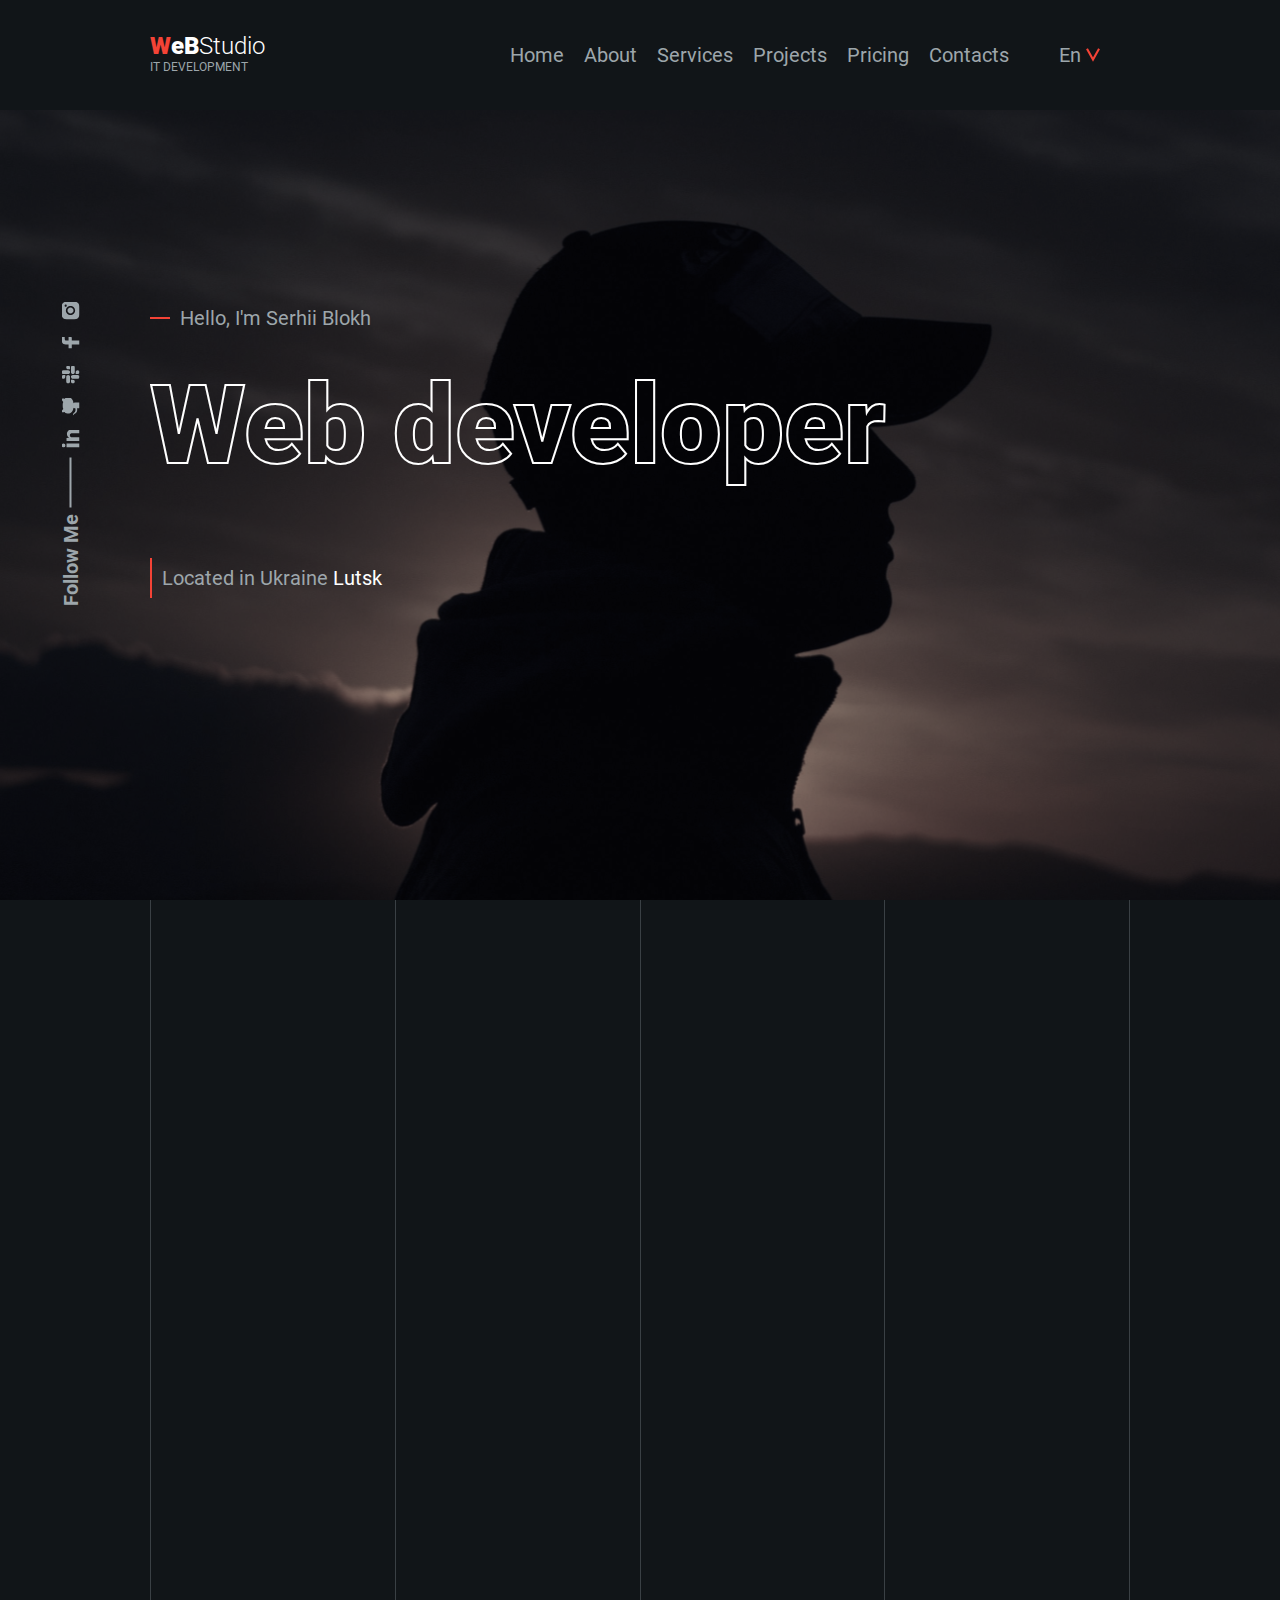
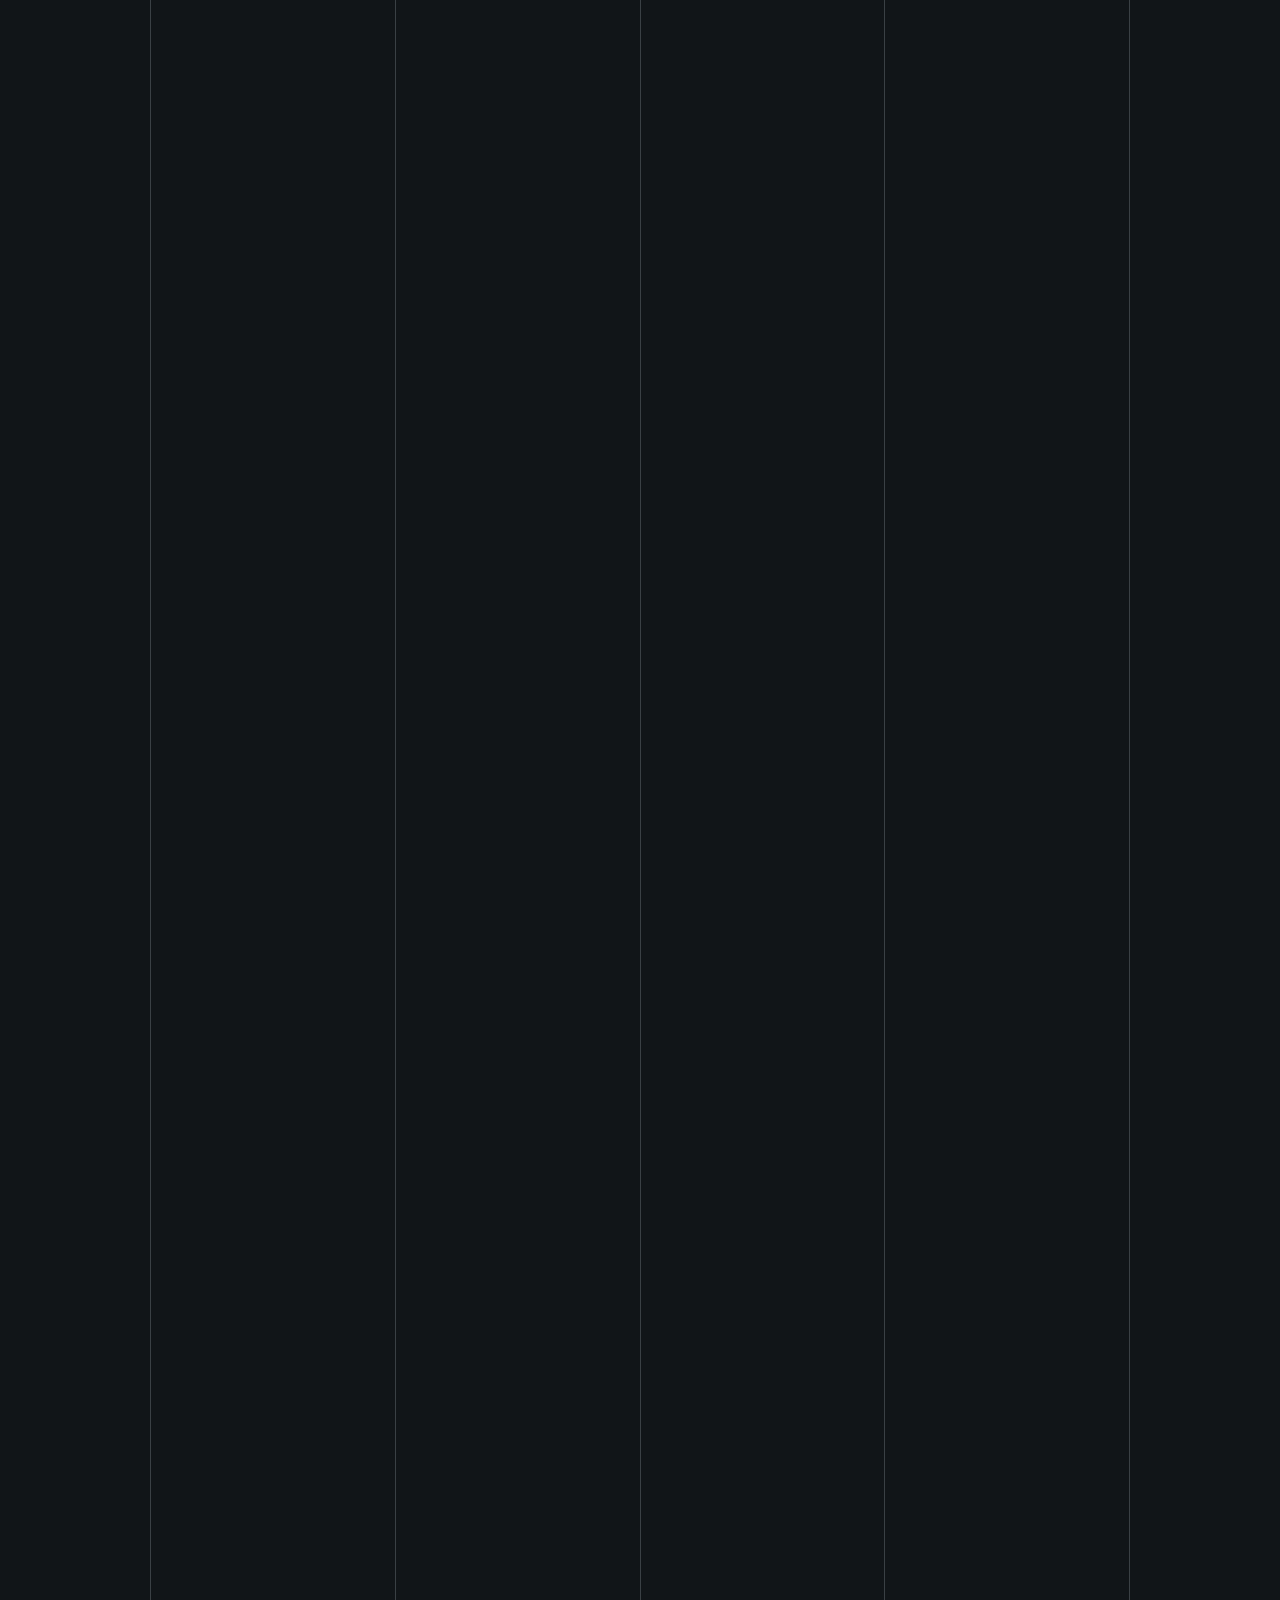
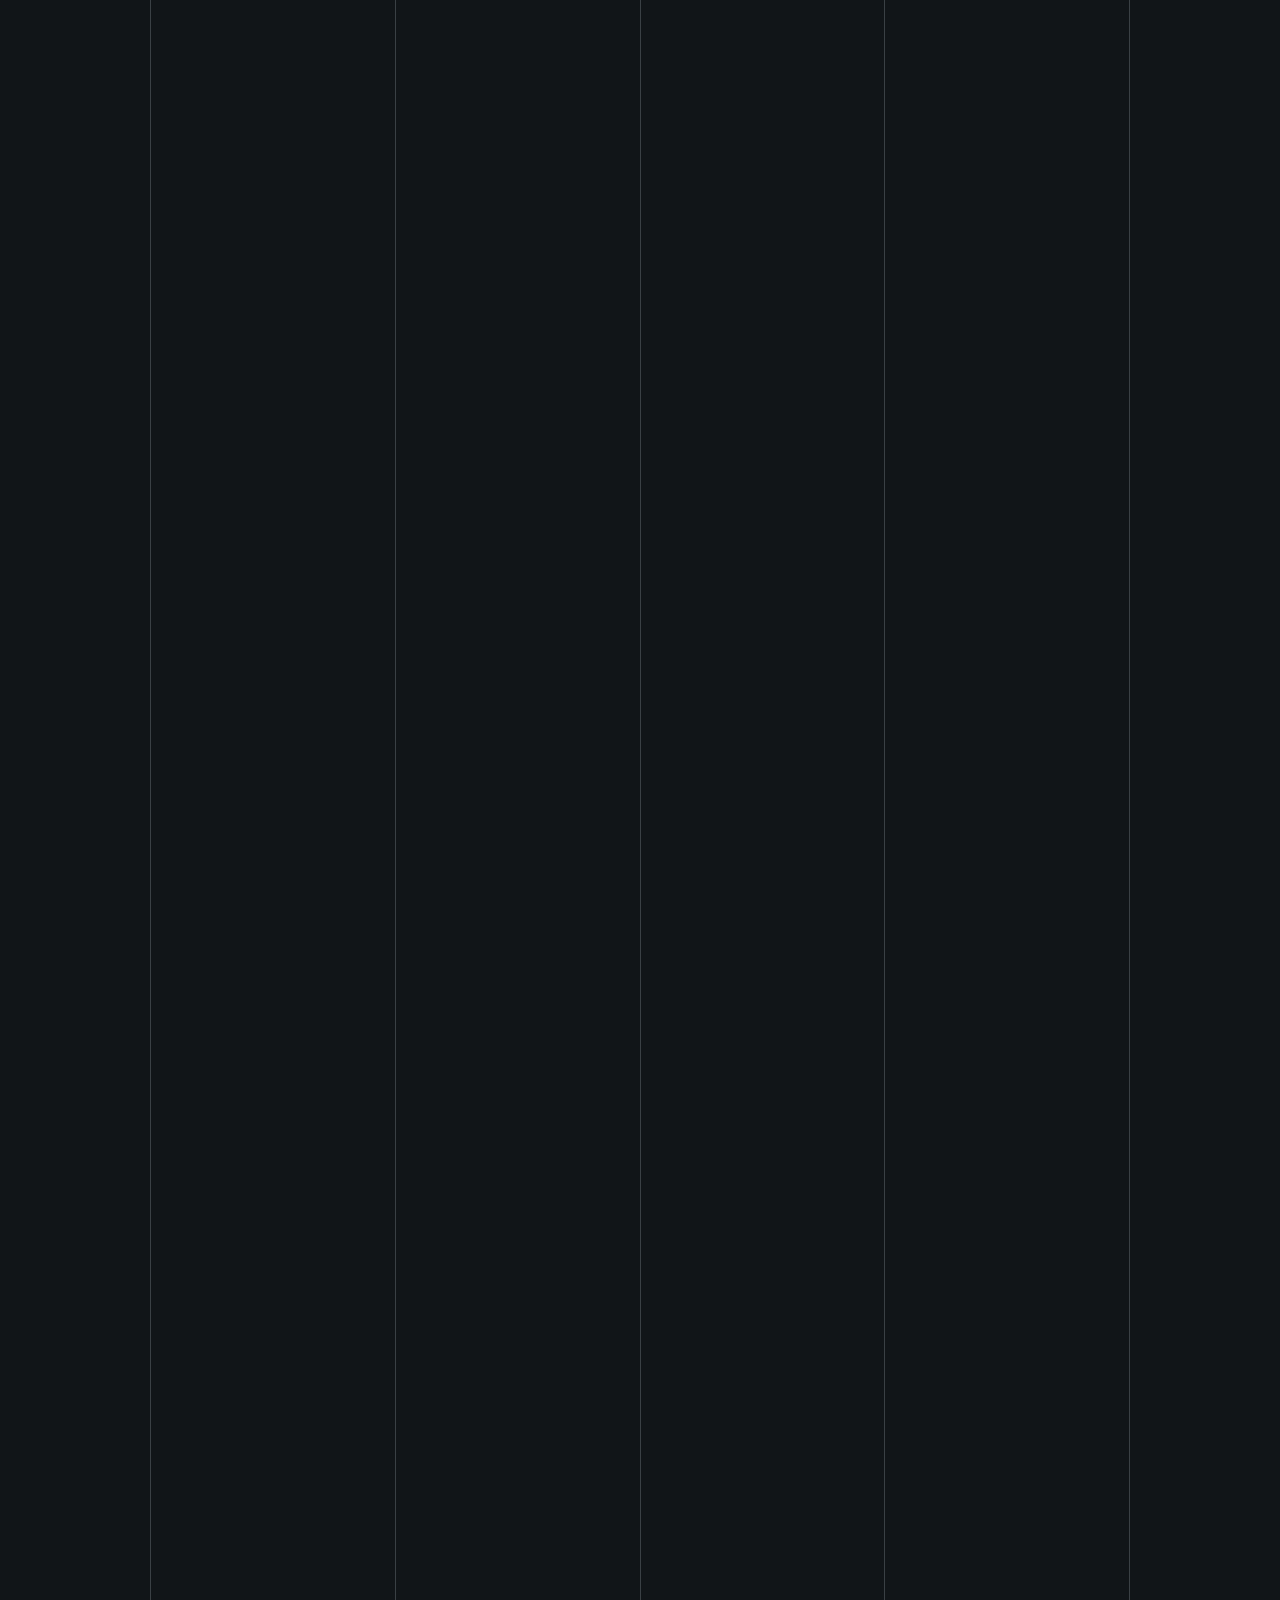
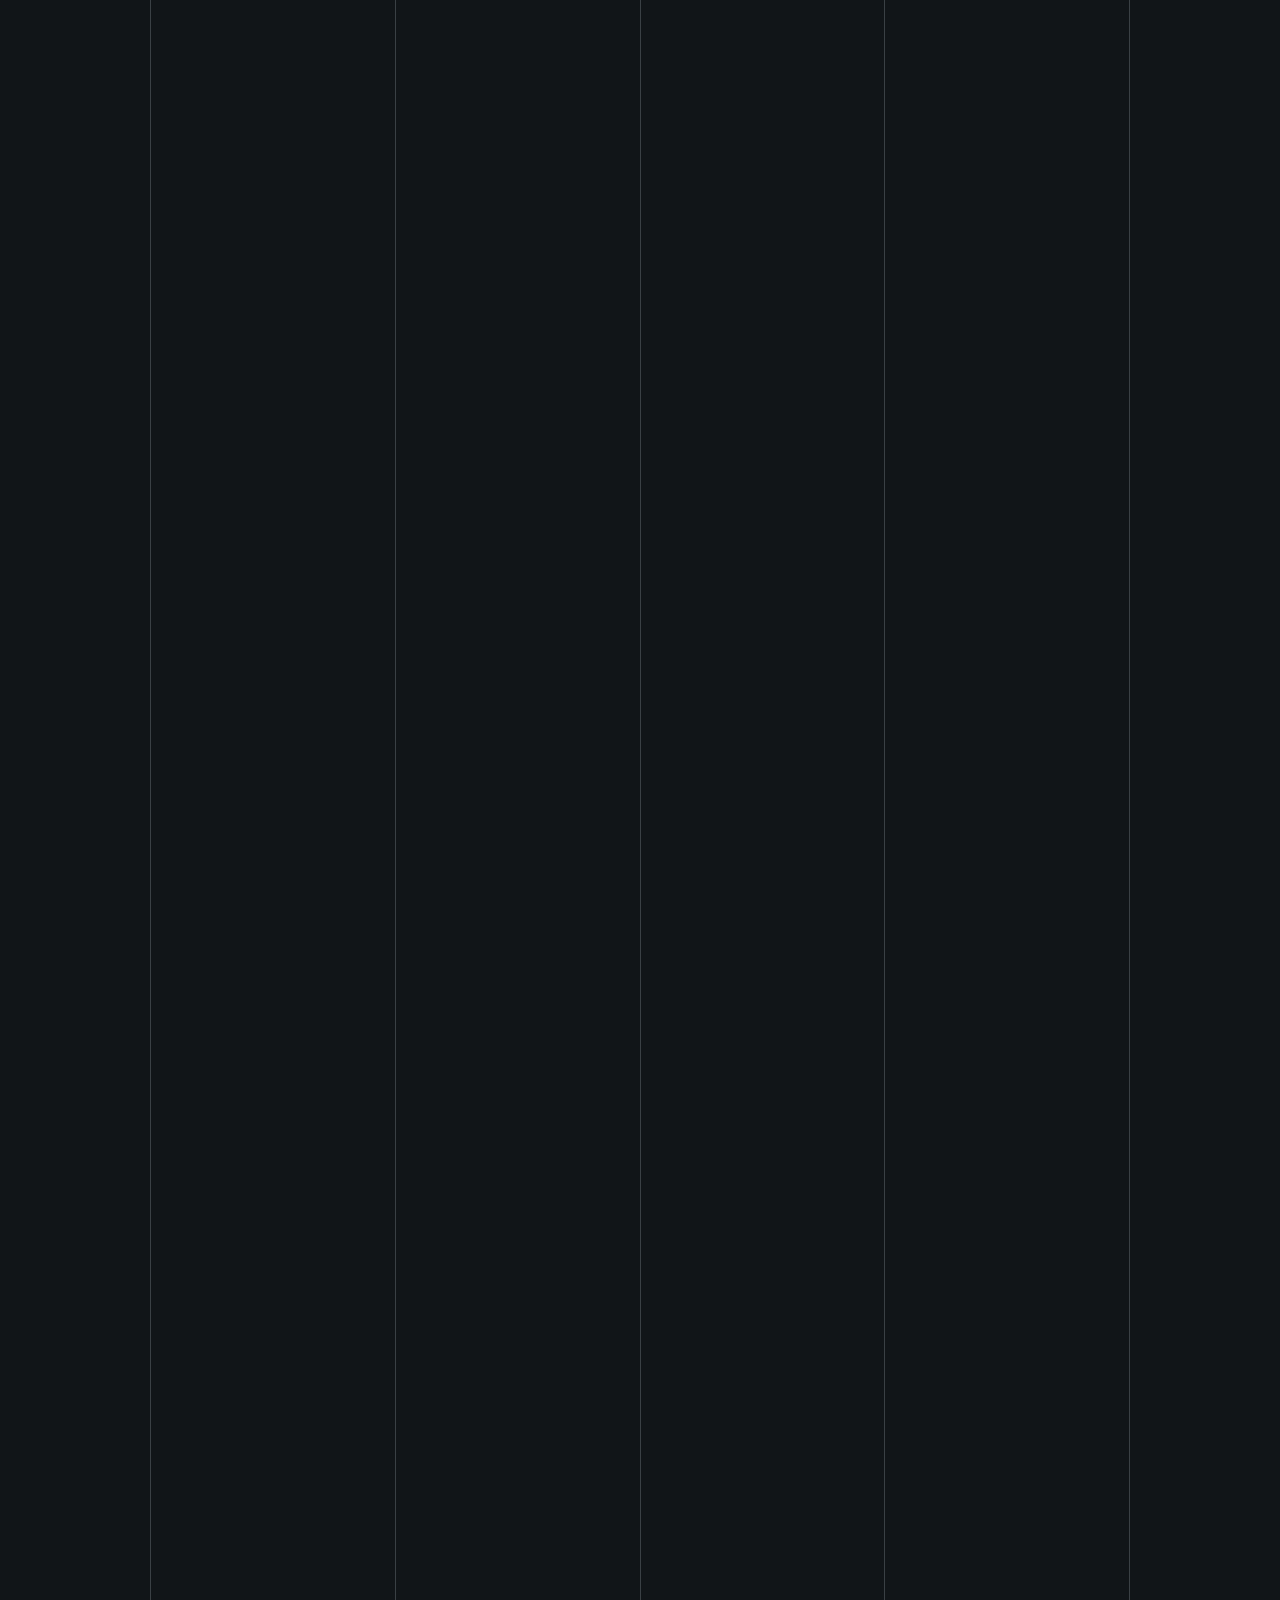
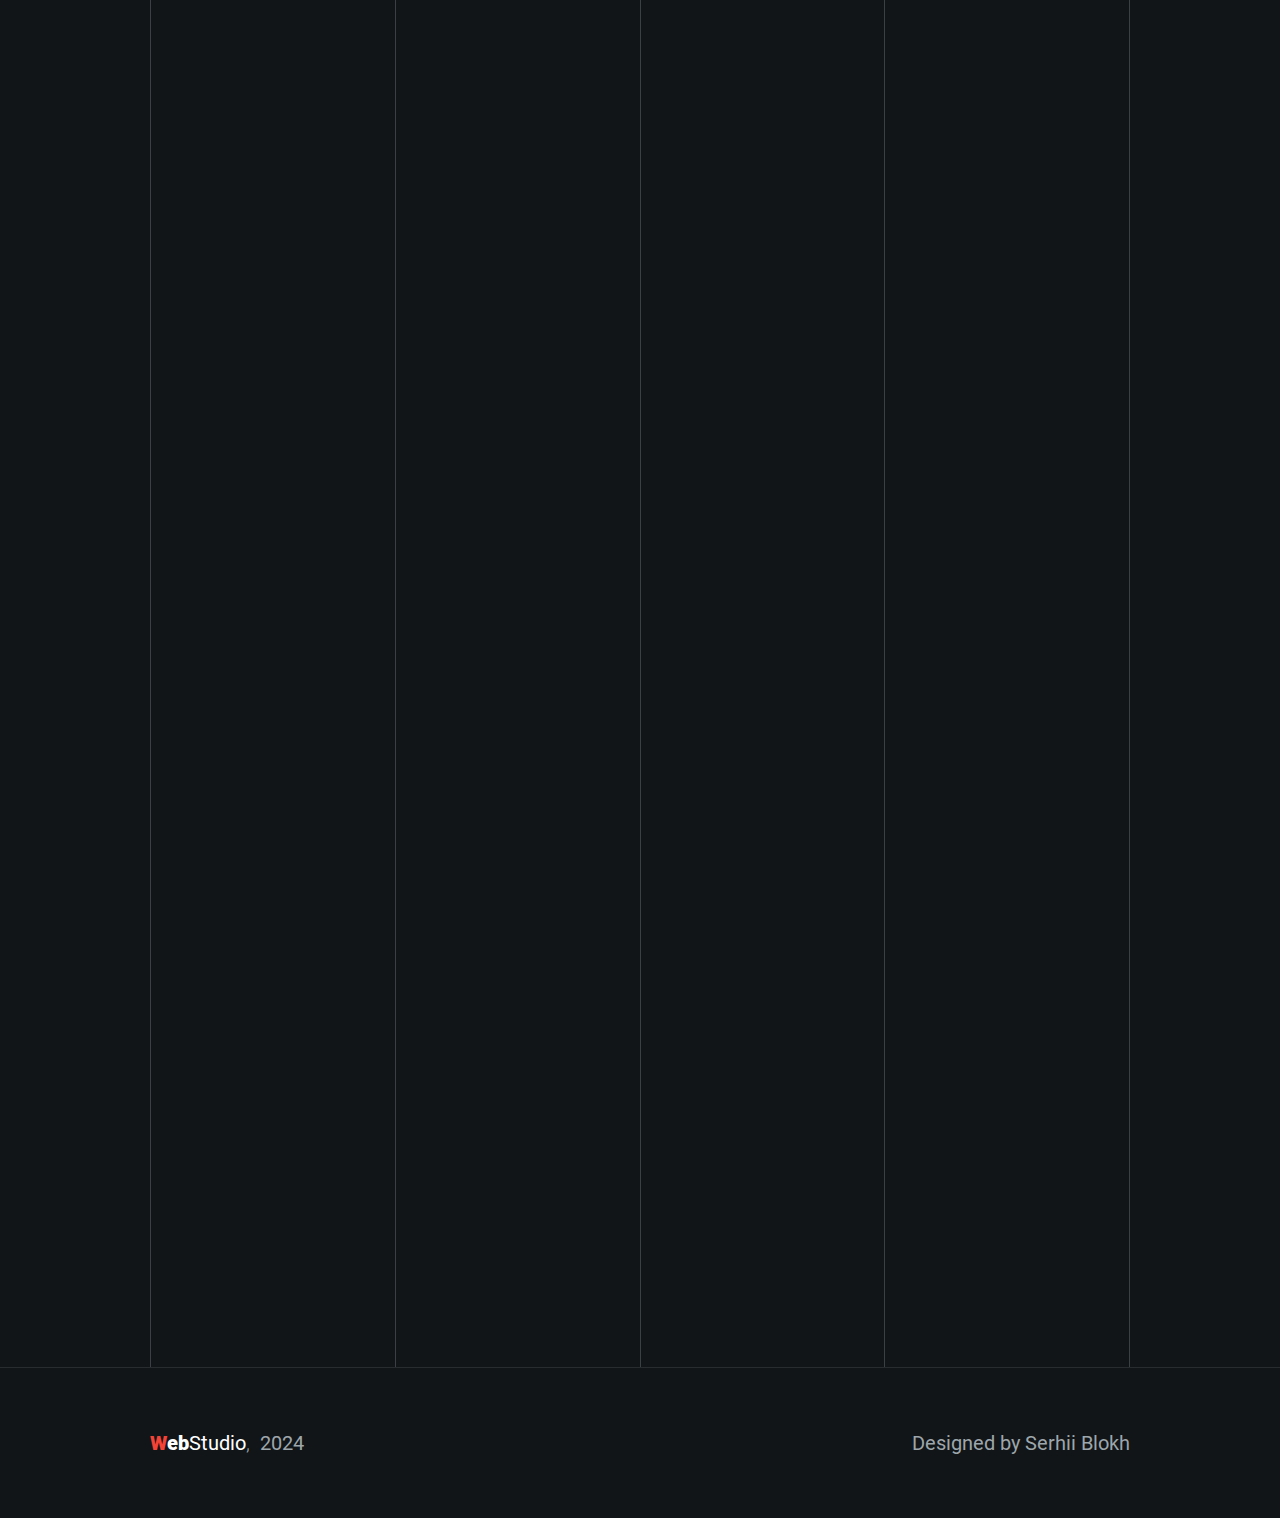
==== index.html @ ed9e8fba "First commit" ====
<!DOCTYPE html>
<html lang="en">
<head>
    <meta charset="UTF-8">
    <meta http-equiv="Content-Security-Policy" content="font-src 'self' data:">
    <meta name="viewport" content="width=device-width, initial-scale=1.0">
    <link rel="stylesheet" href="css/main.css">
    <link id="favicon" rel="icon" href="img/favicon.png" type="image/png">
    <title>WeBStudio</title>
</head>
<body>
    <div class="wrapper">
        <div id="rectangle"></div>
        <div class="back-lines">
            <div class="inner">
                <div class="back-lines__line"></div>
                <div class="back-lines__line"></div>
                <div class="back-lines__line"></div>
                <div class="back-lines__line"></div>
                <div class="back-lines__line"></div>
            </div>
        </div>
        <div class="back-squares">
            <i class="square"></i>
            <div class="square"></div>
            <div class="square"></div>
            <div class="square"></div>
            <div class="square"></div>
            <div class="square"></div>
            <div class="square"></div>
            <div class="square"></div>
            <div class="square"></div>
            <div class="square"></div>	
        </div>
        <nav class="navbar">
            <div class="inner">
                <div class="navbar__logo">
                    <div class="navbar__logo_icon">
                        <img src="./img/logo-icon.svg" alt="Logo">
                    </div>
                    <div class="navbar__logo_caption">
                        <p class="navbar__logo_title"><span>W</span><span>eB</span>Studio</p>
                        <p class="navbar__logo_text">IT Development</p>
                    </div>
                </div>
                <div class="menubar">
                    <div class="menubar__container">
                        <ul class="menubar__list">
                            <li class="menubar__item"><a class="menubar__link menubar-active" href="#home">Home</a></li>
                            <li class="menubar__item"><a class="menubar__link" href="#about">About</a></li>
                            <li class="menubar__item"><a class="menubar__link" href="#services">Services</a></li>
                            <li class="menubar__item"><a class="menubar__link" href="#projects">Projects</a></li>
                            <li class="menubar__item"><a class="menubar__link" href="#pricing">Pricing</a></li>
                            <li class="menubar__item"><a class="menubar__link" href="#contacts">Contacts</a></li>
                            <li class="menubar__lang">
                                <div class="select-lang toggle-lang">
                                    <div class="select-lang__option">
                                        En
                                        <div class="select-lang__thumb">
                                            <img src="./img/arrow-down.svg" alt="thumb">
                                        </div>
                                    </div>
                                    <div class="select-lang__list">
                                      <div class="select-lang__item"><a class="select-lang__link" href="./index-ua.html">Ua</a></div>
                                    </div>
                                  </div>
                            </li>
                            <li class="menubar__burger">
                                <div class="burger toggle-burger">
                                    <span class="top"></span>
                                    <span class="middle"></span>
                                    <span class="bottom"></span>
                                </div>
                            </li>
                        </ul>
                    </div>
                </div>
                
            </div>
        </nav>
        
        <div class="overlay">
            <div class="overlay__container">
                <div class="overlay__item">
                    <ul class="overlay-menu">
                        <li class="overlay-menu__item"><a class="overlay-menu__link" href="#home">Home</a></li>
                        <li class="overlay-menu__item"><a class="overlay-menu__link" href="#about">About</a></li>
                        <li class="overlay-menu__item"><a class="overlay-menu__link" href="#services">Services</a></li>
                        <li class="overlay-menu__item"><a class="overlay-menu__link" href="#projects">Projects</a></li>
                        <li class="overlay-menu__item"><a class="overlay-menu__link" href="#pricing">Pricing</a></li>
                        <li class="overlay-menu__item"><a class="overlay-menu__link" href="#contacts">Contacts</a></li> 
                    </ul>
                </div> 
                <div class="overlay__item">
                    <ul class="overlay-socials">
                        <li class="overlay-socials__item">
                            <a href="https://www.linkedin.com/in/serhii-blokh-9b2a452a5">
                                <div class="overlay-socials__icon">
                                    <img src="./img/socials/linkedin.svg" alt="">
                                </div>
                            </a>
                        </li>
                        <li class="overlay-socials__item">
                            <a href="https://t.me/@SerhiiBlokh">
                                <div class="overlay-socials__icon">
                                    <img src="./img/socials/telegram.svg" alt="">
                                </div>
                            </a>
                        </li>
                        <li class="overlay-socials__item">
                            <a href="https://api.whatsapp.com/send?phone=380930306522">
                                <div class="overlay-socials__icon">
                                    <img src="./img/socials/whatsApp.svg" alt="">
                                </div>
                            </a>
                        </li>
                        <li class="overlay-socials__item">
                            <a href="mailto:0967831428blokh@gmail.com">
                                <div class="overlay-socials__icon">
                                    <img src="./img/socials/google.svg" alt="">
                                </div>
                            </a>
                        </li>
                    </ul>
                </div> 
            </div>
        </div>

        <header id="home" class="header page">
            <div class="header__container">
                <div class="inner">
                    <div class="header__item">
                        <div class="header-title">
                            <h2 class="header-title__subtitle">Hello, I'm Serhii Blokh</h2>
                            <h1 class="header-title__headline">Web developer
                                <span class="headLine">Freelancer</span>
                                <span class="headLine">Web developer</span> 
                            </h1>
                            <p class="header-title__location">Located in Ukraine <span>Lutsk</span></p>
                        </div>
                    </div>
                </div>
            </div>
            <div class="header-socials">
                <p class="header-socials__text">Follow me</p>
                <div class="header-socials__line"></div>
                <ul class="header-socials__list">
                    <li class="header-socials__item">
                        <a href="https://www.linkedin.com/in/serhii-blokh-9b2a452a5">
                            <div class="header-socials__icon">
                                <img src="./img/socials/linkedin.svg" alt="linkedin">
                            </div>
                        </a>
                    </li>
                    <li class="header-socials__item">
                        <a href="https://github.com/BlokhSerhii">
                            <div class="header-socials__icon">
                                <img src="./img/socials/gitHub.svg" alt="gitHub">
                            </div>
                        </a>
                    </li>
                    <li class="header-socials__item">
                        <a href="https://webstudio-talk.slack.com/team/U067WH9LB0E">
                            <div class="header-socials__icon">
                                <img src="./img/socials/slack.svg" alt="slack">
                            </div>
                        </a>
                    </li>
                    <li class="header-socials__item">
                        <a href="https://www.facebook.com/SerhiiBlokh">
                            <div class="header-socials__icon">
                                <img src="./img/socials/facebook.svg" alt="facebook">
                            </div>
                        </a>
                    </li>
                    <li class="header-socials__item">
                        <a href="https://www.instagram.com/serhiiblokh">
                            <div class="header-socials__icon">
                                <img src="./img/socials/instagram.svg" alt="instagram">
                            </div>
                        </a>
                    </li>
                </ul>
            </div>
        </header>

        <main> 
            <section id="about" class="about page">
                <div class="inner">
                    <div class="about-caption">
                        <h2 class="about-caption__title">About me</h2>
                        <h3 class="about-caption__subtitle">Short story of me</h3>
                    </div>
                    <div class="about__container">
                        <div class="about__item">
                            <div class="about__frame">
                                <img class="about__foto" src="./img/about/foto.svg" alt="">
                                <div class="about-socials">
                                    <ul class="about-socials__list">
                                        <li class="about-socials__item">
                                            <a href="https://www.facebook.com/SerhiiBlokh">
                                                <div class="about-socials__icon">
                                                    <img src="./img/socials/facebook.svg" alt="">
                                                </div>
                                            </a>
                                        </li>
                                        <li class="about-socials__item">
                                            <a href="https://www.instagram.com/serhiiblokh">
                                                <div class="about-socials__icon">
                                                    <img src="./img/socials/instagram.svg" alt="">
                                                </div>
                                            </a>
                                        </li>
                                    </ul>
                                </div>
                            </div>
                        </div>
                        <div class="about__item">
                            <div class="about__content">
                                <p class="about__content_title">A few words about myself</p>
                                <p class="about__content_text">I am a freelance front-end developer. I am easily inspired by work where the results are tangible and visible. What motivates me the most is the opportunity to find ways to make websites better for users, to bring ideas to life.</p>
                                <p class="about__content_text">I am interested in constantly improving my skills and applying new technologies to achieve the best results in my work.</p>
                                <p class="about__content_text">I am ready to join a team to collaborate on creating impressive web projects together!</p>
                            </div>
                            <div class="about__btn">
                                <a class="about__link" href="./img/resume_en.pdf" target="_blank">Grab my CV</a>
                            </div>
                        </div>
                    </div>
                    <div class="skills__container">
                        <div class="skills__item">
                            <p class="skills__title">What can I do</p>
                            <ul class="skills-list">
                                <li class="skills-list__item">
                                    <p class="skills-list__text">Cross-browser, valid, semantic, adaptive markup</p>
                                </li>
                                <li class="skills-list__item">
                                    <p class="skills-list__text">Familiarity with the BEM methodology, working with preprocessors SASS/LESS</p>
                                </li>
                                <li class="skills-list__item">
                                    <p class="skills-list__text">Experience working with Bootstrap, Materialize frameworks</p>
                                </li>
                                <li class="skills-list__item">
                                    <p class="skills-list__text">Experience working with GitHub, IDEs - WebStorm, VSCode</p>
                                </li>
                                <li class="skills-list__item">
                                    <p class="skills-list__text">Familiarity with Node.js, PHP, and SQL basics </p>
                                </li>
                                <li class="skills-list__item">
                                    <p class="skills-list__text">English language proficiency at the Pre Intermediate level (B2)</p>
                                </li>
                            </ul>
                        </div>
                        <div class="skills__item">
                            <div class="skills__frame">
                                <img class="skills__img" src="./img/skills/icon.svg" alt="">
                            </div>
                        </div>
                    </div>
                    <div class="skills__container">
                        <div class="skills__item">
                            <p class="skills__title">Programming skills</p>
                            <div class="skills-cards">
                                <div class="skill-card">
                                    <div class="skill-card__title">
                                        <p class="skill-card__text">HTML5</p>
                                        <p class="skill-card__desc">90%</p>
                                    </div>
                                    <div class="skill-card__item">
                                        <div class="skill-card__progress html"></div>
                                    </div>
                                </div>
                                <div class="skill-card">
                                    <div class="skill-card__title">
                                        <p class="skill-card__text">CSS3</p>
                                        <p class="skill-card__desc">90%</p>
                                    </div>
                                    <div class="skill-card__item">
                                        <div class="skill-card__progress css"></div>
                                    </div>
                                </div>
                                <div class="skill-card">
                                    <div class="skill-card__title">
                                        <p class="skill-card__text">Java Script</p>
                                        <p class="skill-card__desc">80%</p>
                                    </div>
                                    <div class="skill-card__item">
                                        <div class="skill-card__progress js"></div>
                                    </div>
                                </div>
                                <div class="skill-card">
                                    <div class="skill-card__title">
                                        <p class="skill-card__text">Figma</p>
                                        <p class="skill-card__desc">90%</p>
                                    </div>
                                    <div class="skill-card__item">
                                        <div class="skill-card__progress figma"></div>
                                    </div>
                                </div>
                                <div class="skill-card">
                                    <div class="skill-card__title">
                                        <p class="skill-card__text">Angular</p>
                                        <p class="skill-card__desc">50%</p>
                                    </div>
                                    <div class="skill-card__item">
                                        <div class="skill-card__progress angular"></div>
                                    </div>
                                </div>
                                <div class="skill-card">
                                    <div class="skill-card__title">
                                        <p class="skill-card__text">ReactJS</p>
                                        <p class="skill-card__desc">70%</p>
                                    </div>
                                    <div class="skill-card__item">
                                        <div class="skill-card__progress react"></div>
                                    </div>
                                </div>
                            </div>
                        </div>
                        <div class="skills__item">
                            <p class="skills__title">Education</p>
                            <div class="skills-cards">
                                <div class="education">
                                    <div class="education__date">
                                        <p class="education__date_year">2002</p>
                                        <p class="education__date_year">2005</p>
                                    </div>
                                    <div class="education__line"></div>
                                    <div class="education__content">
                                        <p class="education__content_text">VS №6</p>
                                        <p class="education__content_desc">Computer operation and typesetting</p>
                                    </div>
                                </div>
                                <div class="education">
                                    <div class="education__date">
                                        <p class="education__date_year">2005</p>
                                        <p class="education__date_year">2010</p>
                                    </div>
                                    <div class="education__line"></div>
                                    <div class="education__content">
                                        <p class="education__content_text">LNTU</p>
                                        <p class="education__content_desc">Enterprise economics</p>
                                    </div>
                                </div>
                                <div class="education">
                                    <div class="education__date">
                                        <p class="education__date_year">2022</p>
                                        <p class="education__date_year">2023</p>
                                    </div>
                                    <div class="education__line"></div>
                                    <div class="education__content">
                                        <p class="education__content_text">IT Step School</p>
                                        <p class="education__content_desc">Frontend developer</p>
                                    </div>
                                </div>
                            </div>
                        </div>
                    </div>       
                </div>
            </section>

            <section id="services" class="services page">
                <div class="inner">
                    <div class="services-caption">
                        <h2 class="services-caption__title">Services</h2>
                        <h3 class="services-caption__subtitle">I like to make thinks easy and fun</h3>
                    </div>
                    
                </div>
                <div class="services__container">
                    <div class="services__item">
                        <div class="service-card">
                            <div class="service-card__content">
                                <div class="service-card__caption">
                                    <div class="service-card__thumb" style="background: rgba(0, 232, 240, 1);"></div>
                                    <h3 class="service-card__title">Web development</h3>
                                </div>
                                <ul class="service-card__list">
                                    <li class="service-card__item">Creating the structure and styles for web pages</li>
                                    <li class="service-card__item">Responsive layout for proper display on various devices</li>
                                    <li class="service-card__item">Implementation of interactive elements and event handling</li>
                                    <li class="service-card__item">Performance optimization</li>
                                </ul>
                                <div class="service-card__lines" style="border-color: rgba(0, 232, 240, 1);"></div>
                            </div>
                        </div>
                        <div class="service-thumb">
                            <div class="service-thumb__content">
                                <img src="./img/services/service1.svg" alt="thumb">
                            </div>
                        </div>
                        <div class="service-card">
                            <div class="service-card__content">
                                <div class="service-card__caption">
                                    <div class="service-card__thumb" style="background: rgba(237, 213, 0, 1);"></div>
                                    <h3 class="service-card__title">Interface Design (UI/UX)</h3>
                                </div>
                                <ul class="service-card__list">
                                    <li class="service-card__item">Creating an interface that is easy to perceive and understand</li>
                                    <li class="service-card__item">Developing website components that allow users to easily utilize the functionality of the application or website</li>
                                    <li class="service-card__item">Researching user needs and interface testing</li>
                                </ul>
                                <div class="service-card__lines" style="border-color: rgba(237, 213, 0, 1);">

                                </div>
                            </div>
                        </div>
                        <div class="service-thumb">
                            <div class="service-thumb__content">
                                <img src="./img/services/service2.svg" alt="thumb">
                            </div>
                        </div>
                        <div class="service-card">
                            <div class="service-card__content">
                                <div class="service-card__caption">
                                    <div class="service-card__thumb" style="background: rgba(113, 206, 0, 1);"></div>
                                    <h3 class="service-card__title">Support</h3>
                                </div>
                                <ul class="service-card__list">
                                    <li class="service-card__item">24/7 maintenance</li>
                                    <li class="service-card__item">Creating detailed documentation for support and development</li>
                                </ul>
                                <div class="service-card__lines" style="border-color: rgba(113, 206, 0, 1);">

                                </div>
                            </div>
                        </div>
                        <div class="service-thumb">
                            <div class="service-thumb__content">
                                <img src="./img/services/service3.svg" alt="thumb">
                            </div>
                        </div>
                    </div>
                </div>
            </section>
    
            <section id="projects" class="projects page">
                <div class="inner">
                    <div class="projects-caption">
                        <h2 class="projects-caption__title">Projects</h2>
                        <h3 class="projects-caption__subtitle">My latest works</h3>
                    </div>
                    <div class="projects__container">
                        <div class="projects__item">
                            <div class="projects-content">
                                <p class="projects-content__text">Currently, my portfolio includes the outcomes of my work during courses on HTML/CSS, JavaScript, as well as independently created layouts provided by clients.</p>
                                <p class="projects-content__text">A link to my GitHub page showcases the results of my work.</p>
                                <div class="projects-content__btn">
                                    <a class="projects-content__link" href="https://github.com/BlokhSerhii">GitHub</a>
                                </div>
                            </div>
                            <div class="projects-slider">
                                <div class="projects-slider__container">
                                    <div class="projects-slider__controls projects-controls">
                                        <div class="projects-slider__controls_btn projects-left">
                                            <img class="projects-slider__arrow" src="./img/arrow-left.svg" alt="arrow-left">
                                        </div>
                                        <div class="projects-slider__controls_btn projects-right">
                                            <img class="projects-slider__arrow" src="./img/arrow-right.svg" alt="arrow-right">
                                        </div>
                                    </div>
                                    <div class="projects-slider__loop">
                                        <img src="./img/projects/loop.svg" alt="loop">
                                    </div>
                                    <img src="" alt="Slide" class="active-project__thumb">
                                </div>
                                <div class="projects-slider__indicators"></div>
                                <ul class="projects-data">
                                    <li class="project">
                                        <img src="./img/projects/project-1.svg" alt="" class="project__icon">
                                    </li>
                                    <li class="project">
                                        <img src="./img/projects/project-2.svg" alt="" class="project__icon">
                                    </li>
                                    <li class="project">
                                        <img src="./img/projects/project-3.svg" alt="" class="project__icon">
                                    </li>
                                    <li class="project">
                                        <img src="./img/projects/project-4.svg" alt="" class="project__icon">
                                    </li>
                                    <li class="projects-data__item">
                                        <img src="./img/projects/project-5.svg" alt="" class="project__icon">
                                    </li>
                                    <li class="projects-data__item">
                                        <img src="./img/projects/project-6.svg" alt="" class="project__icon">
                                    </li>
                                    <li class="projects-data__item">
                                        <img src="./img/projects/project-7.svg" alt="" class="project__icon">
                                    </li>
                                    <li class="projects-data__item">
                                        <img src="./img/projects/project-8.svg" alt="" class="project__icon">
                                    </li>
                                </ul>
                            </div>
                        </div>
                        <p class="projects__subtitle">I'm always happy to receive positive feedback from my great clients. Here is a couple of the latest testimonials.</p>
                    </div>
                </div>
                <div class="projects__container">
                    <div class="projects__item">
                        <div class="reviews-slider">
                            <div class="reviews-slider__container">
                                <div class="reviews-slider__header">
                                    <div class="reviews-slider__header_avatar">
                                        <img src="./img/reviews/james.svg" alt="foto">
                                    </div>
                                    <div class="reviews-slider__caption">
                                        <p class="reviews-slider__caption_name"></p>
                                        <p class="reviews-slider__caption_profession"></p>
                                    </div>
                                </div>
                                <div class="reviews-slider__content">
                                    <p class="reviews-slider__content_text"></p>
                                </div>
                            </div>
                            <div class="reviews-slider__indicators"></div>
                        </div>
                        <ul class="reviews-data">
                            <li class="review">
                                <img class="review-foto" src="./img/reviews/iruna.svg" alt="foto">
                                <p class="review-name">Iruna Bogdan</p>
                                <p class="review-profession">Designer</p>
                                <p class="review-text">Lorem ipsum dolor sit, amet consectetur adipisicing elit. Delectus amet, natus tempora cupiditate veniam iusto distinctio. Tempora, ut illo. Saepe a quae veritatis ratione, ab doloremque voluptatum, sunt adipisci, similique fugiat aliquid expedita. Maxime, cumque? Nostrum rem sunt ad illum iste nesciunt aut est modi, nam mollitia odio vitae culpa.</p>
                            </li>
                            <li class="review">
                                <img class="review-foto" src="./img/reviews/talan.svg" alt="foto">
                                <p class="review-name">Talan Botosh</p>
                                <p class="review-profession">Lead designer</p>
                                <p class="review-text">Lorem ipsum dolor sit amet consectetur adipisicing elit. Numquam aliquid dolorum necessitatibus tempora neque exercitationem quas similique, quia ipsa iure fuga consequuntur distinctio quo dicta aperiam doloremque. Libero a vero neque quis quo error veniam vel? Possimus ad velit amet?</p>
                            </li>
                            <li class="review">
                                <img class="review-foto" src="./img/reviews/allison.svg" alt="foto">
                                <p class="review-name">Allison Herwitz</p>
                                <p class="review-profession">Lead designer</p>
                                <p class="review-text right">Lorem ipsum dolor sit amet consectetur adipisicing elit. Voluptatum a perspiciatis ipsa, similique quae officia sequi incidunt nihil animi sit reiciendis ea expedita iste et officiis mollitia molestiae est quod ratione pariatur at facere architecto. Reprehenderit quia, minus illo eos fugiat, corrupti modi quae obcaecati officia maiores incidunt accusamus nobis, ea praesentium? Amet nesciunt molestiae perspiciatis iusto, praesentium accusamus enim?</p>
                            </li>
                            <li class="review">
                                <img class="review-foto" src="./img/reviews/talan.svg" alt="foto">
                                <p class="review-name">Talan Botosh</p>
                                <p class="review-profession">Lead designer</p>
                                <p class="review-text">Lorem ipsum dolor, sit amet consectetur adipisicing elit. Delectus doloribus unde quis, cupiditate reprehenderit nemo nobis error quae quasi placeat harum, odit vel iste culpa molestiae distinctio perferendis necessitatibus quo numquam fuga excepturi. Quod ut doloremque quo cum illo consequatur id ducimus amet facilis inventore minima recusandae, voluptate fugiat exercitationem!</p>
                            </li>
                            <li class="review">
                                <img class="review-foto" src="./img/reviews/james.svg" alt="foto">
                                <p class="review-name">James Aminoff</p>
                                <p class="review-profession">Lead designer</p>
                                <p class="review-text">Lorem ipsum dolor, sit amet consectetur adipisicing elit. Quidem, aperiam quo quaerat minima minus incidunt perferendis velit dolorem qui saepe commodi nulla voluptatibus provident asperiores voluptatum. Dolorum molestias consequuntur exercitationem?</p>
                            </li>
                            <li class="review">
                                <img class="review-foto" src="./img/reviews/talan.svg" alt="foto">
                                <p class="review-name">Talan Botosh</p>
                                <p class="review-profession">Lead designer</p>
                                <p class="review-text">Lorem ipsum dolor sit amet consectetur adipisicing elit. Tempora pariatur iusto animi, eligendi ad cupiditate veritatis velit quaerat ab, asperiores quas saepe dolores tenetur nemo vero, ipsum voluptas rem quos. Iusto quia ex, odio architecto quidem totam inventore dolorum veniam perferendis nulla possimus praesentium ratione vel itaque ullam at alias?</p>
                            </li>
                            <li class="review">
                                <img class="review-foto" src="./img/reviews/allison.svg" alt="foto">
                                <p class="review-name">Allison Herwitz</p>
                                <p class="review-profession">Lead designer</p>
                                <p class="review-text right">Lorem ipsum dolor sit amet, consectetur adipisicing elit. Dolor quasi numquam voluptatibus voluptatem repellendus consequatur tempore saepe, nesciunt obcaecati laboriosam facilis, illum veniam dolores similique omnis totam eum est. Repudiandae laudantium necessitatibus porro adipisci quasi obcaecati quisquam excepturi numquam et accusantium doloremque, fuga, similique veritatis, sit alias eligendi impedit mollitia amet reiciendis. Nostrum voluptates ratione dolore aliquid debitis ad incidunt.</p>
                            </li>
                            <li class="review">
                                <img class="review-foto" src="./img/reviews/james.svg" alt="foto">
                                <p class="review-name">James Aminoff</p>
                                <p class="review-profession">Lead designer</p>
                                <p class="review-text">Lorem ipsum dolor sit amet consectetur adipisicing elit. Excepturi harum nobis rem inventore alias atque quidem minima perspiciatis minus molestias provident dignissimos eius impedit quaerat quod, praesentium eos qui hic, aut voluptates dolores quos. Illo nisi ipsum cupiditate tenetur officia.</p>
                            </li>
                        </ul>
                </div>
                </div>
            </section>

            <section id="pricing" class="pricing page">
                <div class="inner">
                    <div class="pricing-caption">
                        <h2 class="pricing-caption__title">Pricing</h2>
                        <h3 class="projects-caption__subtitle">Latest pricing</h3>
                    </div>
                    <div class="pricing__content">
                        <h3 class="pricing__content_subtitle">I know that design and web developer are a lot of a matter of taste. So you need to know me better, first. For my part, I can offer you:</h3>
                        <ul class="pricing__content_list">
                            <li class="pricing__content_item">Free online consultation</li>
                            <li class="pricing__content_item">Sketches before the final version</li>
                            <li class="pricing__content_item">Up to 3 iterations of edits for free</li>
                        </ul>
                    </div>
                    <div class="pricing__container">
                        <div class="pricing__item">
                            <div class="pricing__cards">
                                <div class="price-card">
                                    <div class="price-card__content">
                                        <div class="price-card__container">
                                            <div class="price-card__caption">
                                                <h3 class="price-card__caption_title">Part-time</h3>
                                                <p class="price-card__caption_price" style="color: rgba(113, 206, 0, 1);">$20/ per hour</p>
                                            </div>
                                            <div class="price-card__contacts">
                                                <div class="price-card-socials">
                                                    <ul class="price-card-socials__list">
                                                        <li class="price-card-socials__item">
                                                            <a href="https://www.linkedin.com/in/serhii-blokh-9b2a452a5">
                                                                <div class="price-card-socials__icon">
                                                                    <img src="./img/socials/linkedin.svg" alt="linkedin">
                                                                </div>
                                                            </a>
                                                        </li>
                                                        <li class="price-card-socials__item">
                                                            <a href="https://t.me/@SerhiiBlokh">
                                                                <div class="price-card-socials__icon">
                                                                    <img src="./img/socials/telegram.svg" alt="telegram">
                                                                </div>
                                                            </a>
                                                        </li>
                                                        <li class="price-card-socials__item">
                                                            <a href="https://api.whatsapp.com/send?phone=380930306522">
                                                                <div class="price-card-socials__icon">
                                                                    <img src="./img/socials/whatsApp.svg" alt="whatsApp">
                                                                </div>
                                                            </a>
                                                        </li>
                                                    </ul>
                                                </div>
                                            </div>
                                        </div>
                                        <ul class="price-card__list">
                                            <li class="price-card__item">Can be a part of your remote team</li>
                                            <li class="price-card__item">Transfer all the materials to you</li>
                                            <li class="price-card__item">In touch during business hours</li>
                                        </ul>
                                    </div>
                                </div>
                                <div class="price-card">
                                    <div class="price-card__content">
                                        <div class="price-card__container">
                                            <div class="price-card__caption">
                                                <h3 class="price-card__caption_title">Fulltime</h3>
                                                <p class="price-card__caption_price" style="color: rgba(237, 213, 0, 1);">$400/ per project</p>
                                            </div>
                                            <div class="price-card__contacts">
                                                <div class="price-card-socials">
                                                    <ul class="price-card-socials__list">
                                                        <li class="price-card-socials__item">
                                                            <a href="https://www.linkedin.com/in/serhii-blokh-9b2a452a5">
                                                                <div class="price-card-socials__icon">
                                                                    <img src="./img/socials/linkedin.svg" alt="linkedin">
                                                                </div>
                                                            </a>
                                                        </li>
                                                        <li class="price-card-socials__item">
                                                            <a href="https://t.me/@SerhiiBlokh">
                                                                <div class="price-card-socials__icon">
                                                                    <img src="./img/socials/telegram.svg" alt="telegram">
                                                                </div>
                                                            </a>
                                                        </li>
                                                        <li class="price-card-socials__item">
                                                            <a href="https://api.whatsapp.com/send?phone=380930306522">
                                                                <div class="price-card-socials__icon">
                                                                    <img src="./img/socials/whatsApp.svg" alt="whatsApp">
                                                                </div>
                                                            </a>
                                                        </li>
                                                    </ul>
                                                </div>
                                            </div>
                                        </div>
                                        <ul class="price-card__list">
                                            <li class="price-card__item">We conclude a contract</li>
                                            <li class="price-card__item">I respect your deadlines</li>
                                            <li class="price-card__item">You get all the materials</li>
                                        </ul>
                                    </div>
                                </div>
                            </div>
                            <div class="price-thumb">
                                <div class="price-thumb__content">
                                    <img src="./img/pricing/pricing.svg" alt="thumb">
                                </div>
                            </div>
                        </div>
                    </div>
                </div>
            </section>

            <section id="contacts" class="contacts page">
                <div class="inner">
                    <div class="contacts-caption">
                        <h2 class="contacts-caption__title">Get In Touch</h2>
                        <h3 class="projects-caption__subtitle">Just say hi</h3>
                    </div>
                    <div class="contacts__content">
                        <h3 class="contacts__content_subtitle">Drop me a line. I would like to hear from you.</h3>
                    </div>
                    <div class="contacts__container">
                        <div class="contacts__item">
                            <div class="contacts-message">
                                <div class="contacts-message__content">
                                    <form id="form" class="contacts-form" action="#">
                                        <div class="contacts-form__container">
                                            <div class="contacts-form__item">
                                                <label for="name" class="contacts-form__title"></label>
                                                <input id="name" class="contacts-form__name req" type="text" name="name" placeholder="Name*">
                                            </div>
                                            <div class="contacts-form__item">
                                                <label for="email" class="contacts-form__title"></label>
                                                <input id="email" class="contacts-form__email email req" type="email" name="email" placeholder="E-mail*">
                                            </div>
                                        </div>
                                        <div class="contacts-form__message">
                                            <div class="contacts-form__message_item">
                                                <textarea id="text" class="contacts-form__text" name="text" placeholder="Message"></textarea>
                                            </div>
                                        </div>
                                        <div class="contacts-form__file">
                                            <div class="contacts-form__file_container">
                                                <label for="file" class="contacts-form__file_btn">add file...</label>
                                                <input id="file" class="contacts-form__file_input" type="file" name="file">
                                            </div>
                                            <div id="preview" class="contacts-form__file_preview"></div>
                                        </div>
                                        <button id="send-message" class="contacts-form__btn" type="submit"><span class="contacts-form__link">Send message</span></button>
                                    </form>
                                </div>
                            </div>
                        </div>
                        <div class="contacts__item">
                            <div class="contacts-info">
                                <ul class="contacts-info__list">
                                    <li class="contacts-info__item">
                                        <p class="contacts-info__item_title">Serhii Blokh</p>
                                        <p class="contacts-info__item_desc">freelancer</p>
                                    </li>
                                    <li class="contacts-info__item">
                                        <p class="contacts-info__item_title">Phone</p>
                                        <p class="contacts-info__item_desc"><a href="tel:+380967831428">+380967831428</a></p>
                                        <p class="contacts-info__item_desc"><a href="tel:+380930306522">+380930306522</a></p>
                                    </li>
                                    <li class="contacts-info__item">
                                        <p class="contacts-info__item_title">E-mail</p>
                                        <p class="contacts-info__item_desc">0997198431@ukr.net</p>
                                    </li>
                                    <li class="contacts-info__item">
                                        <p class="contacts-info__item_title">Address</p>
                                        <p class="contacts-info__item_desc">Lutsk (UA)</p>
                                    </li>
                                </ul>
                                <ul class="contacts-info__socials-list">
                                    <li class="contacts-info__socials-item">
                                        <a href="https://www.linkedin.com/in/serhii-blokh-9b2a452a5">
                                            <div class="contacts-info__socials-item_icon">
                                                <img src="./img/socials/linkedin.svg" alt="linkedin">
                                            </div>
                                        </a>
                                    </li>
                                    <li class="contacts-info__socials-item">
                                        <a href="https://webstudio-talk.slack.com/team/U067WH9LB0E">
                                            <div class="contacts-info__socials-item_icon">
                                                <img src="./img/socials/slack.svg" alt="slack">
                                            </div>
                                        </a>
                                    </li>
                                    <li class="contacts-info__socials-item">
                                        <a href="https://t.me/@SerhiiBlokh">
                                            <div class="contacts-info__socials-item_icon">
                                                <img src="./img/socials/telegram.svg" alt="telegram">
                                            </div>
                                        </a>
                                    </li>
                                    <li class="contacts-info__socials-item">
                                        <a href="https://api.whatsapp.com/send?phone=380930306522">
                                            <div class="contacts-info__socials-item_icon">
                                                <img src="./img/socials/whatsApp.svg" alt="whatsApp">
                                            </div>
                                        </a>
                                    </li>
                                    <li class="contacts-info__socials-item">
                                        <a href="mailto:0967831428blokh@gmail.com">
                                            <div class="contacts-info__socials-item_icon">
                                                <img src="./img/socials/google.svg" alt="google">
                                            </div>
                                        </a>
                                    </li>
                                </ul>
                            </div>
                        </div>
                    </div>
                </div>
            </section>
        </main>
        <footer class="footer">
            <div class="inner">
                <div class="footer__container">
                    <div class="footer__item">
                        <div class="footer__caption">
                            <p class="footer__caption_title"><span>W</span><span>eb</span>Studio<span>,</span></p>
                            <p class="footer__caption_text">2024</p>
                        </div>
                    </div>
                    <div class="footer__item">
                        <p class="footer__caption_text">Designed by Serhii Blokh</p>
                    </div>
                </div>
            </div>
        </footer>
    </div>
    <script src="https://code.jquery.com/jquery-3.6.0.min.js"></script>
    <script src="js/main.js"></script>
    <script src="js/modal.js"></script>
    <script src="js/slider.js"></script>
</body>
</html>
---- css/main.css ----
@font-face {
  font-family: "MontserratRegular";
  src: url("../fonts/Montserrat-Regular.ttf");
}
@font-face {
  font-family: "MontserratMedium";
  src: url("../fonts/Montserrat-Medium.ttf");
}
@font-face {
  font-family: "MontserratSemiBold";
  src: url("../fonts/Montserrat-SemiBold.ttf");
}
@font-face {
  font-family: "MontserratBold";
  src: url("../fonts/Montserrat-Bold.ttf");
}
@font-face {
  font-family: "RobotoLight";
  src: url("../fonts/Roboto-Light.ttf");
}
@font-face {
  font-family: "RobotoRegular";
  src: url("../fonts/Roboto-Regular.ttf");
}
@font-face {
  font-family: "RobotoMedium";
  src: url("../fonts/Roboto-Medium.ttf");
}
@font-face {
  font-family: "RobotoBold";
  src: url("../fonts/Roboto-Bold.ttf");
}
@font-face {
  font-family: "RobotoBlack";
  src: url("../fonts/Roboto-Black.ttf");
}
* {
  margin: 0px;
  padding: 0px;
  font-family: RobotoLight;
  font-weight: normal;
  font-size: 20px;
  line-height: 150%;
  color: rgb(157, 166, 171);
}

body {
  background: rgb(17, 21, 24);
  overflow-x: hidden;
}

a {
  text-decoration: none;
  color: rgb(157, 166, 171);
}

img {
  width: 100%;
  height: auto;
}

.wrapper {
  position: relative;
  max-width: 1920px;
  margin: 0px auto;
}

.inner {
  margin: 0px 150px;
}

.back-lines {
  position: absolute;
  left: 0px;
  width: 100%;
  height: 100%;
}
.back-lines__line {
  height: 100%;
  width: 1px;
  background: rgba(157, 166, 171, 0.3);
}

.back-lines .inner {
  display: -webkit-box;
  display: -ms-flexbox;
  display: flex;
  -webkit-box-pack: justify;
      -ms-flex-pack: justify;
          justify-content: space-between;
  height: 100%;
}

.back-squares {
  position: absolute;
  top: 80vh;
  width: 100%;
  height: calc(100% - 80vh);
  overflow: hidden;
}

.square {
  position: absolute;
  bottom: -200px;
  border: 1px solid #fff;
  -webkit-animation: boxes 35s infinite linear;
          animation: boxes 35s infinite linear;
}

@-webkit-keyframes boxes {
  0% {
    bottom: -100px;
    opacity: 1;
  }
  100% {
    bottom: 100%;
    -webkit-transform: rotate(180deg);
            transform: rotate(180deg);
    opacity: 1;
  }
}

@keyframes boxes {
  0% {
    bottom: -100px;
    opacity: 1;
  }
  100% {
    bottom: 100%;
    -webkit-transform: rotate(180deg);
            transform: rotate(180deg);
    opacity: 1;
  }
}
.square:nth-child(1) {
  width: 175px;
  height: 175px;
  left: 7%;
  border-color: rgb(237, 213, 0);
}

.square:nth-child(2) {
  width: 165px;
  height: 165px;
  left: 15%;
  -webkit-animation-delay: 9s;
          animation-delay: 9s;
  border-color: rgb(113, 206, 0);
}

.square:nth-child(3) {
  width: 182px;
  height: 182px;
  left: 45%;
  -webkit-animation-delay: 15s;
          animation-delay: 15s;
  border-color: rgb(113, 206, 0);
}

.square:nth-child(4) {
  width: 170px;
  height: 170px;
  left: 55%;
  -webkit-animation-delay: 21s;
          animation-delay: 21s;
  border-color: rgb(113, 206, 0);
}

.square:nth-child(5) {
  width: 160px;
  height: 160px;
  left: 27%;
  -webkit-animation-delay: 27s;
          animation-delay: 27s;
  border-color: rgb(0, 232, 240);
}

.square:nth-child(6) {
  width: 155px;
  height: 155px;
  left: 60%;
  -webkit-animation-delay: 30s;
          animation-delay: 30s;
  border-color: rgb(237, 213, 0);
}

.square:nth-child(7) {
  width: 190px;
  height: 190px;
  left: 85%;
  -webkit-animation-delay: 24s;
          animation-delay: 24s;
  border-color: rgb(237, 213, 0);
}

.square:nth-child(8) {
  width: 170px;
  height: 170px;
  left: 75%;
  -webkit-animation-delay: 18s;
          animation-delay: 18s;
  border-color: rgb(0, 232, 240);
}

.square:nth-child(9) {
  width: 145px;
  height: 145px;
  left: 10%;
  -webkit-animation-delay: 12s;
          animation-delay: 12s;
  border-color: rgb(0, 232, 240);
}

.square:nth-child(10) {
  width: 155px;
  height: 155px;
  left: 60%;
  -webkit-animation-delay: 6s;
          animation-delay: 6s;
  border-color: rgb(113, 206, 0);
}

#rectangle {
  position: relative;
  width: 0px;
  height: 0px;
  font-size: 0px;
  -webkit-transition: 0.01s;
  transition: 0.01s;
}

#rectangle::before {
  content: "";
  position: absolute;
  width: 45px;
  height: 45px;
  left: 0px;
  bottom: 0px;
  -webkit-transform: translate(-50%, 50%);
      -ms-transform: translate(-50%, 50%);
          transform: translate(-50%, 50%);
  border-radius: 50%;
  border: 1px solid rgba(157, 166, 171, 0.3);
}

#rectangle::after {
  content: "";
  position: absolute;
  width: 4px;
  height: 4px;
  left: 0px;
  bottom: 0px;
  -webkit-transform: translate(-50%, 50%);
      -ms-transform: translate(-50%, 50%);
          transform: translate(-50%, 50%);
  border-radius: 50%;
  background: rgb(157, 166, 171);
}

.modal {
  display: -webkit-box;
  display: -ms-flexbox;
  display: flex;
  -webkit-box-pack: center;
      -ms-flex-pack: center;
          justify-content: center;
  -webkit-box-align: center;
      -ms-flex-align: center;
          align-items: center;
  position: fixed;
  z-index: 1500;
  left: 0px;
  top: 0px;
  width: 100vw;
  height: 100vh;
  background-color: rgba(157, 166, 171, 0.3);
  overflow-y: srcoll;
}
.modal__win {
  position: relative;
  display: -webkit-box;
  display: -ms-flexbox;
  display: flex;
  -webkit-box-pack: center;
      -ms-flex-pack: center;
          justify-content: center;
  -webkit-box-align: center;
      -ms-flex-align: center;
          align-items: center;
  -webkit-box-align: start;
      -ms-flex-align: start;
          align-items: start;
  width: 70%;
  border: 1px solid rgb(17, 21, 24);
  background: rgb(17, 21, 24);
}
.modal__inner {
  display: -webkit-box;
  display: -ms-flexbox;
  display: flex;
  -webkit-box-pack: center;
      -ms-flex-pack: center;
          justify-content: center;
  -webkit-box-align: center;
      -ms-flex-align: center;
          align-items: center;
  width: 100%;
  overflow: auto;
}
.modal__cloth-icon {
  display: -webkit-box;
  display: -ms-flexbox;
  display: flex;
  -webkit-box-pack: center;
      -ms-flex-pack: center;
          justify-content: center;
  -webkit-box-align: center;
      -ms-flex-align: center;
          align-items: center;
  position: absolute;
  top: 5px;
  right: 5px;
  z-index: 1500;
  width: 30px;
  height: 30px;
  font-size: 20px;
  padding: 2px;
  color: rgb(157, 166, 171);
  background: rgb(17, 21, 24);
  -webkit-transition: background 0.4s ease;
  transition: background 0.4s ease;
}
.modal__cloth-icon:hover {
  color: rgb(255, 255, 255);
  background: rgb(244, 67, 54);
  cursor: pointer;
}

.sending-win {
  position: relative;
  display: -webkit-box;
  display: -ms-flexbox;
  display: flex;
  -webkit-box-pack: center;
      -ms-flex-pack: center;
          justify-content: center;
  -webkit-box-align: center;
      -ms-flex-align: center;
          align-items: center;
}
.sending-win__sending {
  display: -webkit-box;
  display: -ms-flexbox;
  display: flex;
  -webkit-box-pack: center;
      -ms-flex-pack: center;
          justify-content: center;
  -webkit-box-align: center;
      -ms-flex-align: center;
          align-items: center;
  width: 100px;
  height: 100px;
}

.navbar {
  position: fixed;
  z-index: 1500;
  left: 50%;
  top: 0px;
  -webkit-transform: translate(-50%, 0%);
      -ms-transform: translate(-50%, 0%);
          transform: translate(-50%, 0%);
  width: min(1920px, 100vw);
  background-color: rgb(17, 21, 24);
}
.navbar__logo {
  display: -webkit-box;
  display: -ms-flexbox;
  display: flex;
  -webkit-box-orient: vertical;
  -webkit-box-direction: normal;
      -ms-flex-direction: column;
          flex-direction: column;
  -webkit-box-pack: center;
      -ms-flex-pack: center;
          justify-content: center;
  -webkit-box-align: center;
      -ms-flex-align: center;
          align-items: center;
  -webkit-box-align: start;
      -ms-flex-align: start;
          align-items: start;
}
.navbar__logo_icon {
  width: 65px;
  display: none;
}
.navbar__logo_title {
  font-size: 24px;
  line-height: 100%;
  color: rgb(255, 255, 255);
}
.navbar__logo_title span:nth-child(1) {
  font-size: 24px;
  line-height: 100%;
  color: rgb(244, 67, 54);
  font-family: RobotoBlack;
}
.navbar__logo_title span:nth-child(2) {
  font-size: 24px;
  line-height: 100%;
  color: rgb(255, 255, 255);
  font-family: RobotoBlack;
}
.navbar__logo_text {
  font-family: RobotoRegular;
  font-size: 12px;
  text-transform: uppercase;
}

.navbar .inner {
  display: -webkit-box;
  display: -ms-flexbox;
  display: flex;
  -webkit-box-pack: center;
      -ms-flex-pack: center;
          justify-content: center;
  -webkit-box-align: center;
      -ms-flex-align: center;
          align-items: center;
  -webkit-box-pack: justify;
      -ms-flex-pack: justify;
          justify-content: space-between;
  height: 110px;
}

.menubar {
  display: -webkit-box;
  display: -ms-flexbox;
  display: flex;
  -webkit-box-pack: center;
      -ms-flex-pack: center;
          justify-content: center;
  -webkit-box-align: center;
      -ms-flex-align: center;
          align-items: center;
}
.menubar__list {
  display: -webkit-box;
  display: -ms-flexbox;
  display: flex;
  -webkit-box-pack: center;
      -ms-flex-pack: center;
          justify-content: center;
  -webkit-box-align: center;
      -ms-flex-align: center;
          align-items: center;
  width: 100%;
  list-style: none;
}
.menubar__item {
  margin-left: 20px;
}
.menubar__lang {
  margin-left: 50px;
}
.menubar__burger {
  display: -webkit-box;
  display: -ms-flexbox;
  display: flex;
  -webkit-box-pack: center;
      -ms-flex-pack: center;
          justify-content: center;
  -webkit-box-align: center;
      -ms-flex-align: center;
          align-items: center;
  margin-left: 30px;
}
.menubar__link {
  position: relative;
  font-family: RobotoRegular;
  -webkit-transition: color 0.4s ease;
  transition: color 0.4s ease;
}
.menubar__link:hover {
  color: rgb(244, 67, 54);
  cursor: pointer;
}

.select-lang {
  position: relative;
}
.select-lang__option {
  display: -webkit-box;
  display: -ms-flexbox;
  display: flex;
  font-family: RobotoRegular;
}
.select-lang__thumb {
  display: -webkit-box;
  display: -ms-flexbox;
  display: flex;
  -webkit-box-pack: center;
      -ms-flex-pack: center;
          justify-content: center;
  -webkit-box-align: center;
      -ms-flex-align: center;
          align-items: center;
  width: 14px;
  margin-left: 5px;
}
.select-lang__list {
  position: absolute;
  display: none;
  width: 100%;
}
.select-lang__item {
  cursor: pointer;
}
.select-lang__link {
  position: relative;
  font-family: RobotoRegular;
  -webkit-transition: color 0.4s ease;
  transition: color 0.4s ease;
}
.select-lang__option:hover, .select-lang__link:hover {
  color: rgb(244, 67, 54);
  cursor: pointer;
}

.select-lang:hover .select-lang__thumb {
  -webkit-filter: brightness(0) invert(1);
          filter: brightness(0) invert(1);
  -webkit-transition: 0.3s;
  transition: 0.3s;
}

.burger {
  display: none;
  position: relative;
  z-index: 100;
  height: 30px;
  width: 30px;
  border-radius: 50%;
  cursor: pointer;
  -webkit-transition: opacity 0.3s ease;
  transition: opacity 0.3s ease;
}

.burger .top {
  width: 30px;
}

.burger .middle {
  width: 30px;
}

.burger .bottom {
  width: 30px;
}

.burger.burgerActive .top {
  width: 20px;
  -webkit-transform: translateY(4px) translateX(-6px) rotate(-25deg);
      -ms-transform: translateY(4px) translateX(-6px) rotate(-25deg);
          transform: translateY(4px) translateX(-6px) rotate(-25deg);
  background: rgb(157, 166, 171);
  border-radius: 2px 0px 0px 2px;
}

.burger.burgerActive .middle {
  width: 30px;
  background: rgb(157, 166, 171);
}

.burger.burgerActive .bottom {
  width: 20px;
  -webkit-transform: translateY(-4px) translateX(-6px) rotate(25deg);
      -ms-transform: translateY(-4px) translateX(-6px) rotate(25deg);
          transform: translateY(-4px) translateX(-6px) rotate(25deg);
  background: rgb(157, 166, 171);
  border-radius: 2px 0px 0px 2px;
}

.burger span {
  background: rgb(157, 166, 171);
  border: none;
  height: 2px;
  position: absolute;
  left: 1px;
  z-index: 100;
  -webkit-transition: 0.3s ease;
  transition: 0.3s ease;
  cursor: pointer;
}

.burger:hover > span {
  background: rgb(244, 67, 54);
}

.burger.burgerActive:hover > span {
  background: rgb(244, 67, 54);
}

.burger span:nth-of-type(1) {
  top: 6px;
  left: 5px;
}

.burger span:nth-of-type(2) {
  top: 14px;
}

.burger span:nth-of-type(3) {
  top: 22px;
  left: 5px;
}

.overlay {
  display: -webkit-box;
  display: -ms-flexbox;
  display: flex;
  -webkit-box-orient: vertical;
  -webkit-box-direction: normal;
      -ms-flex-direction: column;
          flex-direction: column;
  -webkit-box-pack: center;
      -ms-flex-pack: center;
          justify-content: center;
  -webkit-box-align: center;
      -ms-flex-align: center;
          align-items: center;
  position: fixed;
  background-color: rgb(17, 21, 24);
  top: 0;
  left: 50%;
  z-index: 200;
  height: 0%;
  width: min(1920px, 100vw);
  visibility: hidden;
  -webkit-transform: translateX(-50%);
      -ms-transform: translateX(-50%);
          transform: translateX(-50%);
  -webkit-transition: 1s ease;
  transition: 1s ease;
  overflow: hidden;
}
.overlay__container {
  display: -webkit-box;
  display: -ms-flexbox;
  display: flex;
  -webkit-box-pack: center;
      -ms-flex-pack: center;
          justify-content: center;
  -webkit-box-align: center;
      -ms-flex-align: center;
          align-items: center;
}
.overlay__item {
  margin: 20px;
}

.overlay-menu {
  list-style: none;
  text-align: left;
}
.overlay-menu__item {
  opacity: 0;
  margin-top: 5px;
}
.overlay-menu__link {
  font-family: RobotoRegular;
  -webkit-transition: 0.3s ease;
  transition: 0.3s ease;
}
.overlay-menu__link:hover {
  color: rgb(244, 67, 54);
  cursor: pointer;
}

.overlay-socials {
  display: -webkit-box;
  display: -ms-flexbox;
  display: flex;
  -webkit-box-orient: vertical;
  -webkit-box-direction: normal;
      -ms-flex-direction: column;
          flex-direction: column;
  -webkit-box-pack: center;
      -ms-flex-pack: center;
          justify-content: center;
  -webkit-box-align: center;
      -ms-flex-align: center;
          align-items: center;
  width: 40px;
  list-style: none;
}
.overlay-socials__item {
  margin: 5px;
  opacity: 0;
}
.overlay-socials__icon {
  position: relative;
  display: -webkit-box;
  display: -ms-flexbox;
  display: flex;
  -webkit-box-pack: center;
      -ms-flex-pack: center;
          justify-content: center;
  -webkit-box-align: center;
      -ms-flex-align: center;
          align-items: center;
  width: 34px;
  height: 34px;
  padding: 7px;
  background: rgba(157, 166, 171, 0.3);
  -webkit-box-sizing: border-box;
          box-sizing: border-box;
  -webkit-transition: 0.3s ease;
  transition: 0.3s ease;
}
.overlay-socials__icon::before {
  content: "";
  position: absolute;
  width: 0%;
  height: 0%;
  background: rgb(244, 67, 54);
  -webkit-transition: 0.2s;
  transition: 0.2s;
}
.overlay-socials__icon:hover::before {
  width: 100%;
  height: 100%;
  -webkit-transition: 0.3s;
  transition: 0.3s;
}
.overlay-socials__icon img {
  position: relative;
  z-index: 100;
  -webkit-transition: 0.3s;
  transition: 0.3s;
}
.overlay-socials__icon:hover img {
  -webkit-filter: brightness(0) invert(1);
          filter: brightness(0) invert(1);
  -webkit-transform: scale(1.2);
      -ms-transform: scale(1.2);
          transform: scale(1.2);
  -webkit-transition: 0.3s;
  transition: 0.3s;
}

.overlay.overlayOpen {
  visibility: visible;
  height: 100%;
}

.overlay.overlayOpen li {
  -webkit-animation: fadeInFromBottom 0.6s ease forwards;
  -webkit-animation-animation: fadeInFromBottom 0.6s ease forwards;
  -webkit-animation-delay: 0.8s;
  -webkit-animation-delay-animation-delay: 0.8s;
}

.overlay.overlayOpen li:nth-of-type(2) {
  -webkit-animation-delay: 1s;
  -webkit-animation-delay-animation-delay: 1s;
}

.overlay.overlayOpen li:nth-of-type(3) {
  -webkit-animation-delay: 1.2s;
  -webkit-animation-delay-animation-delay: 1.2s;
}

.overlay.overlayOpen li:nth-of-type(4) {
  -webkit-animation-delay: 1.4s;
  -webkit-animation-delay-animation-delay: 1.4s;
}

.overlay.overlayOpen li:nth-of-type(5) {
  -webkit-animation-delay: 1.6s;
  -webkit-animation-delay-animation-delay: 1.6s;
}

.overlay.overlayOpen li:nth-of-type(6) {
  -webkit-animation-delay: 1.8s;
  -webkit-animation-delay-animation-delay: 1.8s;
}

@-webkit-keyframes fadeInFromBottom {
  0% {
    opacity: 0;
    top: 20%;
  }
  100% {
    opacity: 1;
    top: 0;
  }
}
@keyframes fadeInFromBottom {
  0% {
    opacity: 0;
    top: 20%;
  }
  100% {
    opacity: 1;
    top: 0;
  }
}
.header {
  position: relative;
  display: -webkit-box;
  display: -ms-flexbox;
  display: flex;
  -webkit-box-pack: center;
      -ms-flex-pack: center;
          justify-content: center;
  -webkit-box-align: center;
      -ms-flex-align: center;
          align-items: center;
  background: url("../img/background-header.svg") no-repeat center top;
  background-size: cover;
}
.header__container {
  display: -webkit-box;
  display: -ms-flexbox;
  display: flex;
  -webkit-box-pack: center;
      -ms-flex-pack: center;
          justify-content: center;
  -webkit-box-align: center;
      -ms-flex-align: center;
          align-items: center;
  -webkit-box-pack: start;
      -ms-flex-pack: start;
          justify-content: start;
  width: 100%;
}
.header__item {
  display: -webkit-box;
  display: -ms-flexbox;
  display: flex;
  -webkit-box-orient: vertical;
  -webkit-box-direction: normal;
      -ms-flex-direction: column;
          flex-direction: column;
  -webkit-box-pack: center;
      -ms-flex-pack: center;
          justify-content: center;
  -webkit-box-align: center;
      -ms-flex-align: center;
          align-items: center;
  -webkit-box-align: start;
      -ms-flex-align: start;
          align-items: start;
  height: 100vh;
}

.header-title__subtitle {
  position: relative;
  margin-left: 30px;
  font-family: RobotoRegular;
  font-weight: normal;
  text-transform: capitalize;
}
.header-title__subtitle::before {
  content: "";
  width: 20px;
  height: 2px;
  position: absolute;
  top: 50%;
  left: -30px;
  -webkit-transform: translateY(-50%);
      -ms-transform: translateY(-50%);
          transform: translateY(-50%);
  background: rgb(244, 67, 54);
}
.header-title__headline {
  margin-top: 10px;
  height: 165px;
  font-family: RobotoBlack;
  font-size: 110px;
  color: rgba(255, 255, 255, 0);
  -webkit-text-stroke: 2px rgb(255, 255, 255);
}
.header-title__location {
  margin-top: 50px;
  padding: 5px 10px;
  font-family: RobotoRegular;
  border-left: 2px solid rgb(244, 67, 54);
}
.header-title__location span:nth-of-type(1) {
  font-family: RobotoRegular;
  color: rgb(255, 255, 255);
}

.header-socials {
  display: -webkit-box;
  display: -ms-flexbox;
  display: flex;
  -webkit-box-pack: center;
      -ms-flex-pack: center;
          justify-content: center;
  -webkit-box-align: center;
      -ms-flex-align: center;
          align-items: center;
  position: absolute;
  left: -85px;
  -webkit-transform: rotate(-90deg);
      -ms-transform: rotate(-90deg);
          transform: rotate(-90deg);
}
.header-socials__list {
  display: -webkit-box;
  display: -ms-flexbox;
  display: flex;
  -webkit-box-pack: center;
      -ms-flex-pack: center;
          justify-content: center;
  -webkit-box-align: center;
      -ms-flex-align: center;
          align-items: center;
  list-style: none;
  padding: 0px;
  margin-left: 3px;
}
.header-socials__item {
  margin: 3px;
}
.header-socials__icon {
  display: -webkit-box;
  display: -ms-flexbox;
  display: flex;
  -webkit-box-pack: center;
      -ms-flex-pack: center;
          justify-content: center;
  -webkit-box-align: center;
      -ms-flex-align: center;
          align-items: center;
  width: 26px;
  height: 26px;
  padding: 4px;
  -webkit-box-sizing: border-box;
          box-sizing: border-box;
  -webkit-transition: 0.3s ease;
  transition: 0.3s ease;
}
.header-socials__icon:hover {
  -webkit-transform: rotate(90deg);
      -ms-transform: rotate(90deg);
          transform: rotate(90deg);
}
.header-socials__icon:hover img {
  -webkit-filter: brightness(0) invert(1);
          filter: brightness(0) invert(1);
  -webkit-transform: scale(1.5);
      -ms-transform: scale(1.5);
          transform: scale(1.5);
  -webkit-transition: 0.3s ease;
  transition: 0.3s ease;
}
.header-socials__icon img {
  height: 100%;
  width: auto;
}
.header-socials__line {
  width: 50px;
  height: 2px;
  background: rgb(157, 166, 171);
}
.header-socials__text {
  margin-right: 6px;
  font-family: RobotoBold;
  text-transform: capitalize;
}

.headLine {
  display: none;
}

.about {
  position: relative;
  z-index: 100;
  margin-top: 150px;
  opacity: 0;
  -webkit-transition: 0.5s;
  transition: 0.5s;
}
.about__container {
  display: -webkit-box;
  display: -ms-flexbox;
  display: flex;
  margin-top: 100px;
}
.about__item {
  display: -webkit-box;
  display: -ms-flexbox;
  display: flex;
  -webkit-box-orient: vertical;
  -webkit-box-direction: normal;
      -ms-flex-direction: column;
          flex-direction: column;
  -webkit-box-pack: center;
      -ms-flex-pack: center;
          justify-content: center;
  -webkit-box-align: center;
      -ms-flex-align: center;
          align-items: center;
  -webkit-box-pack: space-evenly;
      -ms-flex-pack: space-evenly;
          justify-content: space-evenly;
  -webkit-box-align: start;
      -ms-flex-align: start;
          align-items: start;
  -webkit-box-flex: 0;
      -ms-flex: 0 1 50%;
          flex: 0 1 50%;
  margin: 0px 20px;
}
.about__frame {
  position: relative;
  display: -webkit-box;
  display: -ms-flexbox;
  display: flex;
  -webkit-box-pack: center;
      -ms-flex-pack: center;
          justify-content: center;
  -webkit-box-align: center;
      -ms-flex-align: center;
          align-items: center;
  width: 75%;
  padding: 15px;
  margin: 0px auto;
  border: 1px solid rgba(157, 166, 171, 0.3);
  background: rgb(17, 21, 24);
}
.about__frame::before {
  content: "";
  background: url("../img/about/background-img.svg") no-repeat center center;
  background-size: cover;
  position: absolute;
  left: -2%;
  bottom: -2%;
  width: 60%;
  height: 45%;
  background-color: rgb(17, 21, 24);
  -webkit-transition: 0.3s;
  transition: 0.3s;
}
.about__frame:hover::before {
  background: url("../img/background-img-white.svg") no-repeat center center;
  background-size: cover;
  background-color: rgb(17, 21, 24);
  -webkit-transition: 0.3s;
  transition: 0.3s;
}
.about__frame:hover .about__foto {
  -webkit-filter: blur(1px);
          filter: blur(1px);
}
.about__frame:hover .about-socials__icon {
  opacity: 1;
  -webkit-transition: 0.3s ease;
  transition: 0.3s ease;
}
.about__foto {
  position: relative;
}
.about__content_title {
  width: 100%;
  margin: 20px 0px;
  font-family: RobotoMedium;
  font-size: 24px;
  color: rgb(255, 255, 255);
  text-transform: capitalize;
}
.about__content_text {
  margin: 10px 0px;
}
.about__btn {
  position: relative;
  display: -webkit-box;
  display: -ms-flexbox;
  display: flex;
  -webkit-box-pack: center;
      -ms-flex-pack: center;
          justify-content: center;
  -webkit-box-align: center;
      -ms-flex-align: center;
          align-items: center;
}
.about__btn::before {
  content: "";
  position: absolute;
  z-index: 100;
  width: 1px;
  height: 0%;
  left: 0px;
  bottom: 0px;
  -webkit-transition: 0.1s;
  transition: 0.1s;
  -webkit-transition-delay: 0.3s;
          transition-delay: 0.3s;
  background: rgb(255, 255, 255);
}
.about__btn::after {
  content: "";
  position: absolute;
  width: 1px;
  height: 0%;
  right: 0px;
  top: 0px;
  -webkit-transition: 0.1s;
  transition: 0.1s;
  -webkit-transition-delay: 0.1s;
          transition-delay: 0.1s;
  background: rgb(255, 255, 255);
}
.about__link {
  padding: 16px 24px;
  color: rgb(244, 67, 54);
  border: 1px solid rgb(244, 67, 54);
  background: rgb(17, 21, 24);
  -webkit-transition: 0.2s;
  transition: 0.2s;
  -webkit-transition-delay: 0.3s;
          transition-delay: 0.3s;
}
.about__link::before {
  content: "";
  position: absolute;
  width: 0%;
  height: 1px;
  left: 0px;
  top: 0px;
  -webkit-transition: 0.1s;
  transition: 0.1s;
  -webkit-transition-delay: 0.2s;
          transition-delay: 0.2s;
  background: rgb(255, 255, 255);
}
.about__link::after {
  content: "";
  position: absolute;
  width: 0%;
  height: 1px;
  right: 0px;
  bottom: 0px;
  -webkit-transition: 0.1s;
  transition: 0.1s;
  -webkit-transition-delay: 0s;
          transition-delay: 0s;
  background: rgb(255, 255, 255);
}
.about__link:hover {
  color: rgb(255, 255, 255);
}
.about__btn:hover::before {
  height: 100%;
  -webkit-transition-delay: 0s;
          transition-delay: 0s;
}
.about__btn:hover::after {
  height: 100%;
  -webkit-transition-delay: 0.2s;
          transition-delay: 0.2s;
}
.about__btn:hover .about__link::before {
  width: 100%;
  -webkit-transition-delay: 0.1s;
          transition-delay: 0.1s;
}
.about__btn:hover .about__link::after {
  width: 100%;
  -webkit-transition-delay: 0.3s;
          transition-delay: 0.3s;
}

.about-caption {
  position: relative;
  display: -webkit-box;
  display: -ms-flexbox;
  display: flex;
  -webkit-box-orient: vertical;
  -webkit-box-direction: normal;
      -ms-flex-direction: column;
          flex-direction: column;
  -webkit-box-pack: center;
      -ms-flex-pack: center;
          justify-content: center;
  -webkit-box-align: center;
      -ms-flex-align: center;
          align-items: center;
  -webkit-box-align: start;
      -ms-flex-align: start;
          align-items: start;
  width: 50%;
  border-right: 1px solid rgb(244, 67, 54);
}
.about-caption__title {
  margin-left: 20px;
  font-family: RobotoBlack;
  font-size: 100px;
  font-weight: normal;
  line-height: 100%;
  color: rgb(59, 64, 68);
  text-transform: capitalize;
}
.about-caption__subtitle {
  position: absolute;
  z-index: 200;
  left: 0px;
  bottom: 0px;
  font-family: RobotoBold;
  font-size: 30px;
  text-align: left;
  text-transform: capitalize;
  color: rgb(255, 255, 255);
}

.about-socials {
  position: absolute;
  right: 20px;
  top: 20px;
  display: -webkit-box;
  display: -ms-flexbox;
  display: flex;
  -webkit-box-pack: center;
      -ms-flex-pack: center;
          justify-content: center;
  -webkit-box-align: center;
      -ms-flex-align: center;
          align-items: center;
}
.about-socials__list {
  display: -webkit-box;
  display: -ms-flexbox;
  display: flex;
  -webkit-box-orient: vertical;
  -webkit-box-direction: normal;
      -ms-flex-direction: column;
          flex-direction: column;
  -webkit-box-pack: center;
      -ms-flex-pack: center;
          justify-content: center;
  -webkit-box-align: center;
      -ms-flex-align: center;
          align-items: center;
  list-style: none;
  padding: 0px;
}
.about-socials__item {
  margin: 5px;
}
.about-socials__icon {
  position: relative;
  display: -webkit-box;
  display: -ms-flexbox;
  display: flex;
  -webkit-box-pack: center;
      -ms-flex-pack: center;
          justify-content: center;
  -webkit-box-align: center;
      -ms-flex-align: center;
          align-items: center;
  width: 40px;
  height: 40px;
  padding: 10px;
  background: rgba(157, 166, 171, 0.3);
  -webkit-box-sizing: border-box;
          box-sizing: border-box;
  opacity: 0;
  -webkit-transition: 0.3s ease;
  transition: 0.3s ease;
}
.about-socials__icon img {
  position: relative;
  height: 100%;
  width: auto;
  -webkit-transition: 0.3s;
  transition: 0.3s;
}
.about-socials__icon:hover {
  background: none;
}
.about-socials__icon:hover img {
  -webkit-filter: brightness(0) invert(1);
          filter: brightness(0) invert(1);
  -webkit-transform: scale(1.2);
      -ms-transform: scale(1.2);
          transform: scale(1.2);
  -webkit-transition: 0.3s;
  transition: 0.3s;
}
.about-socials__icon::before {
  content: "";
  position: absolute;
  width: 0%;
  height: 0%;
  -webkit-transition: 0.3s;
  transition: 0.3s;
}
.about-socials__icon:hover::before {
  width: 100%;
  height: 100%;
  border: 2px solid rgb(255, 255, 255);
  -webkit-transition: 0.3s;
  transition: 0.3s;
}

.skills__container {
  display: -webkit-box;
  display: -ms-flexbox;
  display: flex;
  margin-top: 200px;
}
.skills__item {
  display: -webkit-box;
  display: -ms-flexbox;
  display: flex;
  -webkit-box-orient: vertical;
  -webkit-box-direction: normal;
      -ms-flex-direction: column;
          flex-direction: column;
  -webkit-box-pack: center;
      -ms-flex-pack: center;
          justify-content: center;
  -webkit-box-align: center;
      -ms-flex-align: center;
          align-items: center;
  -webkit-box-flex: 0;
      -ms-flex: 0 1 50%;
          flex: 0 1 50%;
  margin: 0px 30px;
}
.skills__title {
  width: 100%;
  margin: 20px 0px;
  font-family: RobotoMedium;
  font-size: 24px;
  color: rgb(255, 255, 255);
  text-transform: capitalize;
}
.skills__frame {
  position: relative;
  display: -webkit-box;
  display: -ms-flexbox;
  display: flex;
  -webkit-box-pack: center;
      -ms-flex-pack: center;
          justify-content: center;
  -webkit-box-align: center;
      -ms-flex-align: center;
          align-items: center;
  -webkit-box-align: end;
      -ms-flex-align: end;
          align-items: end;
  width: 90%;
  padding: 15px;
  border: 1px solid rgba(157, 166, 171, 0.3);
  background: rgb(17, 21, 24);
}
.skills__frame::before {
  content: "";
  background: url("../img/skills/background-img.svg") no-repeat center center;
  background-size: cover;
  position: absolute;
  right: -1.3%;
  top: -4%;
  width: 45%;
  height: 82%;
  background-color: rgb(17, 21, 24);
  -webkit-transition: 0.3s;
  transition: 0.3s;
}
.skills__img {
  position: relative;
}

.skills__frame:hover::before {
  background: url("../img/background-img-white.svg") no-repeat center center;
  background-size: cover;
  background-color: rgb(17, 21, 24);
  -webkit-transition: 0.3s;
  transition: 0.3s;
}

.skills-list {
  display: -webkit-box;
  display: -ms-flexbox;
  display: flex;
  -webkit-box-orient: vertical;
  -webkit-box-direction: normal;
      -ms-flex-direction: column;
          flex-direction: column;
  -webkit-box-pack: center;
      -ms-flex-pack: center;
          justify-content: center;
  -webkit-box-align: center;
      -ms-flex-align: center;
          align-items: center;
  -webkit-box-align: start;
      -ms-flex-align: start;
          align-items: start;
  width: 100%;
  margin-left: 10px;
  list-style: none;
}
.skills-list__item {
  position: relative;
  display: -webkit-box;
  display: -ms-flexbox;
  display: flex;
  -webkit-box-pack: center;
      -ms-flex-pack: center;
          justify-content: center;
  -webkit-box-align: center;
      -ms-flex-align: center;
          align-items: center;
  padding-left: 20px;
  margin: 2px 0px;
}
.skills-list__item::before {
  content: "";
  display: block;
  position: absolute;
  top: 12px;
  left: 0px;
  width: 6px;
  height: 6px;
  border: 1px solid rgb(255, 255, 255);
}

.skills-cards {
  display: -webkit-box;
  display: -ms-flexbox;
  display: flex;
  -webkit-box-orient: vertical;
  -webkit-box-direction: normal;
      -ms-flex-direction: column;
          flex-direction: column;
  -webkit-box-pack: center;
      -ms-flex-pack: center;
          justify-content: center;
  -webkit-box-align: center;
      -ms-flex-align: center;
          align-items: center;
  -webkit-box-align: start;
      -ms-flex-align: start;
          align-items: start;
  -webkit-box-sizing: border-box;
          box-sizing: border-box;
  width: 100%;
}

.skill-card {
  display: -webkit-box;
  display: -ms-flexbox;
  display: flex;
  -webkit-box-orient: vertical;
  -webkit-box-direction: normal;
      -ms-flex-direction: column;
          flex-direction: column;
  -webkit-box-pack: center;
      -ms-flex-pack: center;
          justify-content: center;
  -webkit-box-align: center;
      -ms-flex-align: center;
          align-items: center;
  -webkit-box-align: start;
      -ms-flex-align: start;
          align-items: start;
  width: 95%;
  margin: 10px 0px;
}
.skill-card__title {
  display: -webkit-box;
  display: -ms-flexbox;
  display: flex;
  -webkit-box-pack: center;
      -ms-flex-pack: center;
          justify-content: center;
  -webkit-box-align: center;
      -ms-flex-align: center;
          align-items: center;
  -webkit-box-pack: justify;
      -ms-flex-pack: justify;
          justify-content: space-between;
  width: 100%;
}
.skill-card__item {
  display: -webkit-box;
  display: -ms-flexbox;
  display: flex;
  -webkit-box-align: center;
      -ms-flex-align: center;
          align-items: center;
  width: 100%;
  -webkit-box-sizing: border-box;
          box-sizing: border-box;
  background: rgba(157, 166, 171, 0.3);
}
.skill-card__progress {
  height: 2px;
  background-color: rgb(255, 255, 255);
}

.html,
.css,
.figma {
  width: 90%;
}

.js {
  width: 80%;
}

.react {
  width: 70%;
}

.angular {
  width: 50%;
}

.education {
  display: -webkit-box;
  display: -ms-flexbox;
  display: flex;
  -webkit-box-pack: center;
      -ms-flex-pack: center;
          justify-content: center;
  -webkit-box-align: center;
      -ms-flex-align: center;
          align-items: center;
  -webkit-box-pack: start;
      -ms-flex-pack: start;
          justify-content: start;
  width: 95%;
  margin: 10px 0px;
  -webkit-box-sizing: border-box;
          box-sizing: border-box;
}
.education__date {
  display: -webkit-box;
  display: -ms-flexbox;
  display: flex;
  -webkit-box-orient: vertical;
  -webkit-box-direction: normal;
      -ms-flex-direction: column;
          flex-direction: column;
  -webkit-box-pack: center;
      -ms-flex-pack: center;
          justify-content: center;
  -webkit-box-align: center;
      -ms-flex-align: center;
          align-items: center;
}
.education__line {
  width: 2px;
  height: 100%;
  margin-left: 20px;
  background: rgb(255, 255, 255);
}
.education__content {
  width: 100%;
  padding-left: 20px;
}

.services {
  position: relative;
  z-index: 100;
  margin-top: 150px;
  opacity: 0;
  -webkit-transition: 0.5s;
  transition: 0.5s;
}
.services__container {
  display: -webkit-box;
  display: -ms-flexbox;
  display: flex;
  -webkit-box-orient: vertical;
  -webkit-box-direction: normal;
      -ms-flex-direction: column;
          flex-direction: column;
  -webkit-box-pack: center;
      -ms-flex-pack: center;
          justify-content: center;
  -webkit-box-align: center;
      -ms-flex-align: center;
          align-items: center;
  margin: 100px -10px 0px -10px;
}
.services__item {
  background: url("../img/services/background.svg") no-repeat center center;
  background-size: cover;
  display: -webkit-box;
  display: -ms-flexbox;
  display: flex;
  -webkit-box-pack: justify;
      -ms-flex-pack: justify;
          justify-content: space-between;
  -ms-flex-wrap: wrap;
      flex-wrap: wrap;
  width: 100%;
  padding: 40px 0px;
  border-top: 1px solid rgba(157, 166, 171, 0.3);
  border-bottom: 1px solid rgba(157, 166, 171, 0.3);
}

.services-caption {
  position: relative;
  display: -webkit-box;
  display: -ms-flexbox;
  display: flex;
  -webkit-box-orient: vertical;
  -webkit-box-direction: normal;
      -ms-flex-direction: column;
          flex-direction: column;
  -webkit-box-pack: center;
      -ms-flex-pack: center;
          justify-content: center;
  -webkit-box-align: center;
      -ms-flex-align: center;
          align-items: center;
  -webkit-box-align: start;
      -ms-flex-align: start;
          align-items: start;
  width: 50%;
  border-right: 1px solid rgb(244, 67, 54);
}
.services-caption__title {
  margin-left: 20px;
  font-family: RobotoBlack;
  font-size: 100px;
  font-weight: normal;
  line-height: 100%;
  color: rgb(59, 64, 68);
  text-transform: capitalize;
}
.services-caption__subtitle {
  position: absolute;
  z-index: 200;
  left: 0px;
  bottom: 0px;
  font-family: RobotoBold;
  font-size: 30px;
  text-align: left;
  text-transform: capitalize;
  color: rgb(255, 255, 255);
}

.service-card {
  position: relative;
  display: -webkit-box;
  display: -ms-flexbox;
  display: flex;
  -webkit-box-flex: 0;
      -ms-flex: 0 1 33.33%;
          flex: 0 1 33.33%;
  -webkit-box-sizing: border-box;
          box-sizing: border-box;
}
.service-card__content {
  position: relative;
  display: -webkit-box;
  display: -ms-flexbox;
  display: flex;
  -webkit-box-orient: vertical;
  -webkit-box-direction: normal;
      -ms-flex-direction: column;
          flex-direction: column;
  -webkit-box-pack: center;
      -ms-flex-pack: center;
          justify-content: center;
  -webkit-box-align: center;
      -ms-flex-align: center;
          align-items: center;
  -webkit-box-align: start;
      -ms-flex-align: start;
          align-items: start;
  width: 100%;
  margin: 10px;
  padding: 20px;
  background: rgba(255, 255, 255, 0.03);
}
.service-card__caption {
  position: relative;
  display: -webkit-box;
  display: -ms-flexbox;
  display: flex;
  -webkit-box-pack: center;
      -ms-flex-pack: center;
          justify-content: center;
  -webkit-box-align: center;
      -ms-flex-align: center;
          align-items: center;
}
.service-card__thumb {
  position: absolute;
  left: 0px;
  width: 3px;
  height: 70%;
  margin: 10px;
  background: rgb(255, 255, 255);
}
.service-card__title {
  margin: 10px;
  padding-left: 15px;
  font-family: RobotoMedium;
  font-size: 24px;
  color: rgb(255, 255, 255);
  text-transform: capitalize;
}
.service-card__list {
  display: -webkit-box;
  display: -ms-flexbox;
  display: flex;
  -webkit-box-orient: vertical;
  -webkit-box-direction: normal;
      -ms-flex-direction: column;
          flex-direction: column;
  -webkit-box-pack: center;
      -ms-flex-pack: center;
          justify-content: center;
  -webkit-box-align: center;
      -ms-flex-align: center;
          align-items: center;
  -webkit-box-align: start;
      -ms-flex-align: start;
          align-items: start;
  list-style: none;
}
.service-card__item {
  position: relative;
  display: -webkit-box;
  display: -ms-flexbox;
  display: flex;
  -webkit-box-pack: center;
      -ms-flex-pack: center;
          justify-content: center;
  -webkit-box-align: center;
      -ms-flex-align: center;
          align-items: center;
  padding-left: 20px;
  margin: 0px 10px;
  font-size: 16px;
}
.service-card__item::before {
  content: "";
  display: block;
  position: absolute;
  top: 9px;
  left: 0px;
  width: 6px;
  height: 6px;
  border: 1px solid rgb(255, 255, 255);
}
.service-card__lines {
  position: absolute;
  left: 0px;
  bottom: 0px;
  width: 0%;
  height: 0%;
  -webkit-transition: width 0.3s ease;
  transition: width 0.3s ease;
}

.service-card:hover .service-card__lines {
  width: 100%;
  border-top: 3px solid rgb(255, 255, 255);
}

.service-thumb {
  display: -webkit-box;
  display: -ms-flexbox;
  display: flex;
  -webkit-box-flex: 0;
      -ms-flex: 0 1 33.33%;
          flex: 0 1 33.33%;
  -webkit-box-sizing: border-box;
          box-sizing: border-box;
}
.service-thumb__content {
  display: -webkit-box;
  display: -ms-flexbox;
  display: flex;
  -webkit-box-pack: center;
      -ms-flex-pack: center;
          justify-content: center;
  -webkit-box-align: center;
      -ms-flex-align: center;
          align-items: center;
  width: 100%;
  margin: 10px;
}

.projects-data {
  display: none;
}

.projects {
  position: relative;
  z-index: 100;
  margin-top: 150px;
  opacity: 0;
  -webkit-transition: 0.5s;
  transition: 0.5s;
}
.projects__container {
  margin-top: 100px;
  display: -webkit-box;
  display: -ms-flexbox;
  display: flex;
  -webkit-box-orient: vertical;
  -webkit-box-direction: normal;
      -ms-flex-direction: column;
          flex-direction: column;
  -webkit-box-pack: center;
      -ms-flex-pack: center;
          justify-content: center;
  -webkit-box-align: center;
      -ms-flex-align: center;
          align-items: center;
  -webkit-box-align: start;
      -ms-flex-align: start;
          align-items: start;
}
.projects__item {
  display: -webkit-box;
  display: -ms-flexbox;
  display: flex;
  width: 100%;
}
.projects__subtitle {
  margin: 100px 20px 0px 20px;
  font-family: RobotoMedium;
  font-size: 24px;
  color: rgb(255, 255, 255);
  text-transform: capitalize;
}

.projects-caption {
  position: relative;
  display: -webkit-box;
  display: -ms-flexbox;
  display: flex;
  -webkit-box-orient: vertical;
  -webkit-box-direction: normal;
      -ms-flex-direction: column;
          flex-direction: column;
  -webkit-box-pack: center;
      -ms-flex-pack: center;
          justify-content: center;
  -webkit-box-align: center;
      -ms-flex-align: center;
          align-items: center;
  -webkit-box-align: start;
      -ms-flex-align: start;
          align-items: start;
  width: 50%;
  border-right: 1px solid rgb(244, 67, 54);
}
.projects-caption__title {
  margin-left: 20px;
  font-family: RobotoBlack;
  font-size: 100px;
  font-weight: normal;
  line-height: 100%;
  color: rgb(59, 64, 68);
  text-transform: capitalize;
}
.projects-caption__subtitle {
  position: absolute;
  z-index: 200;
  left: 0px;
  bottom: 0px;
  font-family: RobotoBold;
  font-size: 30px;
  text-align: left;
  text-transform: capitalize;
  color: rgb(255, 255, 255);
}

.projects-content {
  display: -webkit-box;
  display: -ms-flexbox;
  display: flex;
  -webkit-box-orient: vertical;
  -webkit-box-direction: normal;
      -ms-flex-direction: column;
          flex-direction: column;
  -webkit-box-pack: center;
      -ms-flex-pack: center;
          justify-content: center;
  -webkit-box-align: center;
      -ms-flex-align: center;
          align-items: center;
  -webkit-box-align: start;
      -ms-flex-align: start;
          align-items: start;
  -webkit-box-flex: 0;
      -ms-flex: 0 1 35%;
          flex: 0 1 35%;
  margin: 20px;
}
.projects-content__text {
  margin: 5px 0px;
}
.projects-content__btn {
  position: relative;
  display: -webkit-box;
  display: -ms-flexbox;
  display: flex;
  -webkit-box-pack: center;
      -ms-flex-pack: center;
          justify-content: center;
  -webkit-box-align: center;
      -ms-flex-align: center;
          align-items: center;
  -webkit-box-pack: start;
      -ms-flex-pack: start;
          justify-content: start;
  margin-top: 50px;
}
.projects-content__btn::before {
  content: "";
  position: absolute;
  width: 1px;
  height: 0%;
  left: 0px;
  bottom: 0px;
  -webkit-transition: 0.1s;
  transition: 0.1s;
  -webkit-transition-delay: 0.3s;
          transition-delay: 0.3s;
  background: #fff;
}
.projects-content__btn::after {
  content: "";
  position: absolute;
  width: 1px;
  height: 0%;
  right: 0px;
  top: 0px;
  -webkit-transition: 0.1s;
  transition: 0.1s;
  -webkit-transition-delay: 0.1s;
          transition-delay: 0.1s;
  background: #fff;
}
.projects-content__link {
  padding: 16px 24px;
  font-family: RobotoLight;
  color: rgb(244, 67, 54);
  border: 1px solid rgb(244, 67, 54);
  background: rgb(17, 21, 24);
  -webkit-transition: 0.2s;
  transition: 0.2s;
  -webkit-transition-delay: 0.3s;
          transition-delay: 0.3s;
}
.projects-content__link::before {
  content: "";
  position: absolute;
  width: 0%;
  height: 1px;
  left: 0px;
  top: 0px;
  -webkit-transition: 0.1s;
  transition: 0.1s;
  -webkit-transition-delay: 0.2s;
          transition-delay: 0.2s;
  background: #fff;
}
.projects-content__link::after {
  content: "";
  position: absolute;
  width: 0%;
  height: 1px;
  right: 0px;
  bottom: 0px;
  -webkit-transition: 0.1s;
  transition: 0.1s;
  -webkit-transition-delay: 0s;
          transition-delay: 0s;
  background: #fff;
}
.projects-content__link:hover {
  color: #fff;
}
.projects-content__btn:hover::before {
  height: 100%;
  -webkit-transition-delay: 0s;
          transition-delay: 0s;
}
.projects-content__btn:hover::after {
  height: 100%;
  -webkit-transition-delay: 0.2s;
          transition-delay: 0.2s;
}
.projects-content__btn:hover .projects-content__link::before {
  width: 100%;
  -webkit-transition-delay: 0.1s;
          transition-delay: 0.1s;
}
.projects-content__btn:hover .projects-content__link::after {
  width: 100%;
  -webkit-transition-delay: 0.3s;
          transition-delay: 0.3s;
}

.projects-slider {
  display: -webkit-box;
  display: -ms-flexbox;
  display: flex;
  -webkit-box-orient: vertical;
  -webkit-box-direction: normal;
      -ms-flex-direction: column;
          flex-direction: column;
  -webkit-box-align: center;
      -ms-flex-align: center;
          align-items: center;
  -webkit-box-flex: 0;
      -ms-flex: 0 1 65%;
          flex: 0 1 65%;
  -webkit-box-sizing: border-box;
          box-sizing: border-box;
}
.projects-slider__container {
  display: -webkit-box;
  display: -ms-flexbox;
  display: flex;
  -webkit-box-pack: center;
      -ms-flex-pack: center;
          justify-content: center;
  -webkit-box-align: center;
      -ms-flex-align: center;
          align-items: center;
  position: relative;
  width: 90%;
  padding: 15px;
  border: 1px solid rgba(157, 166, 171, 0.3);
  background: rgb(17, 21, 24);
}
.projects-slider__container::before {
  content: "";
  background: url("../img/projects/background-img.svg") no-repeat center center;
  background-size: cover;
  position: absolute;
  z-index: 100;
  right: -1%;
  bottom: -3%;
  width: 40%;
  height: 67%;
  background-color: rgb(17, 21, 24);
}
.projects-slider__container:hover::before {
  background: url("../img/background-img-white.svg") no-repeat center center;
  background-size: cover;
  background-color: rgb(17, 21, 24);
}
.projects-slider__container img {
  position: relative;
  z-index: 200;
  display: -webkit-box;
  display: -ms-flexbox;
  display: flex;
  -webkit-box-pack: center;
      -ms-flex-pack: center;
          justify-content: center;
  -webkit-box-align: center;
      -ms-flex-align: center;
          align-items: center;
}
.projects-slider__container:hover > img {
  -webkit-filter: blur(1px);
          filter: blur(1px);
  -webkit-transition: 0.3s ease;
  transition: 0.3s ease;
}
.projects-slider__container:hover .projects-slider__loop {
  width: 40px;
  height: 40px;
  padding: 10px;
  background: rgba(157, 166, 171, 0.3);
  -webkit-transition: 0.3s ease;
  transition: 0.3s ease;
}
.projects-slider__controls {
  position: absolute;
  z-index: 300;
  display: -webkit-box;
  display: -ms-flexbox;
  display: flex;
  -webkit-box-pack: justify;
      -ms-flex-pack: justify;
          justify-content: space-between;
  width: 100%;
}
.projects-slider__controls_btn {
  display: -webkit-inline-box;
  display: -ms-inline-flexbox;
  display: inline-flex;
  -webkit-box-pack: center;
      -ms-flex-pack: center;
          justify-content: center;
  -webkit-box-align: center;
      -ms-flex-align: center;
          align-items: center;
  width: 25px;
  height: 100%;
  margin: 15px;
  padding: 10px 20px;
  background: rgba(157, 166, 171, 0.3);
  cursor: pointer;
}
.projects-slider__controls_btn:hover .projects-slider__arrow {
  -webkit-filter: brightness(0.5) invert(1) sepia(70%) saturate(10000%);
          filter: brightness(0.5) invert(1) sepia(70%) saturate(10000%);
  -webkit-transition: 0.4s ease;
  transition: 0.4s ease;
}
.projects-slider__loop {
  position: absolute;
  z-index: 300;
  width: 0px;
  height: 0px;
  background: rgba(157, 166, 171, 0.3);
  -webkit-transition: 0.3s ease;
  transition: 0.3s ease;
  cursor: pointer;
}
.projects-slider__loop:hover > img {
  -webkit-filter: brightness(0.5) invert(1) sepia(70%) saturate(10000%);
          filter: brightness(0.5) invert(1) sepia(70%) saturate(10000%);
  -webkit-transition: 0.3s ease;
  transition: 0.3s ease;
}
.projects-slider__indicators {
  display: -webkit-box;
  display: -ms-flexbox;
  display: flex;
  -webkit-box-pack: center;
      -ms-flex-pack: center;
          justify-content: center;
  -webkit-box-align: center;
      -ms-flex-align: center;
          align-items: center;
  -webkit-box-align: end;
      -ms-flex-align: end;
          align-items: end;
  margin-top: 30px;
}

.projects-indicator {
  display: -webkit-box;
  display: -ms-flexbox;
  display: flex;
  -webkit-box-orient: vertical;
  -webkit-box-direction: normal;
      -ms-flex-direction: column;
          flex-direction: column;
  -webkit-box-pack: center;
      -ms-flex-pack: center;
          justify-content: center;
  -webkit-box-align: center;
      -ms-flex-align: center;
          align-items: center;
  margin: 5px;
}
.projects-indicator__text {
  display: none;
  font-family: RobotoRegular;
  color: rgb(244, 67, 54);
}
.projects-indicator__label {
  width: 45px;
  height: 1px;
  background: rgb(157, 166, 171);
}

.reviews-data {
  display: none;
}

.reviews-slider {
  background: url("../img/reviews/background.svg") no-repeat center center;
  background-size: cover;
  display: -webkit-box;
  display: -ms-flexbox;
  display: flex;
  -webkit-box-orient: vertical;
  -webkit-box-direction: normal;
      -ms-flex-direction: column;
          flex-direction: column;
  -webkit-box-pack: center;
      -ms-flex-pack: center;
          justify-content: center;
  -webkit-box-align: center;
      -ms-flex-align: center;
          align-items: center;
  -webkit-box-pack: justify;
      -ms-flex-pack: justify;
          justify-content: space-between;
  width: 100%;
  height: 400px;
  padding-top: 40px;
  padding-bottom: 20px;
  border-top: 1px solid rgba(157, 166, 171, 0.3);
  border-bottom: 1px solid rgba(157, 166, 171, 0.3);
}
.reviews-slider__container {
  display: -webkit-box;
  display: -ms-flexbox;
  display: flex;
  -webkit-box-pack: center;
      -ms-flex-pack: center;
          justify-content: center;
  -webkit-box-align: center;
      -ms-flex-align: center;
          align-items: center;
}
.reviews-slider__header {
  display: -webkit-box;
  display: -ms-flexbox;
  display: flex;
  -webkit-box-orient: vertical;
  -webkit-box-direction: normal;
      -ms-flex-direction: column;
          flex-direction: column;
  -webkit-box-pack: center;
      -ms-flex-pack: center;
          justify-content: center;
  -webkit-box-align: center;
      -ms-flex-align: center;
          align-items: center;
}
.reviews-slider__header_avatar {
  display: -webkit-box;
  display: -ms-flexbox;
  display: flex;
  -webkit-box-pack: center;
      -ms-flex-pack: center;
          justify-content: center;
  -webkit-box-align: center;
      -ms-flex-align: center;
          align-items: center;
  width: 150px;
}
.reviews-slider__caption {
  margin-top: 10px;
  width: 100%;
}
.reviews-slider__caption_name {
  font-family: RobotoRegular;
  color: rgb(255, 255, 255);
}
.reviews-slider__caption_profession {
  font-family: RobotoRegular;
  font-size: 16px;
  color: rgb(157, 166, 171);
}
.reviews-slider__content {
  width: 60%;
  margin-left: 30px;
}
.reviews-slider__content_text {
  font-size: 16px;
  color: rgb(157, 166, 171);
}
.reviews-slider__indicators {
  display: -webkit-box;
  display: -ms-flexbox;
  display: flex;
  -webkit-box-pack: center;
      -ms-flex-pack: center;
          justify-content: center;
  -webkit-box-align: center;
      -ms-flex-align: center;
          align-items: center;
  -webkit-box-align: start;
      -ms-flex-align: start;
          align-items: start;
  margin-top: 40px;
}
.reviews-slider__indicator {
  width: 6px;
  height: 6px;
  margin: 4px;
  background: rgb(157, 166, 171);
}

.pricing {
  position: relative;
  z-index: 100;
  margin-top: 150px;
  opacity: 0;
  -webkit-transition: 0.5s;
  transition: 0.5s;
}
.pricing__content {
  display: -webkit-box;
  display: -ms-flexbox;
  display: flex;
}
.pricing__content_list {
  display: -webkit-box;
  display: -ms-flexbox;
  display: flex;
  -webkit-box-orient: vertical;
  -webkit-box-direction: normal;
      -ms-flex-direction: column;
          flex-direction: column;
  -webkit-box-pack: center;
      -ms-flex-pack: center;
          justify-content: center;
  -webkit-box-align: center;
      -ms-flex-align: center;
          align-items: center;
  -webkit-box-align: start;
      -ms-flex-align: start;
          align-items: start;
  -webkit-box-flex: 0;
      -ms-flex: 0 1 50%;
          flex: 0 1 50%;
  margin-left: 40px;
  list-style: none;
}
.pricing__content_item {
  position: relative;
  padding-left: 20px;
  font-size: 24px;
}
.pricing__content_item::before {
  content: "";
  display: block;
  position: absolute;
  z-index: 100;
  top: 12px;
  left: 0px;
  width: 8px;
  height: 8px;
  border: 1px solid rgb(255, 255, 255);
}
.pricing__content_subtitle {
  display: -webkit-box;
  display: -ms-flexbox;
  display: flex;
  -webkit-box-flex: 0;
      -ms-flex: 0 1 50%;
          flex: 0 1 50%;
  margin: 70px 20px;
  font-family: RobotoMedium;
  font-size: 24px;
  text-align: left;
  text-transform: capitalize;
  color: rgb(255, 255, 255);
}
.pricing__container {
  display: -webkit-box;
  display: -ms-flexbox;
  display: flex;
  -webkit-box-orient: vertical;
  -webkit-box-direction: normal;
      -ms-flex-direction: column;
          flex-direction: column;
  -webkit-box-pack: center;
      -ms-flex-pack: center;
          justify-content: center;
  -webkit-box-align: center;
      -ms-flex-align: center;
          align-items: center;
  margin: 0px -10px;
}
.pricing__item {
  display: -webkit-box;
  display: -ms-flexbox;
  display: flex;
  -webkit-box-pack: justify;
      -ms-flex-pack: justify;
          justify-content: space-between;
  -ms-flex-wrap: wrap;
      flex-wrap: wrap;
  width: 100%;
}
.pricing__cards {
  display: -webkit-box;
  display: -ms-flexbox;
  display: flex;
  -webkit-box-orient: vertical;
  -webkit-box-direction: normal;
      -ms-flex-direction: column;
          flex-direction: column;
  -webkit-box-flex: 0;
      -ms-flex: 0 1 66.66%;
          flex: 0 1 66.66%;
}

.pricing-caption {
  position: relative;
  display: -webkit-box;
  display: -ms-flexbox;
  display: flex;
  -webkit-box-orient: vertical;
  -webkit-box-direction: normal;
      -ms-flex-direction: column;
          flex-direction: column;
  -webkit-box-pack: center;
      -ms-flex-pack: center;
          justify-content: center;
  -webkit-box-align: center;
      -ms-flex-align: center;
          align-items: center;
  -webkit-box-align: start;
      -ms-flex-align: start;
          align-items: start;
  width: 50%;
  border-right: 1px solid rgb(244, 67, 54);
}
.pricing-caption__title {
  margin-left: 20px;
  font-family: RobotoBlack;
  font-size: 100px;
  font-weight: normal;
  line-height: 100%;
  color: rgb(59, 64, 68);
  text-transform: capitalize;
}
.pricing-caption__subtitle {
  position: absolute;
  z-index: 200;
  left: 0px;
  bottom: 0px;
  font-family: RobotoBold;
  font-size: 30px;
  text-align: left;
  text-transform: capitalize;
  color: rgb(255, 255, 255);
}

.price-card {
  display: -webkit-box;
  display: -ms-flexbox;
  display: flex;
  -webkit-box-flex: 0;
      -ms-flex: 0 1 50%;
          flex: 0 1 50%;
  -webkit-box-sizing: border-box;
          box-sizing: border-box;
}
.price-card__content {
  display: -webkit-box;
  display: -ms-flexbox;
  display: flex;
  -webkit-box-pack: center;
      -ms-flex-pack: center;
          justify-content: center;
  -webkit-box-align: center;
      -ms-flex-align: center;
          align-items: center;
  width: 100%;
  margin: 10px;
  padding: 15px;
  background: rgb(17, 21, 24);
  -webkit-box-sizing: border-box;
          box-sizing: border-box;
  border: 1px solid rgba(157, 166, 171, 0.3);
}
.price-card__container {
  position: relative;
  display: -webkit-box;
  display: -ms-flexbox;
  display: flex;
  -webkit-box-pack: center;
      -ms-flex-pack: center;
          justify-content: center;
  -webkit-box-align: center;
      -ms-flex-align: center;
          align-items: center;
  -webkit-box-flex: 0;
      -ms-flex: 0 1 45%;
          flex: 0 1 45%;
  height: 100%;
  background: rgb(24, 28, 31);
}
.price-card__caption {
  display: -webkit-box;
  display: -ms-flexbox;
  display: flex;
  -webkit-box-orient: vertical;
  -webkit-box-direction: normal;
      -ms-flex-direction: column;
          flex-direction: column;
  -webkit-box-pack: center;
      -ms-flex-pack: center;
          justify-content: center;
  -webkit-box-align: center;
      -ms-flex-align: center;
          align-items: center;
  -webkit-box-align: start;
      -ms-flex-align: start;
          align-items: start;
  margin: 20px;
}
.price-card__caption_title {
  font-family: RobotoMedium;
  font-size: 24px;
  line-height: 100%;
  color: rgb(255, 255, 255);
}
.price-card__caption_price {
  font-family: RobotoRegular;
  font-size: 20px;
  line-height: 100%;
}
.price-card__list {
  display: -webkit-box;
  display: -ms-flexbox;
  display: flex;
  -webkit-box-orient: vertical;
  -webkit-box-direction: normal;
      -ms-flex-direction: column;
          flex-direction: column;
  -webkit-box-pack: center;
      -ms-flex-pack: center;
          justify-content: center;
  -webkit-box-align: center;
      -ms-flex-align: center;
          align-items: center;
  -webkit-box-align: start;
      -ms-flex-align: start;
          align-items: start;
  -webkit-box-flex: 0;
      -ms-flex: 0 1 55%;
          flex: 0 1 55%;
  height: 100%;
  list-style: none;
  -webkit-box-sizing: border-box;
          box-sizing: border-box;
  background: rgb(24, 28, 31);
}
.price-card__item {
  position: relative;
  padding-left: 20px;
}
.price-card__item::before {
  content: "";
  display: block;
  position: absolute;
  top: 12px;
  left: 0px;
  width: 6px;
  height: 6px;
  border: 1px solid rgb(255, 255, 255);
}
.price-card__contacts {
  position: absolute;
  display: -webkit-box;
  display: -ms-flexbox;
  display: flex;
  -webkit-box-pack: center;
      -ms-flex-pack: center;
          justify-content: center;
  -webkit-box-align: center;
      -ms-flex-align: center;
          align-items: center;
  left: 50%;
  bottom: 0px;
  width: 0%;
  height: 100%;
  -webkit-transform: translateX(-50%);
      -ms-transform: translateX(-50%);
          transform: translateX(-50%);
  font-size: 0px;
  -webkit-transition: 0.3s ease;
  transition: 0.3s ease;
  -webkit-transition-delay: 0.3s;
          transition-delay: 0.3s;
}

.price-card:hover .price-card__contacts {
  width: 100%;
  background: rgb(24, 28, 31);
  -webkit-transition: 0.3s ease;
  transition: 0.3s ease;
}

.price-card:hover .price-card-socials__icon {
  height: 40px;
  width: 40px;
  padding: 10px;
  -webkit-transition: 0.3s ease;
  transition: 0.3s ease;
}

.price-thumb {
  display: -webkit-box;
  display: -ms-flexbox;
  display: flex;
  -webkit-box-flex: 0;
      -ms-flex: 0 1 33.33%;
          flex: 0 1 33.33%;
  -webkit-box-sizing: border-box;
          box-sizing: border-box;
}
.price-thumb__content {
  display: -webkit-box;
  display: -ms-flexbox;
  display: flex;
  width: 100%;
  margin: 10px;
}

.price-card-socials {
  display: -webkit-box;
  display: -ms-flexbox;
  display: flex;
  -webkit-box-pack: center;
      -ms-flex-pack: center;
          justify-content: center;
  -webkit-box-align: center;
      -ms-flex-align: center;
          align-items: center;
}
.price-card-socials__list {
  display: -webkit-box;
  display: -ms-flexbox;
  display: flex;
  -webkit-box-pack: center;
      -ms-flex-pack: center;
          justify-content: center;
  -webkit-box-align: center;
      -ms-flex-align: center;
          align-items: center;
  list-style: none;
  padding: 0px;
}
.price-card-socials__item {
  margin: 5px;
}
.price-card-socials__icon {
  position: relative;
  display: -webkit-box;
  display: -ms-flexbox;
  display: flex;
  -webkit-box-pack: center;
      -ms-flex-pack: center;
          justify-content: center;
  -webkit-box-align: center;
      -ms-flex-align: center;
          align-items: center;
  width: 0px;
  height: 0px;
  background: rgba(157, 166, 171, 0.3);
  -webkit-box-sizing: border-box;
          box-sizing: border-box;
  -webkit-transition: 0.3s ease;
  transition: 0.3s ease;
}
.price-card-socials__icon img {
  position: relative;
  z-index: 100;
  height: 100%;
  width: auto;
  -webkit-transition: 0.3s;
  transition: 0.3s;
}
.price-card-socials__icon:hover {
  background: none;
}
.price-card-socials__icon:hover img {
  -webkit-filter: brightness(0) invert(1);
          filter: brightness(0) invert(1);
  -webkit-transform: scale(1.2);
      -ms-transform: scale(1.2);
          transform: scale(1.2);
  -webkit-transition: 0.3s;
  transition: 0.3s;
}
.price-card-socials__icon::before {
  content: "";
  position: absolute;
  width: 0%;
  height: 0%;
  -webkit-transition: 0.3s;
  transition: 0.3s;
}
.price-card-socials__icon:hover::before {
  width: 100%;
  height: 100%;
  border: 2px solid rgb(255, 255, 255);
  -webkit-transition: 0.3s;
  transition: 0.3s;
}

.contacts {
  position: relative;
  z-index: 100;
  margin-top: 150px;
  opacity: 0;
  -webkit-transition: 0.5s;
  transition: 0.5s;
}
.contacts__container {
  display: -webkit-box;
  display: -ms-flexbox;
  display: flex;
}
.contacts__item {
  display: -webkit-box;
  display: -ms-flexbox;
  display: flex;
  -webkit-box-pack: center;
      -ms-flex-pack: center;
          justify-content: center;
  -webkit-box-flex: 0;
      -ms-flex: 0 1 50%;
          flex: 0 1 50%;
  width: 100%;
  padding: 20px;
}
.contacts__content_subtitle {
  display: -webkit-box;
  display: -ms-flexbox;
  display: flex;
  -webkit-box-flex: 0;
      -ms-flex: 0 1 50%;
          flex: 0 1 50%;
  margin: 70px 20px;
  font-family: RobotoMedium;
  font-size: 24px;
  text-align: left;
  text-transform: capitalize;
  color: rgb(255, 255, 255);
}

.contacts-caption {
  position: relative;
  display: -webkit-box;
  display: -ms-flexbox;
  display: flex;
  -webkit-box-orient: vertical;
  -webkit-box-direction: normal;
      -ms-flex-direction: column;
          flex-direction: column;
  -webkit-box-pack: center;
      -ms-flex-pack: center;
          justify-content: center;
  -webkit-box-align: center;
      -ms-flex-align: center;
          align-items: center;
  -webkit-box-align: start;
      -ms-flex-align: start;
          align-items: start;
  width: 50%;
  border-right: 1px solid rgb(244, 67, 54);
}
.contacts-caption__title {
  margin-left: 20px;
  font-family: RobotoBlack;
  font-size: 100px;
  font-weight: normal;
  line-height: 100%;
  color: rgb(59, 64, 68);
  text-transform: capitalize;
}
.contacts-caption__subtitle {
  position: absolute;
  z-index: 200;
  left: 0px;
  bottom: 0px;
  font-family: RobotoBold;
  font-size: 30px;
  text-align: left;
  text-transform: capitalize;
  color: rgb(255, 255, 255);
}

.contacts-message {
  display: -webkit-box;
  display: -ms-flexbox;
  display: flex;
  -webkit-box-orient: vertical;
  -webkit-box-direction: normal;
      -ms-flex-direction: column;
          flex-direction: column;
  -webkit-box-pack: center;
      -ms-flex-pack: center;
          justify-content: center;
  -webkit-box-align: center;
      -ms-flex-align: center;
          align-items: center;
  width: 100%;
  -webkit-box-sizing: border-box;
          box-sizing: border-box;
  padding: 40px 20px;
  border: 1px solid rgba(157, 166, 171, 0.3);
  background: rgb(17, 21, 24);
}
.contacts-message__content {
  width: 100%;
}

.contacts-form {
  display: -webkit-box;
  display: -ms-flexbox;
  display: flex;
  -webkit-box-orient: vertical;
  -webkit-box-direction: normal;
      -ms-flex-direction: column;
          flex-direction: column;
  -webkit-box-pack: center;
      -ms-flex-pack: center;
          justify-content: center;
  -webkit-box-align: center;
      -ms-flex-align: center;
          align-items: center;
  -webkit-transition: 0.3s ease;
  transition: 0.3s ease;
}
.contacts-form__container {
  display: -webkit-box;
  display: -ms-flexbox;
  display: flex;
  -webkit-box-pack: center;
      -ms-flex-pack: center;
          justify-content: center;
  -webkit-box-align: center;
      -ms-flex-align: center;
          align-items: center;
  -webkit-box-pack: justify;
      -ms-flex-pack: justify;
          justify-content: space-between;
  width: 100%;
}
.contacts-form__item {
  display: -webkit-box;
  display: -ms-flexbox;
  display: flex;
  -webkit-box-orient: vertical;
  -webkit-box-direction: normal;
      -ms-flex-direction: column;
          flex-direction: column;
  -webkit-box-pack: center;
      -ms-flex-pack: center;
          justify-content: center;
  -webkit-box-align: center;
      -ms-flex-align: center;
          align-items: center;
  -webkit-box-align: start;
      -ms-flex-align: start;
          align-items: start;
  -webkit-box-flex: 0;
      -ms-flex: 0 1 50%;
          flex: 0 1 50%;
  margin: 20px 15px;
}
.contacts-form__message {
  display: -webkit-box;
  display: -ms-flexbox;
  display: flex;
  -webkit-box-pack: center;
      -ms-flex-pack: center;
          justify-content: center;
  -webkit-box-align: center;
      -ms-flex-align: center;
          align-items: center;
  -webkit-box-pack: stretch;
      -ms-flex-pack: stretch;
          justify-content: stretch;
  width: 100%;
}
.contacts-form__message_item {
  display: -webkit-box;
  display: -ms-flexbox;
  display: flex;
  -webkit-box-orient: vertical;
  -webkit-box-direction: normal;
      -ms-flex-direction: column;
          flex-direction: column;
  -webkit-box-pack: center;
      -ms-flex-pack: center;
          justify-content: center;
  -webkit-box-align: center;
      -ms-flex-align: center;
          align-items: center;
  -webkit-box-align: start;
      -ms-flex-align: start;
          align-items: start;
  -webkit-box-flex: 0;
      -ms-flex: 0 1 100%;
          flex: 0 1 100%;
  margin: 0px 15px;
}
.contacts-form__title {
  font-size: 20px;
}
.contacts-form__name, .contacts-form__email {
  display: -webkit-box;
  display: -ms-flexbox;
  display: flex;
  -webkit-box-pack: center;
      -ms-flex-pack: center;
          justify-content: center;
  -webkit-box-align: center;
      -ms-flex-align: center;
          align-items: center;
  height: 30px;
  width: 100%;
  padding: 3px;
  color: rgb(255, 255, 255);
  border: none;
  border-bottom: 1px solid rgb(59, 64, 68);
  outline: none;
  background: none;
}
.contacts-form__text {
  height: 130px;
  width: 100%;
  padding: 3px;
  color: rgb(255, 255, 255);
  margin-top: 20px;
  border: none;
  border-bottom: 1px solid rgb(59, 64, 68);
  outline: none;
  resize: none;
  overflow-y: auto;
  background: none;
}
.contacts-form__name::-webkit-input-placeholder, .contacts-form__email::-webkit-input-placeholder, .contacts-form__text::-webkit-input-placeholder {
  color: rgb(157, 166, 171);
}
.contacts-form__name::-moz-placeholder, .contacts-form__email::-moz-placeholder, .contacts-form__text::-moz-placeholder {
  color: rgb(157, 166, 171);
}
.contacts-form__name:-ms-input-placeholder, .contacts-form__email:-ms-input-placeholder, .contacts-form__text:-ms-input-placeholder {
  color: rgb(157, 166, 171);
}
.contacts-form__name::-ms-input-placeholder, .contacts-form__email::-ms-input-placeholder, .contacts-form__text::-ms-input-placeholder {
  color: rgb(157, 166, 171);
}
.contacts-form__name::placeholder, .contacts-form__email::placeholder, .contacts-form__text::placeholder {
  color: rgb(157, 166, 171);
}
.contacts-form__file {
  display: -webkit-box;
  display: -ms-flexbox;
  display: flex;
  -webkit-box-pack: center;
      -ms-flex-pack: center;
          justify-content: center;
  -webkit-box-align: center;
      -ms-flex-align: center;
          align-items: center;
  -webkit-box-pack: start;
      -ms-flex-pack: start;
          justify-content: start;
  width: 100%;
  margin-top: 15px;
  margin-left: 15px;
}
.contacts-form__file_container {
  position: relative;
}
.contacts-form__file_input {
  position: absolute;
  top: 0px;
  left: 0px;
  width: 90px;
  height: 100%;
  opacity: 0;
  font-size: 0px;
}
.contacts-form__file_btn {
  display: -webkit-inline-box;
  display: -ms-inline-flexbox;
  display: inline-flex;
  -webkit-box-align: center;
      -ms-flex-align: center;
          align-items: center;
  padding: 5px;
  cursor: pointer;
  -webkit-transition: color 0.4s ease;
  transition: color 0.4s ease;
}
.contacts-form__file_preview {
  margin-left: 20px;
  color: rgb(157, 166, 171);
}
.contacts-form__file_container:hover > label {
  color: rgb(255, 255, 255);
}
.contacts-form__btn {
  margin-top: 25px;
  position: relative;
  display: -webkit-box;
  display: -ms-flexbox;
  display: flex;
  -webkit-box-pack: center;
      -ms-flex-pack: center;
          justify-content: center;
  -webkit-box-align: center;
      -ms-flex-align: center;
          align-items: center;
  border: none;
}
.contacts-form__btn::before {
  content: "";
  position: absolute;
  width: 1px;
  height: 0%;
  left: 0px;
  bottom: 0px;
  -webkit-transition: 0.1s;
  transition: 0.1s;
  -webkit-transition-delay: 0.3s;
          transition-delay: 0.3s;
  background: rgb(255, 255, 255);
}
.contacts-form__btn::after {
  content: "";
  position: absolute;
  width: 1px;
  height: 0%;
  right: 0px;
  top: 0px;
  -webkit-transition: 0.1s;
  transition: 0.1s;
  -webkit-transition-delay: 0.1s;
          transition-delay: 0.1s;
  background: rgb(255, 255, 255);
}
.contacts-form__link {
  padding: 16px 24px;
  color: rgb(244, 67, 54);
  border: 1px solid rgb(244, 67, 54);
  background: rgb(17, 21, 24);
  cursor: pointer;
  -webkit-transition: 0.2s;
  transition: 0.2s;
  -webkit-transition-delay: 0.3s;
          transition-delay: 0.3s;
}
.contacts-form__link::before {
  content: "";
  position: absolute;
  width: 0%;
  height: 1px;
  left: 0px;
  top: 0px;
  -webkit-transition: 0.1s;
  transition: 0.1s;
  -webkit-transition-delay: 0.2s;
          transition-delay: 0.2s;
  background: rgb(255, 255, 255);
}
.contacts-form__link::after {
  content: "";
  position: absolute;
  width: 0%;
  height: 1px;
  right: 0px;
  bottom: 0px;
  -webkit-transition: 0.1s;
  transition: 0.1s;
  -webkit-transition-delay: 0s;
          transition-delay: 0s;
  background: rgb(255, 255, 255);
}
.contacts-form__link:hover {
  color: rgb(255, 255, 255);
}
.contacts-form__btn:hover::before {
  height: 100%;
  -webkit-transition-delay: 0s;
          transition-delay: 0s;
}
.contacts-form__btn:hover::after {
  height: 100%;
  -webkit-transition-delay: 0.2s;
          transition-delay: 0.2s;
}
.contacts-form__btn:hover .contacts-form__link::before {
  width: 100%;
  -webkit-transition-delay: 0.1s;
          transition-delay: 0.1s;
}
.contacts-form__btn:hover .contacts-form__link::after {
  width: 100%;
  -webkit-transition-delay: 0.3s;
          transition-delay: 0.3s;
}

.contacts-form:hover {
  -webkit-transform: scale(1.05);
      -ms-transform: scale(1.05);
          transform: scale(1.05);
  -webkit-transition: 0.3s ease;
  transition: 0.3s ease;
}

.contacts-form:hover .contacts-form__name,
.contacts-form:hover .contacts-form__email,
.contacts-form:hover .contacts-form__text {
  border-bottom: 1px solid rgb(255, 255, 255);
}

.contacts-info {
  display: -webkit-box;
  display: -ms-flexbox;
  display: flex;
  -webkit-box-pack: center;
      -ms-flex-pack: center;
          justify-content: center;
  -webkit-box-align: center;
      -ms-flex-align: center;
          align-items: center;
  -webkit-box-pack: justify;
      -ms-flex-pack: justify;
          justify-content: space-between;
  width: 60%;
  padding: 40px;
  border: 1px solid rgba(157, 166, 171, 0.3);
  background: rgb(17, 21, 24);
}
.contacts-info__socials-list {
  display: -webkit-box;
  display: -ms-flexbox;
  display: flex;
  -webkit-box-orient: vertical;
  -webkit-box-direction: normal;
      -ms-flex-direction: column;
          flex-direction: column;
  -webkit-box-pack: center;
      -ms-flex-pack: center;
          justify-content: center;
  -webkit-box-align: center;
      -ms-flex-align: center;
          align-items: center;
  list-style: none;
  padding: 0px;
  width: 70px;
}
.contacts-info__socials-item {
  margin: 5px;
}
.contacts-info__socials-item_icon {
  position: relative;
  display: -webkit-box;
  display: -ms-flexbox;
  display: flex;
  -webkit-box-pack: center;
      -ms-flex-pack: center;
          justify-content: center;
  -webkit-box-align: center;
      -ms-flex-align: center;
          align-items: center;
  width: 34px;
  height: 34px;
  padding: 7px;
  background: rgba(157, 166, 171, 0.3);
  -webkit-box-sizing: border-box;
          box-sizing: border-box;
  opacity: 0;
  -webkit-transition: 0.3s ease;
  transition: 0.3s ease;
}
.contacts-info__socials-item_icon::before {
  content: "";
  position: absolute;
  width: 0%;
  height: 0%;
  -webkit-transition: 0.2s;
  transition: 0.2s;
}
.contacts-info__socials-item_icon:hover::before {
  width: 100%;
  height: 100%;
  border: 2px solid rgb(255, 255, 255);
  -webkit-transition: 0.3s;
  transition: 0.3s;
}
.contacts-info__socials-item_icon img {
  position: relative;
  z-index: 100;
  height: 100%;
  width: auto;
  -webkit-transition: 0.3s;
  transition: 0.3s;
}
.contacts-info__socials-item_icon:hover {
  background: none;
}
.contacts-info__socials-item_icon:hover img {
  -webkit-filter: brightness(0) invert(1);
          filter: brightness(0) invert(1);
  -webkit-transform: scale(1.2);
      -ms-transform: scale(1.2);
          transform: scale(1.2);
  -webkit-transition: 0.3s;
  transition: 0.3s;
}
.contacts-info__list {
  display: -webkit-box;
  display: -ms-flexbox;
  display: flex;
  -webkit-box-orient: vertical;
  -webkit-box-direction: normal;
      -ms-flex-direction: column;
          flex-direction: column;
  -webkit-box-pack: center;
      -ms-flex-pack: center;
          justify-content: center;
  -webkit-box-align: center;
      -ms-flex-align: center;
          align-items: center;
  -webkit-box-align: start;
      -ms-flex-align: start;
          align-items: start;
}
.contacts-info__item {
  display: -webkit-box;
  display: -ms-flexbox;
  display: flex;
  -webkit-box-orient: vertical;
  -webkit-box-direction: normal;
      -ms-flex-direction: column;
          flex-direction: column;
  -webkit-box-pack: center;
      -ms-flex-pack: center;
          justify-content: center;
  -webkit-box-align: center;
      -ms-flex-align: center;
          align-items: center;
  -webkit-box-align: start;
      -ms-flex-align: start;
          align-items: start;
  margin-top: 10px;
}
.contacts-info__item_title {
  font-family: RobotoRegular;
  color: rgb(255, 255, 255);
}

.contacts-info:hover .contacts-info__socials-item_icon {
  opacity: 1;
  -webkit-transition: 0.3s ease;
  transition: 0.3s ease;
}

.error {
  border-bottom: 1px solid rgb(244, 67, 54);
}

.footer {
  position: relative;
  z-index: 100;
  width: 100%;
  margin-top: 200px;
  border-top: 1px solid rgba(255, 255, 255, 0.1);
  background: rgb(17, 21, 24);
}
.footer__container {
  display: -webkit-box;
  display: -ms-flexbox;
  display: flex;
  -webkit-box-pack: center;
      -ms-flex-pack: center;
          justify-content: center;
  -webkit-box-align: center;
      -ms-flex-align: center;
          align-items: center;
  -webkit-box-pack: justify;
      -ms-flex-pack: justify;
          justify-content: space-between;
  height: 150px;
}
.footer__caption {
  display: -webkit-box;
  display: -ms-flexbox;
  display: flex;
  -webkit-box-pack: center;
      -ms-flex-pack: center;
          justify-content: center;
  -webkit-box-align: center;
      -ms-flex-align: center;
          align-items: center;
}
.footer__caption_title {
  font-family: RobotoRegular;
  color: rgb(255, 255, 255);
}
.footer__caption_title span:nth-child(1) {
  color: rgb(244, 67, 54);
  font-family: RobotoBlack;
}
.footer__caption_title span:nth-child(2) {
  color: rgb(255, 255, 255);
  font-family: RobotoBlack;
}
.footer__caption_text {
  margin-left: 10px;
  font-family: RobotoRegular;
}

.menuActive {
  color: rgb(244, 67, 54);
}

.activelangThumb {
  -webkit-filter: brightness(0) invert(1);
          filter: brightness(0) invert(1);
}

.langListOpen {
  display: block;
}

.hiddenLang {
  display: none;
}

.showLogoIcon {
  display: -webkit-box;
  display: -ms-flexbox;
  display: flex;
  -webkit-box-pack: center;
      -ms-flex-pack: center;
          justify-content: center;
  -webkit-box-align: center;
      -ms-flex-align: center;
          align-items: center;
}

.hiddenLogoCaption {
  display: none;
}

.pageActive {
  opacity: 1;
  -webkit-transition: 1s;
  transition: 1s;
}

.activeProjectLabel {
  height: 2px;
  background: rgb(244, 67, 54);
}

.activeProjectNumber {
  display: block;
}

.activeReview {
  width: 8px;
  height: 8px;
  margin: 2px;
  background: rgb(244, 67, 54);
}

@media (max-width: 400px) {
  * {
    margin: 0px;
    padding: 0px;
    font-family: RobotoLight;
    font-weight: normal;
    font-size: 14px;
    line-height: 150%;
    color: rgb(157, 166, 171);
  }
  .square:nth-child(1) {
    width: 105px;
    height: 105px;
  }
  .square:nth-child(2) {
    width: 85px;
    height: 85px;
  }
  .square:nth-child(3) {
    width: 102px;
    height: 102px;
  }
  .square:nth-child(4) {
    width: 70px;
    height: 70px;
  }
  .square:nth-child(5) {
    width: 60px;
    height: 60px;
  }
  .square:nth-child(6) {
    width: 105px;
    height: 105px;
  }
  .square:nth-child(7) {
    width: 90px;
    height: 90px;
  }
  .square:nth-child(8) {
    width: 70px;
    height: 70px;
  }
  .square:nth-child(9) {
    width: 105px;
    height: 105px;
  }
  .square:nth-child(10) {
    width: 65px;
    height: 65px;
  }
  .inner {
    margin: 0px 40px;
  }
  .burger {
    display: block;
  }
  .overlay-menu__link {
    font-size: 18px;
  }
  .menubar__item {
    display: none;
  }
  .menubar__burger {
    margin-left: 15px;
  }
  .navbar__logo_icon {
    width: 50px;
  }
  .navbar__logo_title {
    font-size: 18px;
  }
  .navbar__logo_title span:nth-child(1) {
    font-size: 18px;
  }
  .navbar__logo_title span:nth-child(2) {
    font-size: 18px;
  }
  .navbar__logo_text {
    font-size: 10px;
  }
  .navbar .inner {
    height: 80px;
  }
  .select-lang__option {
    font-size: 18px;
  }
  .select-lang__link {
    font-size: 18px;
  }
  .select-lang__thumb {
    display: -webkit-box;
    display: -ms-flexbox;
    display: flex;
    -webkit-box-pack: center;
        -ms-flex-pack: center;
            justify-content: center;
    -webkit-box-align: center;
        -ms-flex-align: center;
            align-items: center;
    width: 14px;
    margin-left: 5px;
  }
  .header {
    background: url("../img/background-header-small.svg") no-repeat center center;
    background-size: cover;
  }
  .header-title__subtitle {
    position: relative;
    margin-left: 30px;
  }
  .header-title__subtitle::before {
    content: "";
    width: 20px;
    height: 2px;
    left: -30px;
  }
  .header-title__headline {
    height: 65px;
    font-family: RobotoBlack;
    font-size: 32px;
    -webkit-text-stroke: 1px rgb(255, 255, 255);
  }
  .header-title__location {
    margin-top: 10px;
    padding: 5px 10px;
    border-left: 2px solid rgb(244, 67, 54);
  }
  .header-socials {
    left: -110px;
  }
  .header-socials__list {
    margin-left: 3px;
  }
  .header-socials__item {
    margin: 2px;
  }
  .header-socials__icon {
    display: -webkit-box;
    display: -ms-flexbox;
    display: flex;
    -webkit-box-pack: center;
        -ms-flex-pack: center;
            justify-content: center;
    -webkit-box-align: center;
        -ms-flex-align: center;
            align-items: center;
    width: 22px;
    height: 22px;
    padding: 4px;
  }
  .header-socials__icon img {
    height: 100%;
    width: auto;
  }
  .header-socials__line {
    width: 30px;
    height: 2px;
  }
  .about-caption,
  .services-caption,
  .projects-caption,
  .pricing-caption,
  .contacts-caption {
    width: 100%;
    border-right: 1px solid rgb(244, 67, 54);
  }
  .about-caption__title,
  .services-caption__title,
  .projects-caption__title,
  .pricing-caption__title,
  .contacts-caption__title {
    margin-left: 10px;
    font-size: 42px;
  }
  .about-caption__subtitle,
  .services-caption__subtitle,
  .projects-caption__subtitle,
  .pricing-caption__subtitle,
  .contacts-caption__subtitle {
    font-size: 18px;
    line-height: 100%;
  }
  .about,
  .services,
  .projects,
  .pricing,
  .contacts,
  .footer {
    margin-top: 50px;
  }
  .about__container {
    margin-top: 50px;
    display: -webkit-box;
    display: -ms-flexbox;
    display: flex;
    -webkit-box-orient: vertical;
    -webkit-box-direction: normal;
        -ms-flex-direction: column;
            flex-direction: column;
    -webkit-box-pack: center;
        -ms-flex-pack: center;
            justify-content: center;
    -webkit-box-align: center;
        -ms-flex-align: center;
            align-items: center;
  }
  .about__item {
    display: -webkit-box;
    display: -ms-flexbox;
    display: flex;
    -webkit-box-orient: vertical;
    -webkit-box-direction: normal;
        -ms-flex-direction: column;
            flex-direction: column;
    -webkit-box-pack: center;
        -ms-flex-pack: center;
            justify-content: center;
    -webkit-box-align: center;
        -ms-flex-align: center;
            align-items: center;
    -webkit-box-flex: 0;
        -ms-flex: 0 1 100%;
            flex: 0 1 100%;
    margin: 7px;
  }
  .about__frame {
    width: 95%;
    padding: 5px;
  }
  .about__content_title {
    font-size: 16px;
  }
  .about__btn {
    margin-top: 40px;
  }
  .about-socials {
    right: 7px;
    top: 7px;
  }
  .about-socials__list {
    display: -webkit-box;
    display: -ms-flexbox;
    display: flex;
    -webkit-box-orient: vertical;
    -webkit-box-direction: normal;
        -ms-flex-direction: column;
            flex-direction: column;
    -webkit-box-pack: center;
        -ms-flex-pack: center;
            justify-content: center;
    -webkit-box-align: center;
        -ms-flex-align: center;
            align-items: center;
    list-style: none;
    padding: 0px;
  }
  .about-socials__item {
    margin: 3px;
  }
  .about-socials__icon {
    width: 30px;
    height: 30px;
    padding: 7px;
  }
  .about-socials__icon:hover::before {
    width: 100%;
    height: 100%;
    border: 2px solid rgb(255, 255, 255);
    -webkit-transition: 0.3s;
    transition: 0.3s;
  }
  .skills__container {
    margin-top: 50px;
    display: -webkit-box;
    display: -ms-flexbox;
    display: flex;
    -webkit-box-orient: vertical;
    -webkit-box-direction: normal;
        -ms-flex-direction: column;
            flex-direction: column;
  }
  .skills__item {
    -webkit-box-flex: 0;
        -ms-flex: 0 1 100%;
            flex: 0 1 100%;
    margin: 7px;
  }
  .skills__title {
    font-size: 16px;
    width: 100%;
  }
  .skills__frame {
    margin-top: 50px;
    width: 95%;
    padding: 5px;
  }
  .skills-list {
    width: auto;
    margin-left: 0px;
  }
  .skills-list__item {
    padding-left: 12px;
    margin: 2px 0px;
  }
  .skills-list__item::before {
    content: "";
    top: 8px;
    width: 5px;
    height: 5px;
  }
  .skills-cards {
    display: -webkit-box;
    display: -ms-flexbox;
    display: flex;
    -webkit-box-orient: vertical;
    -webkit-box-direction: normal;
        -ms-flex-direction: column;
            flex-direction: column;
    -webkit-box-pack: center;
        -ms-flex-pack: center;
            justify-content: center;
    -webkit-box-align: center;
        -ms-flex-align: center;
            align-items: center;
    width: 100%;
  }
  .skill-card {
    width: 100%;
  }
  .education {
    width: 100%;
  }
  .education__line {
    width: 2px;
    height: 90px;
    margin-left: 20px;
    background: rgb(255, 255, 255);
  }
  .education__content {
    width: 100%;
    padding-left: 20px;
  }
  .services__container {
    margin: 100px 0px 0px 0px;
  }
  .services__item {
    display: -webkit-box;
    display: -ms-flexbox;
    display: flex;
    -webkit-box-orient: vertical;
    -webkit-box-direction: normal;
        -ms-flex-direction: column;
            flex-direction: column;
    -webkit-box-pack: center;
        -ms-flex-pack: center;
            justify-content: center;
    -webkit-box-align: center;
        -ms-flex-align: center;
            align-items: center;
    -ms-flex-wrap: wrap;
        flex-wrap: wrap;
    width: 100%;
    padding: 30px 0px;
  }
  .service-card {
    -webkit-box-flex: 0;
        -ms-flex: 0 1 100%;
            flex: 0 1 100%;
  }
  .service-card__content {
    margin: 0px 10px;
    padding: 20px;
  }
  .service-card__title {
    margin: 10px;
    padding-left: 15px;
    font-size: 16px;
  }
  .service-card__item {
    padding-left: 20px;
    margin: 0px 10px;
    font-size: 14px;
  }
  .projects__container {
    margin-top: 50px;
  }
  .projects__item {
    display: -webkit-box;
    display: -ms-flexbox;
    display: flex;
    -webkit-box-orient: vertical;
    -webkit-box-direction: normal;
        -ms-flex-direction: column;
            flex-direction: column;
    -webkit-box-pack: center;
        -ms-flex-pack: center;
            justify-content: center;
    -webkit-box-align: center;
        -ms-flex-align: center;
            align-items: center;
  }
  .projects__subtitle {
    margin: 50px 7px 0px 7px;
    font-size: 16px;
  }
  .projects-content {
    -webkit-box-flex: 0;
        -ms-flex: 0 1 100%;
            flex: 0 1 100%;
    margin: 7px;
  }
  .projects-content__text {
    margin: 5px 0px;
  }
  .projects-slider {
    margin-top: 50px;
    margin-left: -45px;
    margin-right: -45px;
    -webkit-box-flex: 0;
        -ms-flex: 0 1 100%;
            flex: 0 1 100%;
    -webkit-box-sizing: border-box;
            box-sizing: border-box;
  }
  .projects-slider__container {
    width: 90%;
    padding: 5px;
  }
  .projects-slider__container:hover .projects-slider__loop {
    width: 30px;
    height: 30px;
    padding: 10px;
  }
  .projects-slider__indicators {
    margin-top: 10px;
  }
  .projects-slider__controls_btn {
    width: 15px;
    height: 80%;
    margin: 5px;
    padding: 10px 10px;
  }
  .projects-indicator {
    margin: 3px;
  }
  .projects-indicator__label {
    width: 20px;
  }
  .reviews-slider {
    padding-top: 30px;
    padding-bottom: 15px;
  }
  .reviews-slider__container {
    display: -webkit-box;
    display: -ms-flexbox;
    display: flex;
    -webkit-box-orient: vertical;
    -webkit-box-direction: normal;
        -ms-flex-direction: column;
            flex-direction: column;
    -webkit-box-pack: center;
        -ms-flex-pack: center;
            justify-content: center;
    -webkit-box-align: center;
        -ms-flex-align: center;
            align-items: center;
    margin: 0px 40px;
  }
  .reviews-slider__header {
    -webkit-box-orient: horizontal;
    -webkit-box-direction: normal;
        -ms-flex-direction: row;
            flex-direction: row;
    width: 100%;
  }
  .reviews-slider__header_avatar {
    display: -webkit-box;
    display: -ms-flexbox;
    display: flex;
    -webkit-box-pack: center;
        -ms-flex-pack: center;
            justify-content: center;
    -webkit-box-align: center;
        -ms-flex-align: center;
            align-items: center;
    width: 120px;
  }
  .reviews-slider__caption {
    margin: 0px 10px;
    width: 100%;
  }
  .reviews-slider__caption_profession {
    font-size: 14px;
  }
  .reviews-slider__content {
    width: 100%;
    margin-left: 0px;
    margin-top: 20px;
  }
  .reviews-slider__content_text {
    font-size: 14px;
    color: rgb(157, 166, 171);
  }
  .reviews-slider__indicators {
    display: -webkit-box;
    display: -ms-flexbox;
    display: flex;
    -webkit-box-pack: center;
        -ms-flex-pack: center;
            justify-content: center;
    -webkit-box-align: center;
        -ms-flex-align: center;
            align-items: center;
    -webkit-box-align: start;
        -ms-flex-align: start;
            align-items: start;
    margin-top: 40px;
  }
  .reviews-slider__indicator {
    width: 6px;
    height: 6px;
    margin: 4px;
    background: rgb(157, 166, 171);
  }
  .pricing__content {
    -webkit-box-orient: vertical;
    -webkit-box-direction: normal;
        -ms-flex-direction: column;
            flex-direction: column;
  }
  .pricing__content_list {
    -webkit-box-flex: 0;
        -ms-flex: 0 1 100%;
            flex: 0 1 100%;
    margin: 7px;
  }
  .pricing__content_item {
    display: -webkit-box;
    display: -ms-flexbox;
    display: flex;
    -webkit-box-orient: vertical;
    -webkit-box-direction: normal;
        -ms-flex-direction: column;
            flex-direction: column;
    padding-left: 12px;
    font-size: 16px;
  }
  .pricing__content_item::before {
    content: "";
    top: 8px;
    left: 0px;
    width: 6px;
    height: 6px;
  }
  .pricing__content_subtitle {
    -webkit-box-flex: 0;
        -ms-flex: 0 1 100%;
            flex: 0 1 100%;
    margin: 50px 7px 7px 7px;
    font-size: 16px;
  }
  .pricing__cards {
    -webkit-box-flex: 0;
        -ms-flex: 0 1 100%;
            flex: 0 1 100%;
  }
  .price-card {
    display: -webkit-box;
    display: -ms-flexbox;
    display: flex;
    -webkit-box-pack: center;
        -ms-flex-pack: center;
            justify-content: center;
    -webkit-box-align: center;
        -ms-flex-align: center;
            align-items: center;
    -webkit-box-flex: 0;
        -ms-flex: 0 1 100%;
            flex: 0 1 100%;
  }
  .price-card__content {
    display: -webkit-box;
    display: -ms-flexbox;
    display: flex;
    -webkit-box-orient: vertical;
    -webkit-box-direction: normal;
        -ms-flex-direction: column;
            flex-direction: column;
    padding: 7px;
  }
  .price-card__container {
    display: -webkit-box;
    display: -ms-flexbox;
    display: flex;
    width: 100%;
    -webkit-box-flex: 0;
        -ms-flex: 0 1 100%;
            flex: 0 1 100%;
  }
  .price-card__caption {
    margin: 30px 0px;
    width: 100%;
    margin: 30px 15px;
  }
  .price-card__caption_title {
    font-size: 16px;
    line-height: 150%;
  }
  .price-card__caption_price {
    font-size: 14px;
  }
  .price-card__list {
    -webkit-box-flex: 0;
        -ms-flex: 0 1 100%;
            flex: 0 1 100%;
    width: 100%;
    height: auto;
    padding: 20px 15px;
  }
  .price-card__item {
    position: relative;
    padding-left: 12px;
  }
  .price-card__item::before {
    content: "";
    display: block;
    position: absolute;
    top: 8px;
    left: 0px;
    width: 4px;
    height: 4px;
  }
  .price-thumb {
    -webkit-box-flex: 0;
        -ms-flex: 0 1 100%;
            flex: 0 1 100%;
  }
  .contacts__container {
    display: -webkit-box;
    display: -ms-flexbox;
    display: flex;
    -webkit-box-orient: vertical;
    -webkit-box-direction: normal;
        -ms-flex-direction: column;
            flex-direction: column;
    -webkit-box-pack: center;
        -ms-flex-pack: center;
            justify-content: center;
    -webkit-box-align: center;
        -ms-flex-align: center;
            align-items: center;
    margin-left: -40px;
    margin-right: -40px;
  }
  .contacts__item {
    -webkit-box-flex: 0;
        -ms-flex: 0 1 100%;
            flex: 0 1 100%;
    padding: 0px;
    margin-top: 20px;
  }
  .contacts__content_subtitle {
    -webkit-box-flex: 0;
        -ms-flex: 0 1 100%;
            flex: 0 1 100%;
    margin: 50px 7px;
    font-size: 16px;
  }
  .contacts-message {
    padding: 30px 15px;
  }
  .contacts-form {
    padding: 20px 0px;
  }
  .contacts-form__container {
    -webkit-box-orient: vertical;
    -webkit-box-direction: normal;
        -ms-flex-direction: column;
            flex-direction: column;
    -webkit-box-align: center;
        -ms-flex-align: center;
            align-items: center;
    width: 100%;
  }
  .contacts-form__item {
    width: 90%;
    -webkit-box-flex: 0;
        -ms-flex: 0 1 100%;
            flex: 0 1 100%;
    margin: 20px 0px;
  }
  .contacts-info {
    margin: 0px 47px;
    width: 100%;
    padding: 40px 15px;
  }
  .contacts-info__socials-list {
    padding: 0px;
    width: 36px;
  }
  .footer__container {
    display: -webkit-box;
    display: -ms-flexbox;
    display: flex;
    -webkit-box-orient: vertical;
    -webkit-box-direction: normal;
        -ms-flex-direction: column;
            flex-direction: column;
    -webkit-box-pack: center;
        -ms-flex-pack: center;
            justify-content: center;
    -webkit-box-align: center;
        -ms-flex-align: center;
            align-items: center;
    justify-content: center;
    height: 100px;
  }
  .footer_text {
    font-size: 12px;
  }
}/*# sourceMappingURL=main.css.map */
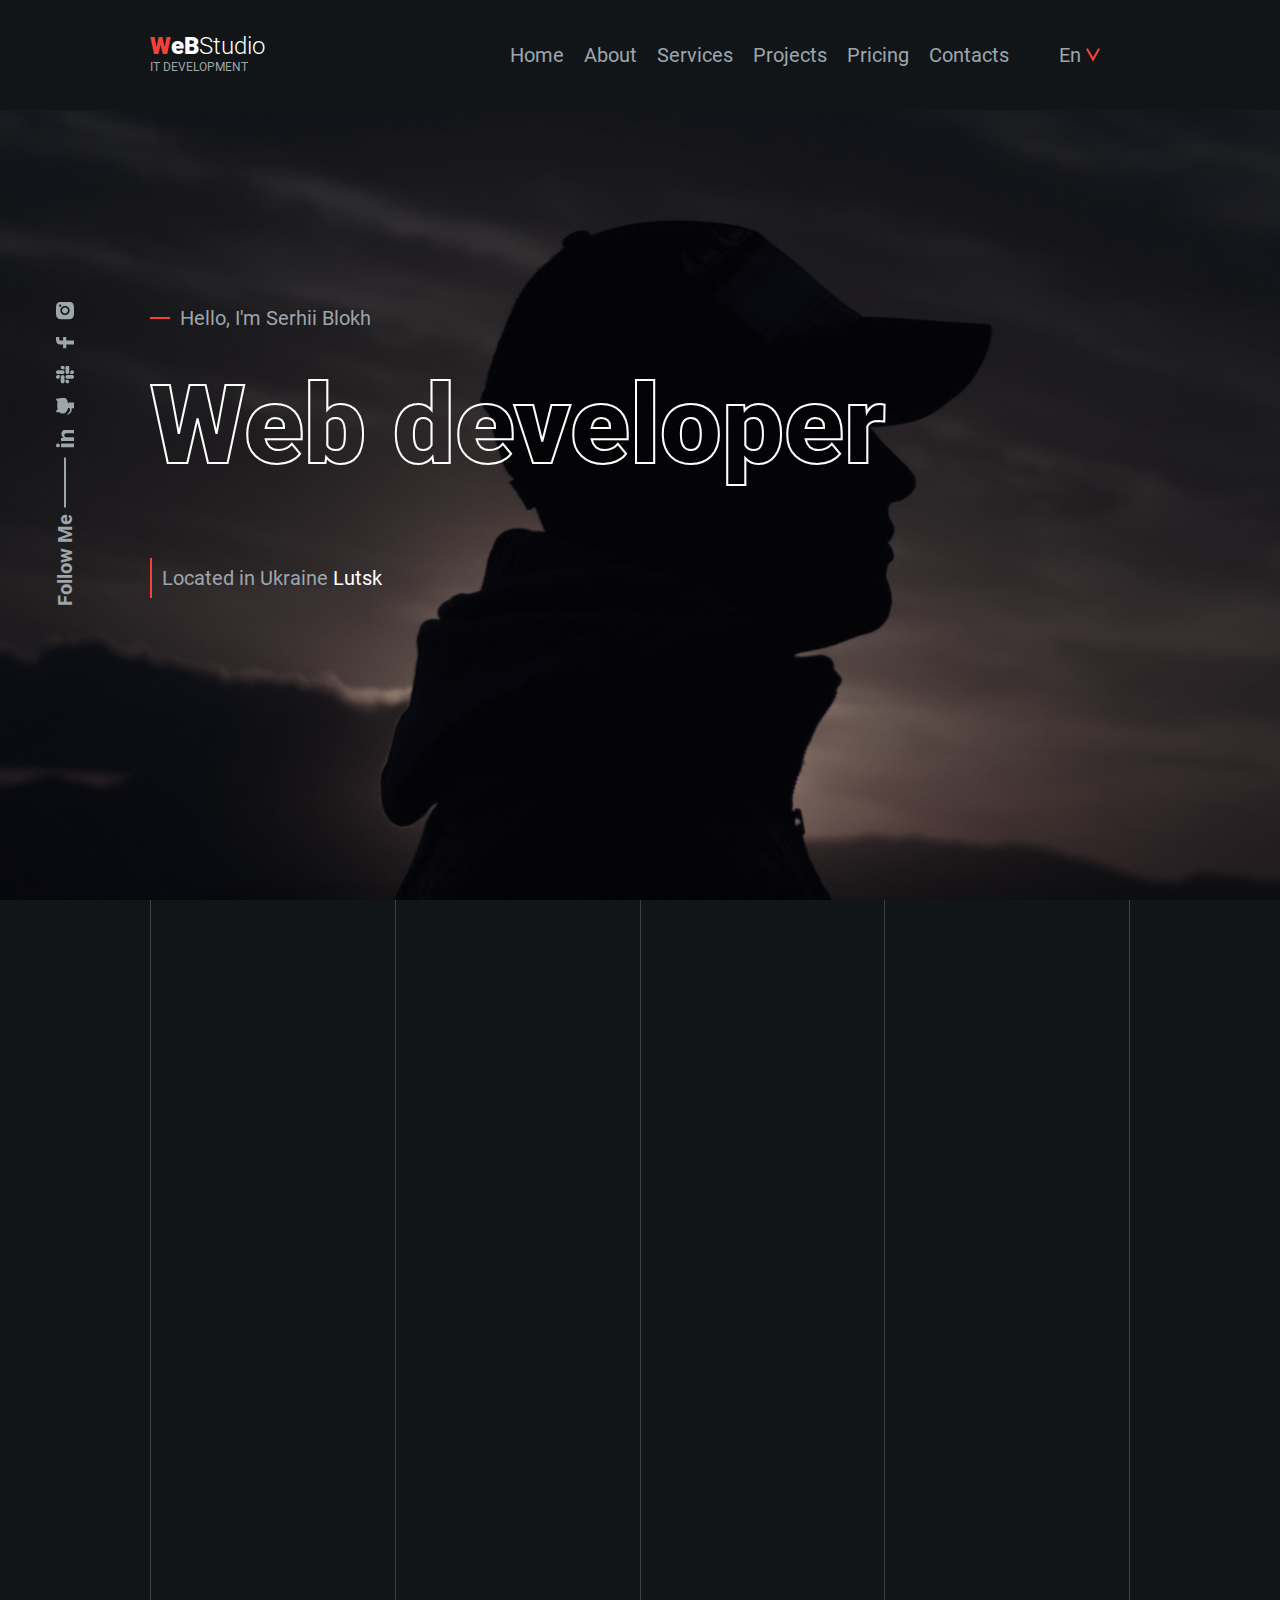
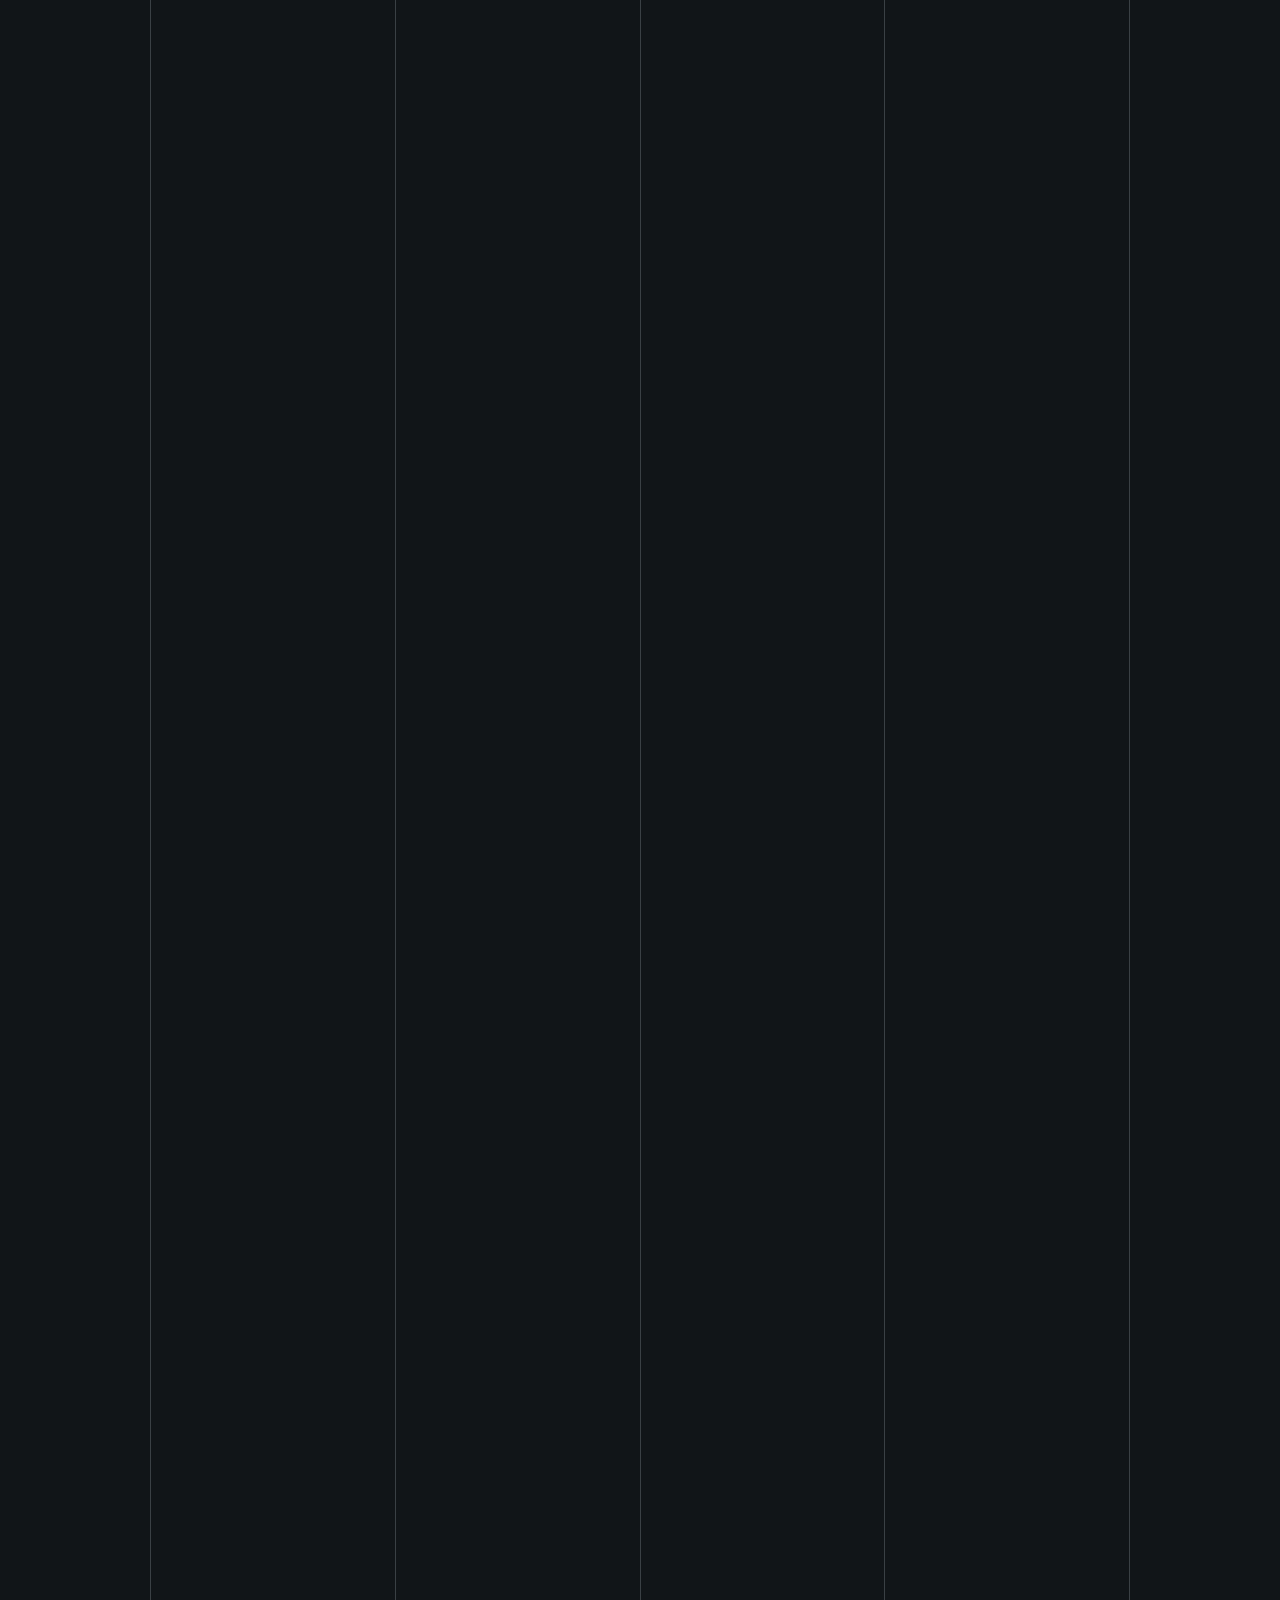
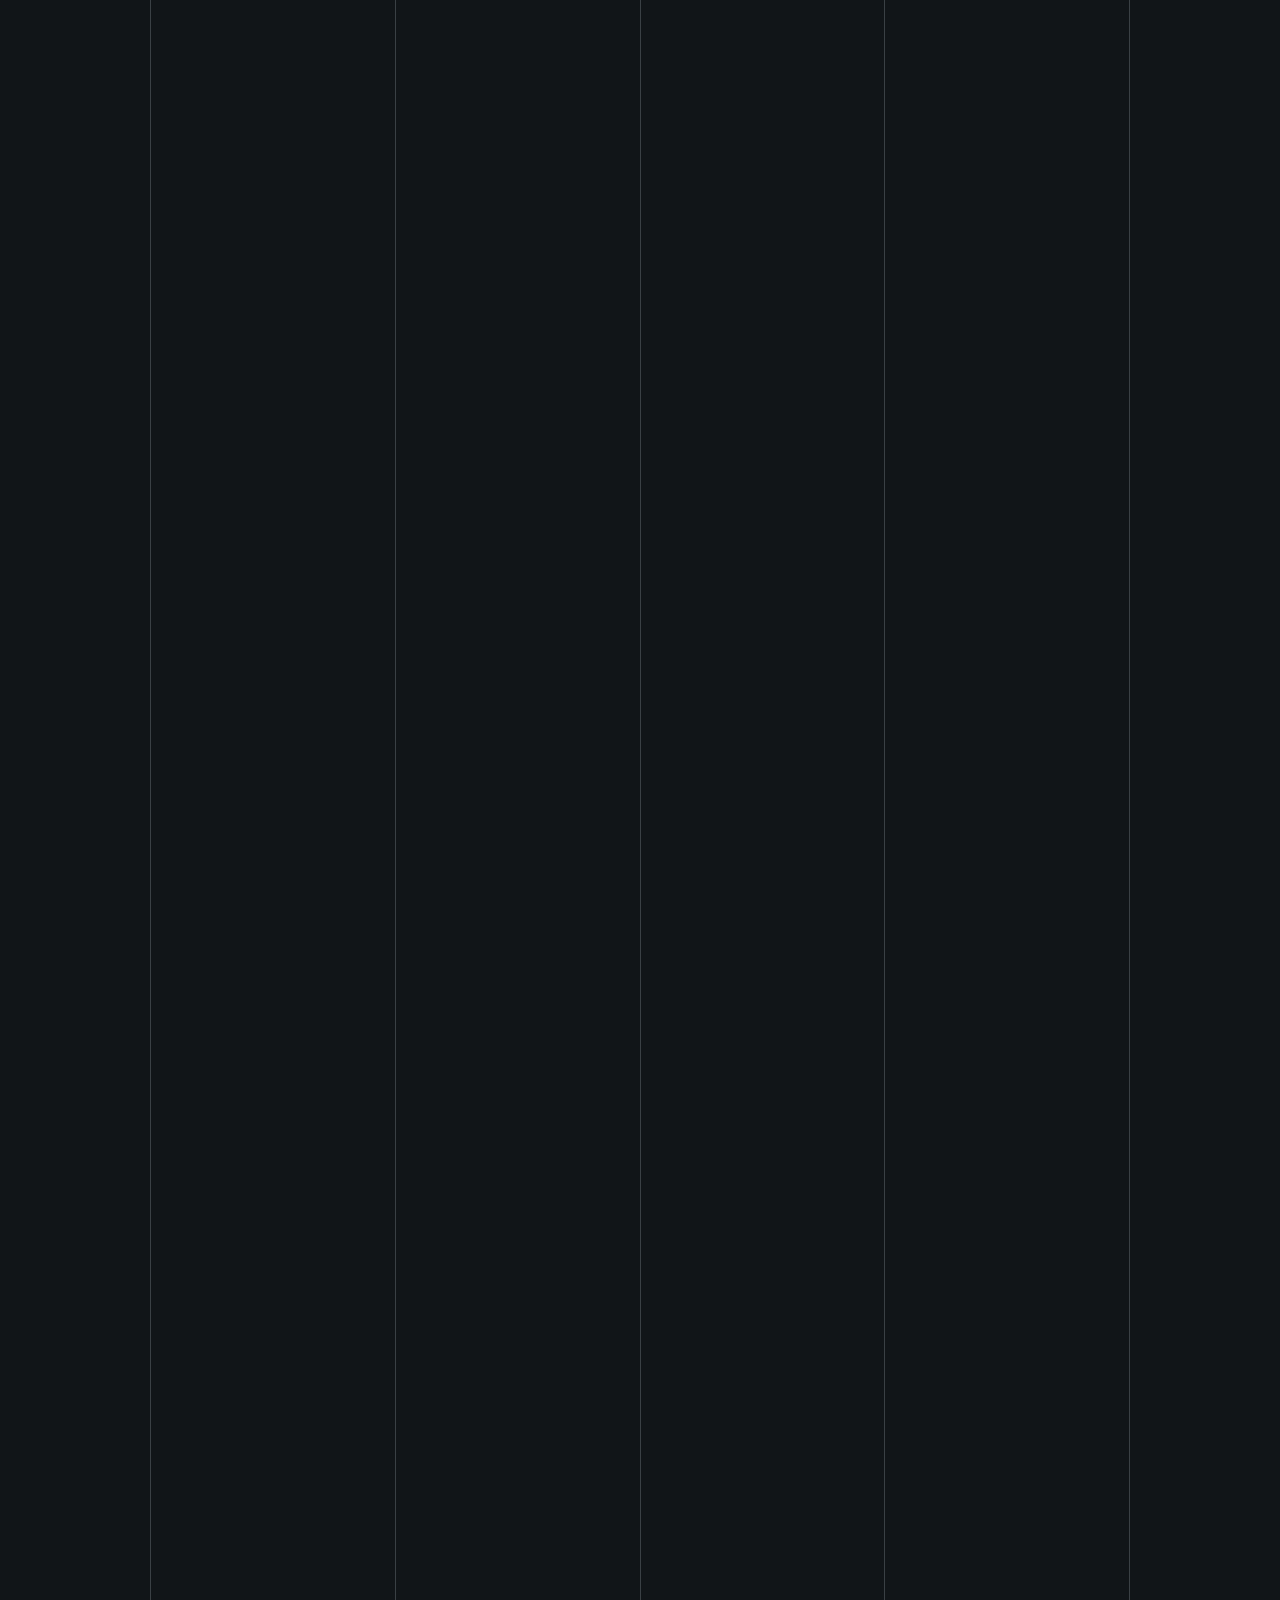
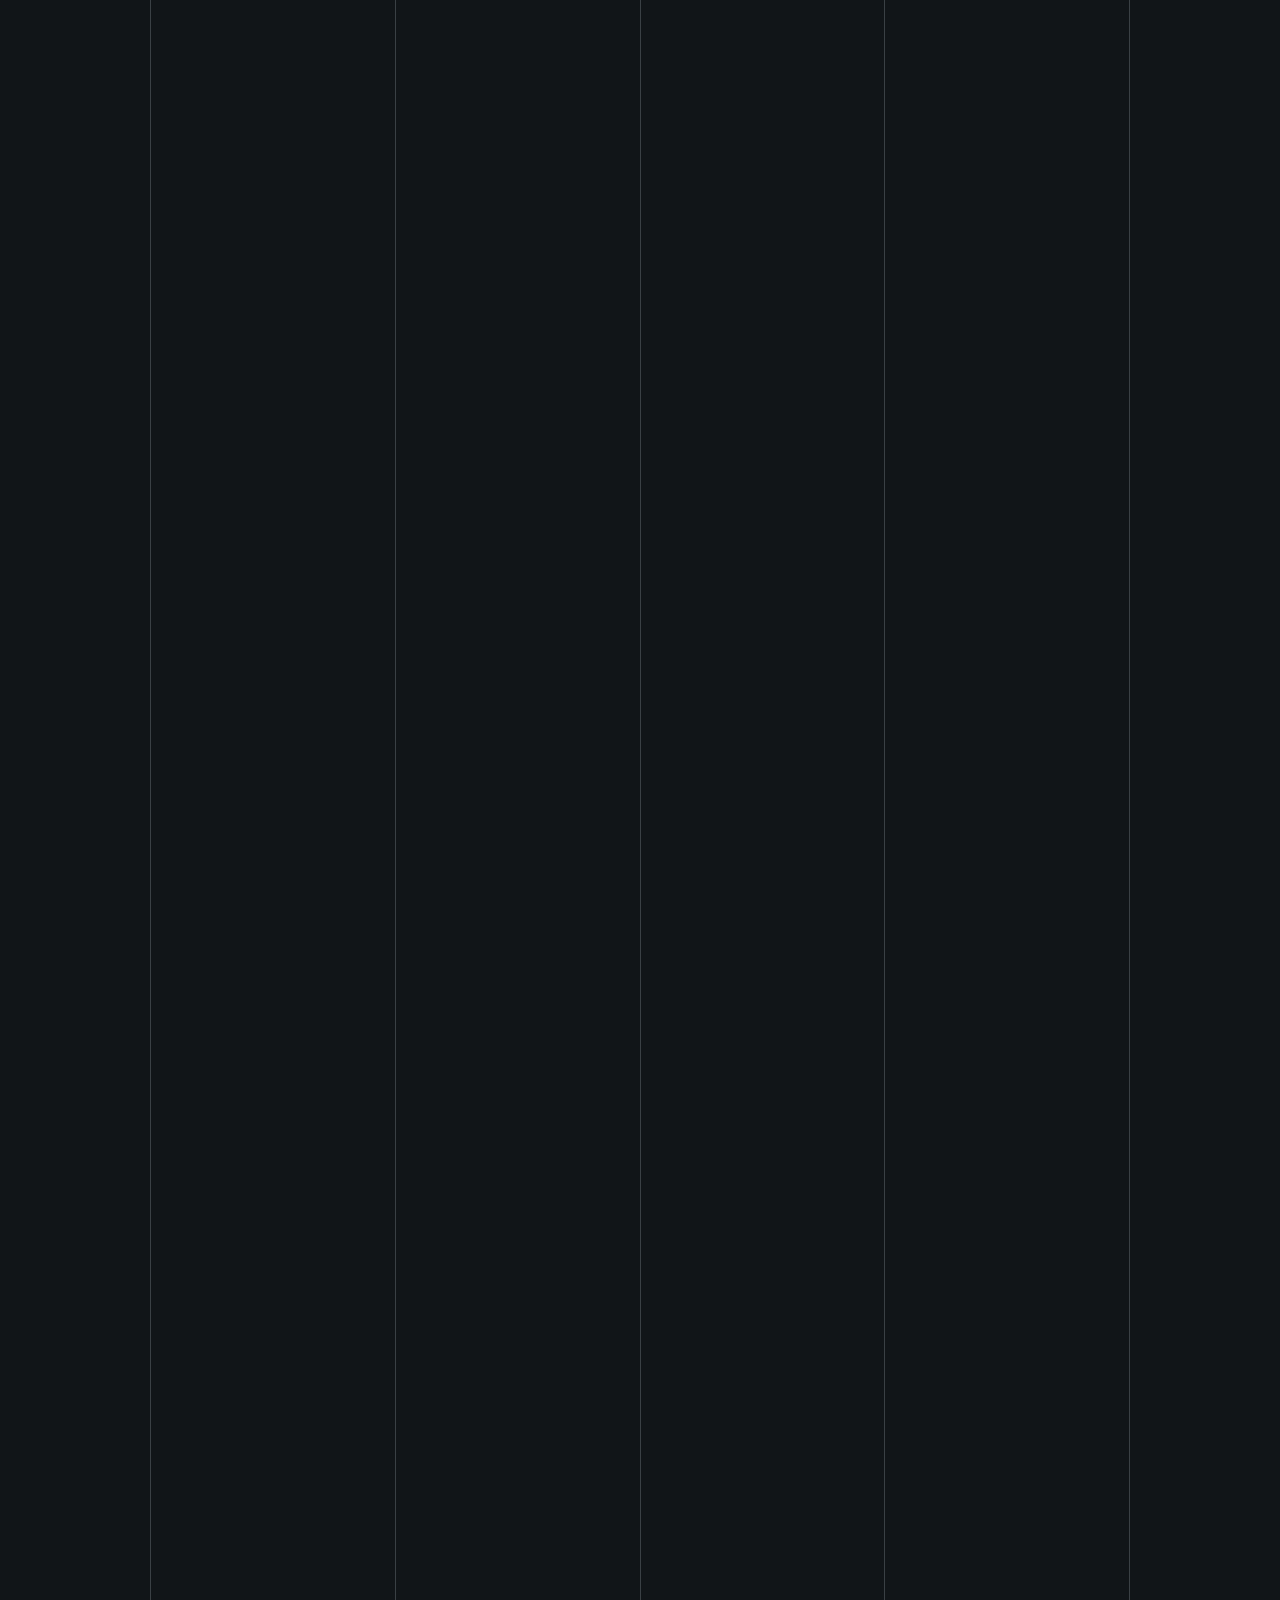
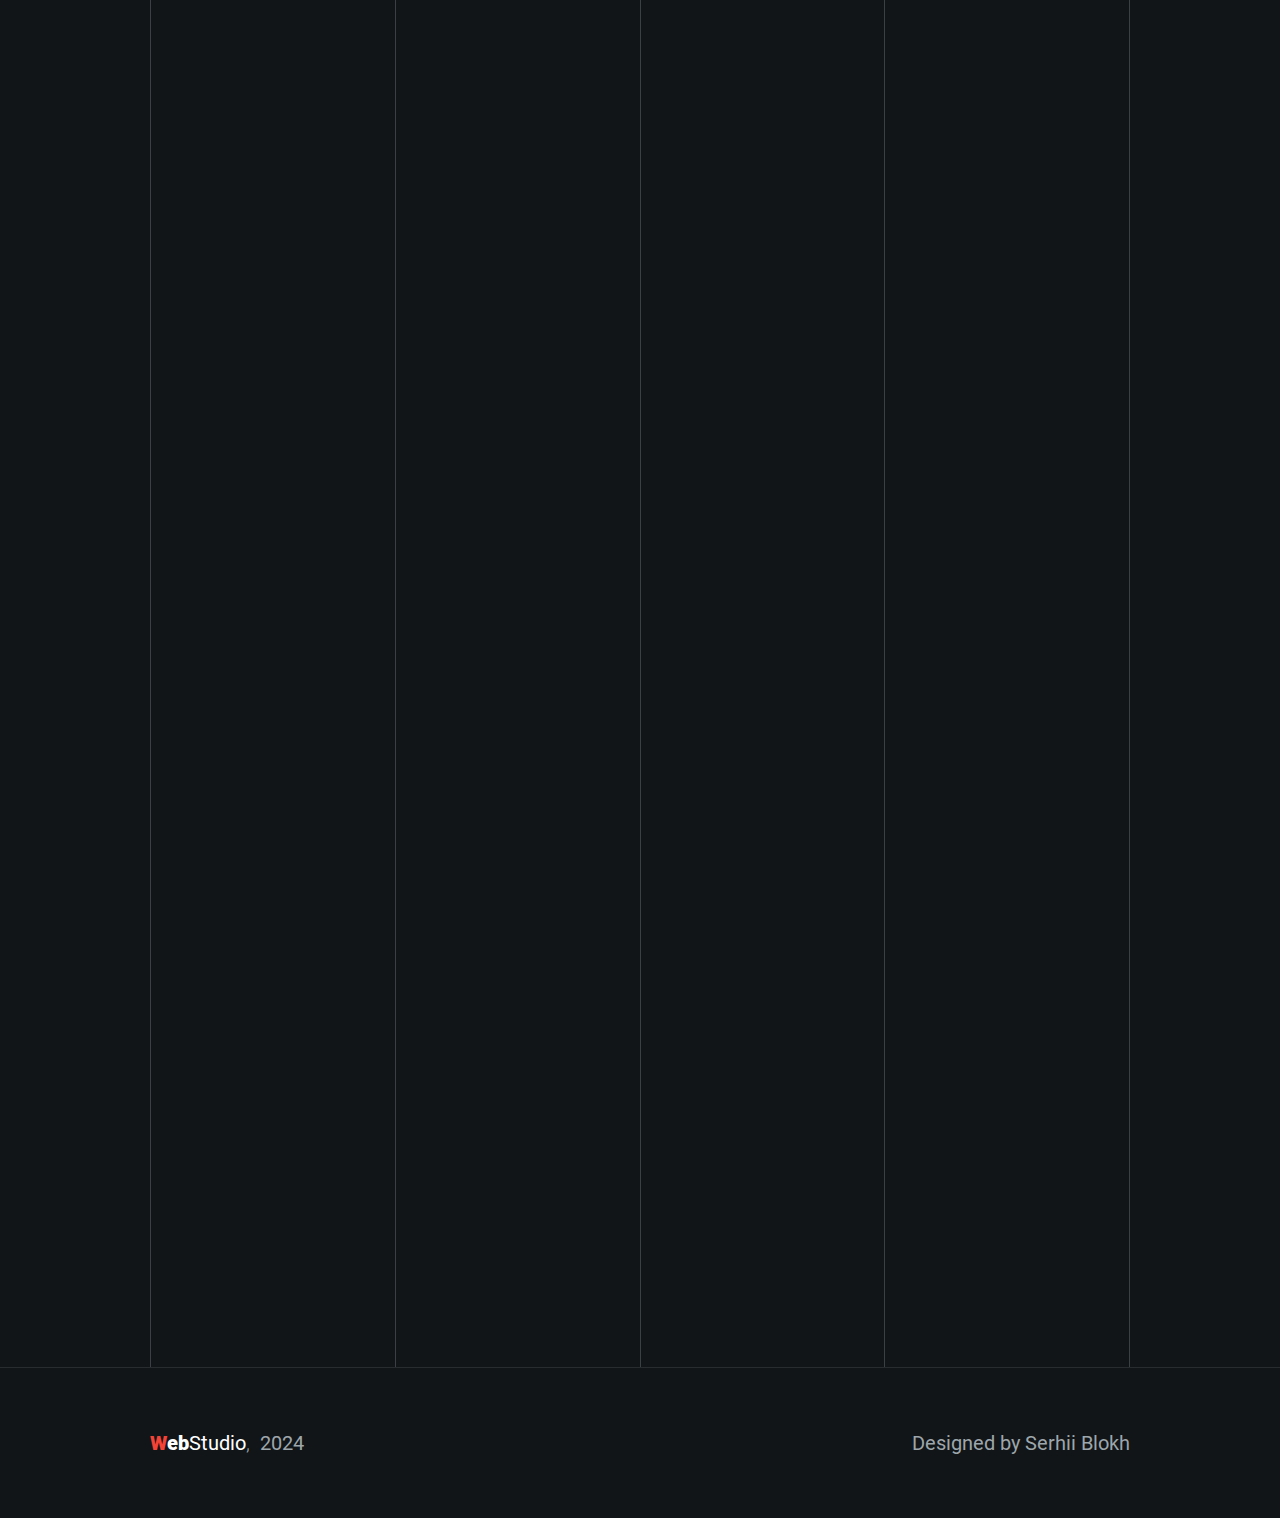
==== commit fd6ee69d: "small screen done" ====
--- a/index.html
+++ b/index.html
@@ -142,7 +142,8 @@
                 </div>
             </div>
             <div class="header-socials">
-                <p class="header-socials__text">Follow me</p>
+                <div class="header-socials__container">
+                    <p class="header-socials__text">Follow me</p>
                 <div class="header-socials__line"></div>
                 <ul class="header-socials__list">
                     <li class="header-socials__item">
@@ -181,6 +182,7 @@
                         </a>
                     </li>
                 </ul>
+                </div>
             </div>
         </header>
 
@@ -556,7 +558,7 @@
                                 <img class="review-foto" src="./img/reviews/allison.svg" alt="foto">
                                 <p class="review-name">Allison Herwitz</p>
                                 <p class="review-profession">Lead designer</p>
-                                <p class="review-text right">Lorem ipsum dolor sit amet, consectetur adipisicing elit. Dolor quasi numquam voluptatibus voluptatem repellendus consequatur tempore saepe, nesciunt obcaecati laboriosam facilis, illum veniam dolores similique omnis totam eum est. Repudiandae laudantium necessitatibus porro adipisci quasi obcaecati quisquam excepturi numquam et accusantium doloremque, fuga, similique veritatis, sit alias eligendi impedit mollitia amet reiciendis. Nostrum voluptates ratione dolore aliquid debitis ad incidunt.</p>
+                                <p class="review-text right">Lorem ipsum dolor sit amet, consectetur adipisicing elit. Dolor quasi numquam voluptatibus voluptatem repellendus consequatur tempore saepe, nesciunt obcaecati laboriosam facilis, illum veniam dolores similique omnis totam eum est. Repudiandae laudantium necessitatibus porro adipisci quasi obcaecati quisquam excepturi numquam et accusantium doloremque, fuga, similique veritatis, sit alias eligendi impedit mollitia amet reiciendis.</p>
                             </li>
                             <li class="review">
                                 <img class="review-foto" src="./img/reviews/james.svg" alt="foto">
--- a/css/main.css
+++ b/css/main.css
@@ -274,7 +274,7 @@
   width: 100vw;
   height: 100vh;
   background-color: rgba(157, 166, 171, 0.3);
-  overflow-y: srcoll;
+  overflow-y: auto;
 }
 .modal__win {
   position: relative;
@@ -643,7 +643,7 @@
           transform: translateX(-50%);
   -webkit-transition: 1s ease;
   transition: 1s ease;
-  overflow: hidden;
+  overflow: auto;
 }
 .overlay__container {
   display: -webkit-box;
@@ -812,14 +812,13 @@
   display: -webkit-box;
   display: -ms-flexbox;
   display: flex;
-  -webkit-box-pack: center;
-      -ms-flex-pack: center;
-          justify-content: center;
   -webkit-box-align: center;
       -ms-flex-align: center;
           align-items: center;
   background: url("../img/background-header.svg") no-repeat center top;
   background-size: cover;
+  height: 100vh;
+  width: 100vw;
 }
 .header__container {
   display: -webkit-box;
@@ -834,7 +833,6 @@
   -webkit-box-pack: start;
       -ms-flex-pack: start;
           justify-content: start;
-  width: 100%;
 }
 .header__item {
   display: -webkit-box;
@@ -853,7 +851,6 @@
   -webkit-box-align: start;
       -ms-flex-align: start;
           align-items: start;
-  height: 100vh;
 }
 
 .header-title__subtitle {
@@ -865,6 +862,7 @@
 }
 .header-title__subtitle::before {
   content: "";
+  display: block;
   width: 20px;
   height: 2px;
   position: absolute;
@@ -895,17 +893,23 @@
 }
 
 .header-socials {
-  display: -webkit-box;
-  display: -ms-flexbox;
-  display: flex;
-  -webkit-box-pack: center;
-      -ms-flex-pack: center;
-          justify-content: center;
-  -webkit-box-align: center;
-      -ms-flex-align: center;
-          align-items: center;
-  position: absolute;
-  left: -85px;
+  position: absolute;
+  left: 0px;
+  -webkit-transform: translateX(-50%);
+      -ms-transform: translateX(-50%);
+          transform: translateX(-50%);
+}
+.header-socials__container {
+  margin-left: 130px;
+  display: -webkit-box;
+  display: -ms-flexbox;
+  display: flex;
+  -webkit-box-pack: center;
+      -ms-flex-pack: center;
+          justify-content: center;
+  -webkit-box-align: center;
+      -ms-flex-align: center;
+          align-items: center;
   -webkit-transform: rotate(-90deg);
       -ms-transform: rotate(-90deg);
           transform: rotate(-90deg);
@@ -3409,6 +3413,9 @@
     width: 65px;
     height: 65px;
   }
+  .modal__win {
+    width: 100%;
+  }
   .inner {
     margin: 0px 40px;
   }
@@ -3486,8 +3493,8 @@
     padding: 5px 10px;
     border-left: 2px solid rgb(244, 67, 54);
   }
-  .header-socials {
-    left: -110px;
+  .header-socials__container {
+    margin-left: 30px;
   }
   .header-socials__list {
     margin-left: 3px;
@@ -3566,27 +3573,18 @@
             align-items: center;
   }
   .about__item {
-    display: -webkit-box;
-    display: -ms-flexbox;
-    display: flex;
-    -webkit-box-orient: vertical;
-    -webkit-box-direction: normal;
-        -ms-flex-direction: column;
-            flex-direction: column;
-    -webkit-box-pack: center;
-        -ms-flex-pack: center;
-            justify-content: center;
-    -webkit-box-align: center;
-        -ms-flex-align: center;
-            align-items: center;
+    -webkit-box-pack: start;
+        -ms-flex-pack: start;
+            justify-content: start;
     -webkit-box-flex: 0;
         -ms-flex: 0 1 100%;
             flex: 0 1 100%;
     margin: 7px;
   }
   .about__frame {
-    width: 95%;
+    width: auto;
     padding: 5px;
+    margin: -7px;
   }
   .about__content_title {
     font-size: 16px;
@@ -3651,9 +3649,9 @@
     width: 100%;
   }
   .skills__frame {
-    margin-top: 50px;
-    width: 95%;
+    width: auto;
     padding: 5px;
+    margin: 50px -7px -7px -7px;
   }
   .skills-list {
     width: auto;
@@ -3877,12 +3875,6 @@
             align-items: start;
     margin-top: 40px;
   }
-  .reviews-slider__indicator {
-    width: 6px;
-    height: 6px;
-    margin: 4px;
-    background: rgb(157, 166, 171);
-  }
   .pricing__content {
     -webkit-box-orient: vertical;
     -webkit-box-direction: normal;
@@ -4028,10 +4020,10 @@
     font-size: 16px;
   }
   .contacts-message {
-    padding: 30px 15px;
+    padding: 40px 10px;
   }
   .contacts-form {
-    padding: 20px 0px;
+    padding: 0px;
   }
   .contacts-form__container {
     -webkit-box-orient: vertical;
@@ -4048,16 +4040,17 @@
     -webkit-box-flex: 0;
         -ms-flex: 0 1 100%;
             flex: 0 1 100%;
-    margin: 20px 0px;
+    margin: 15px 10px;
   }
   .contacts-info {
-    margin: 0px 47px;
+    margin: 0px 40px;
+    margin-top: 30px;
     width: 100%;
     padding: 40px 15px;
   }
   .contacts-info__socials-list {
     padding: 0px;
-    width: 36px;
+    width: 40px;
   }
   .footer__container {
     display: -webkit-box;
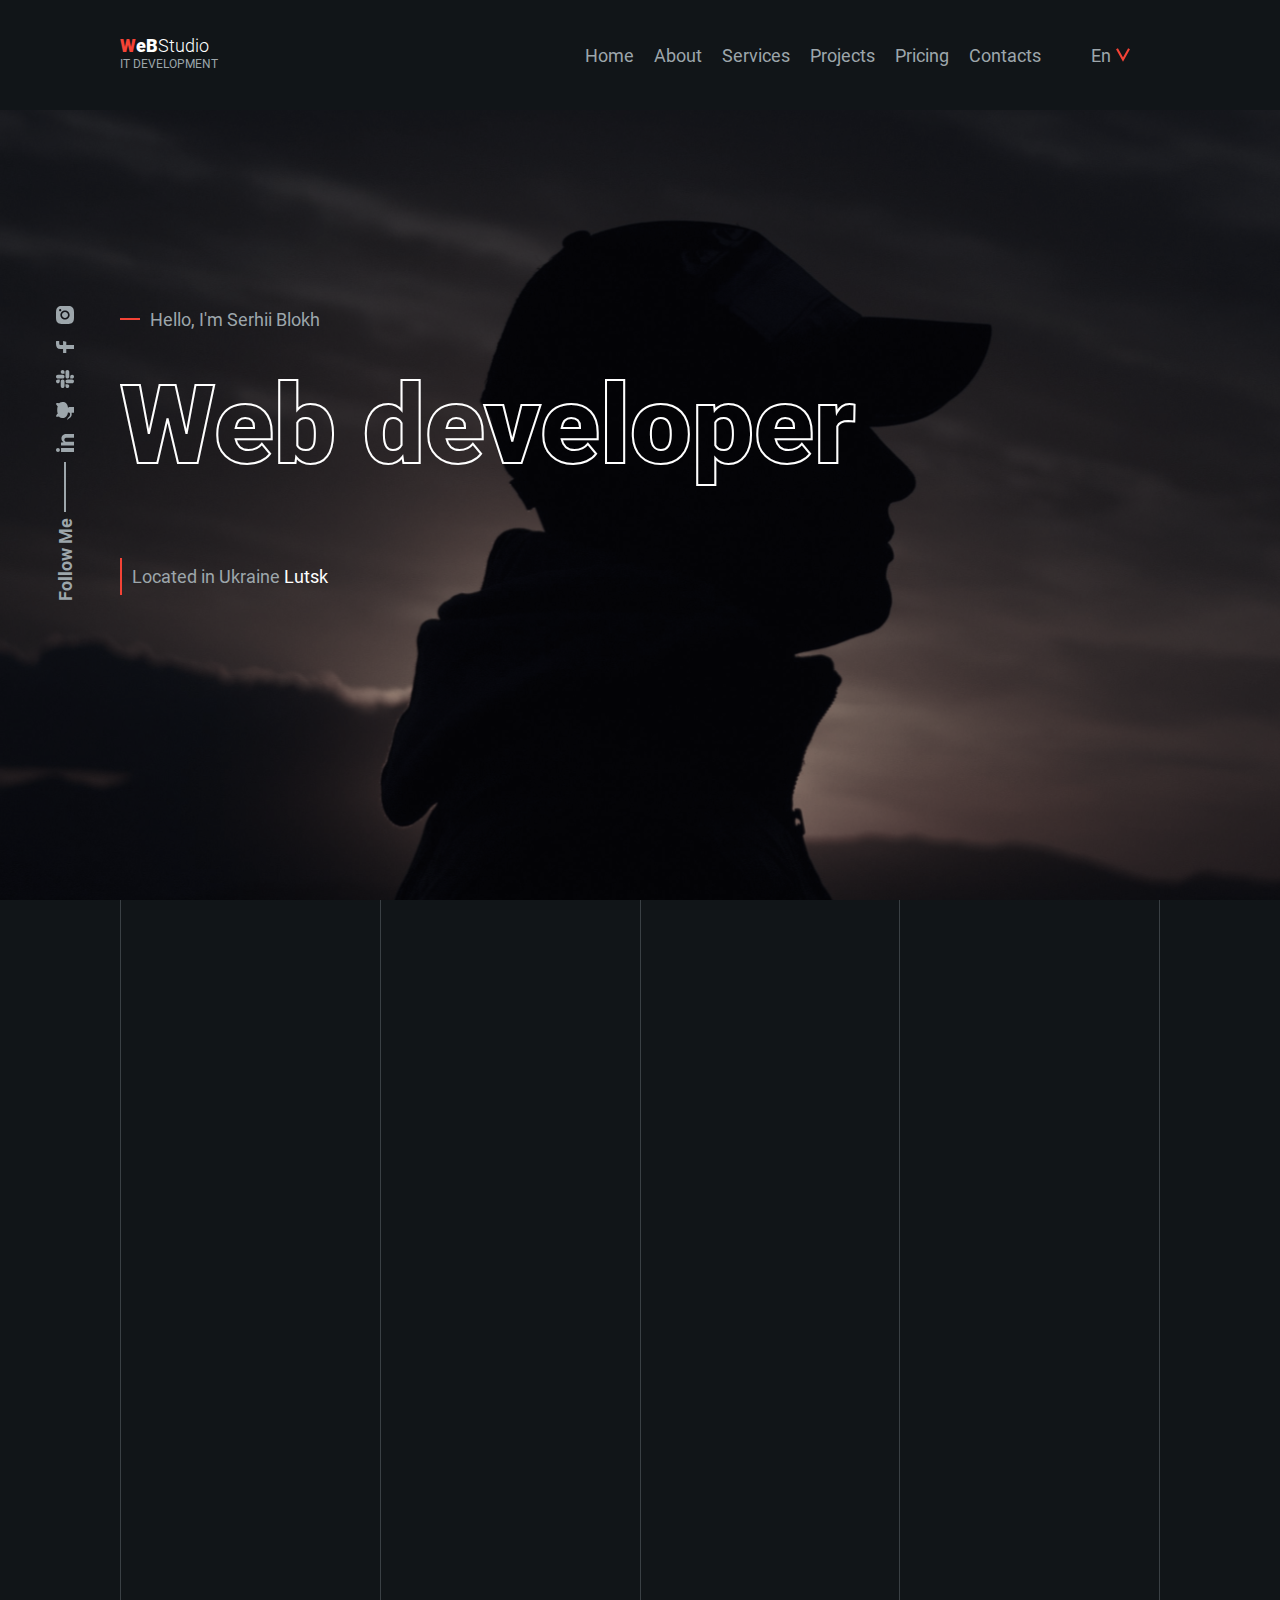
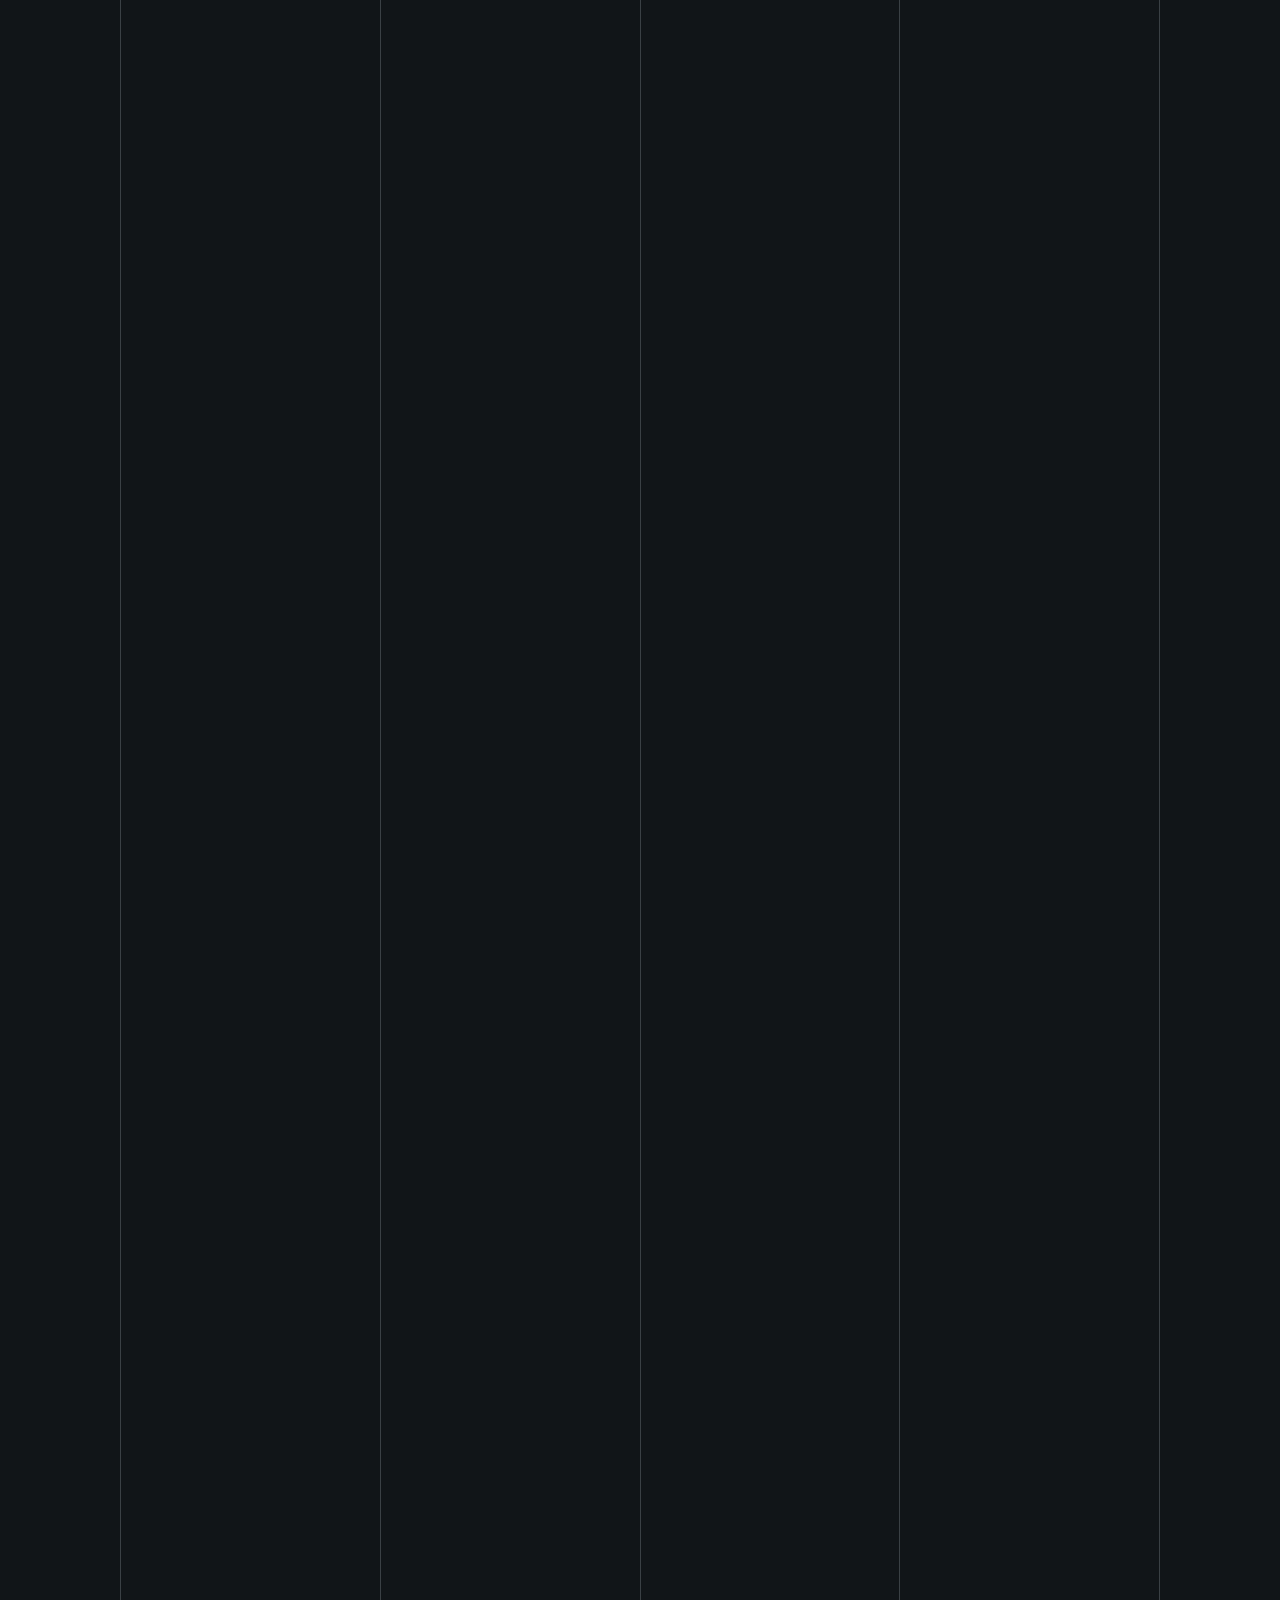
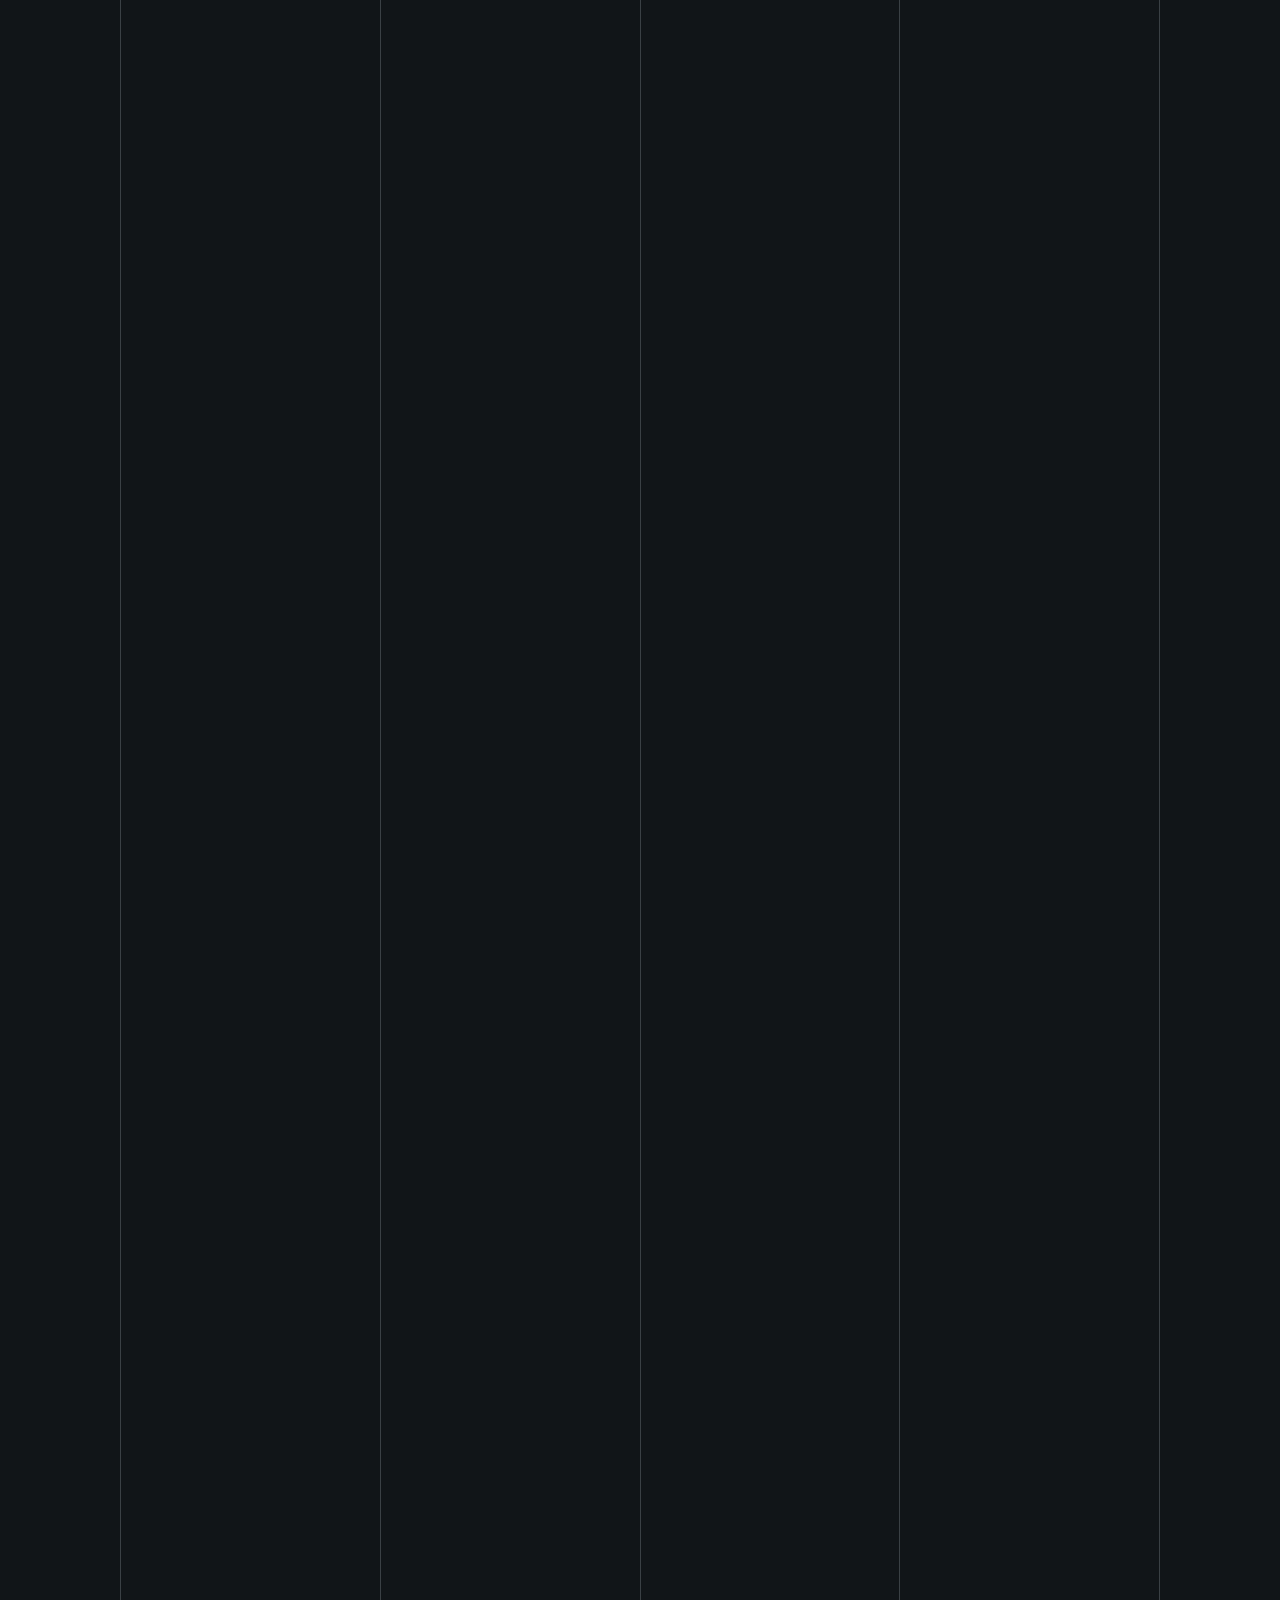
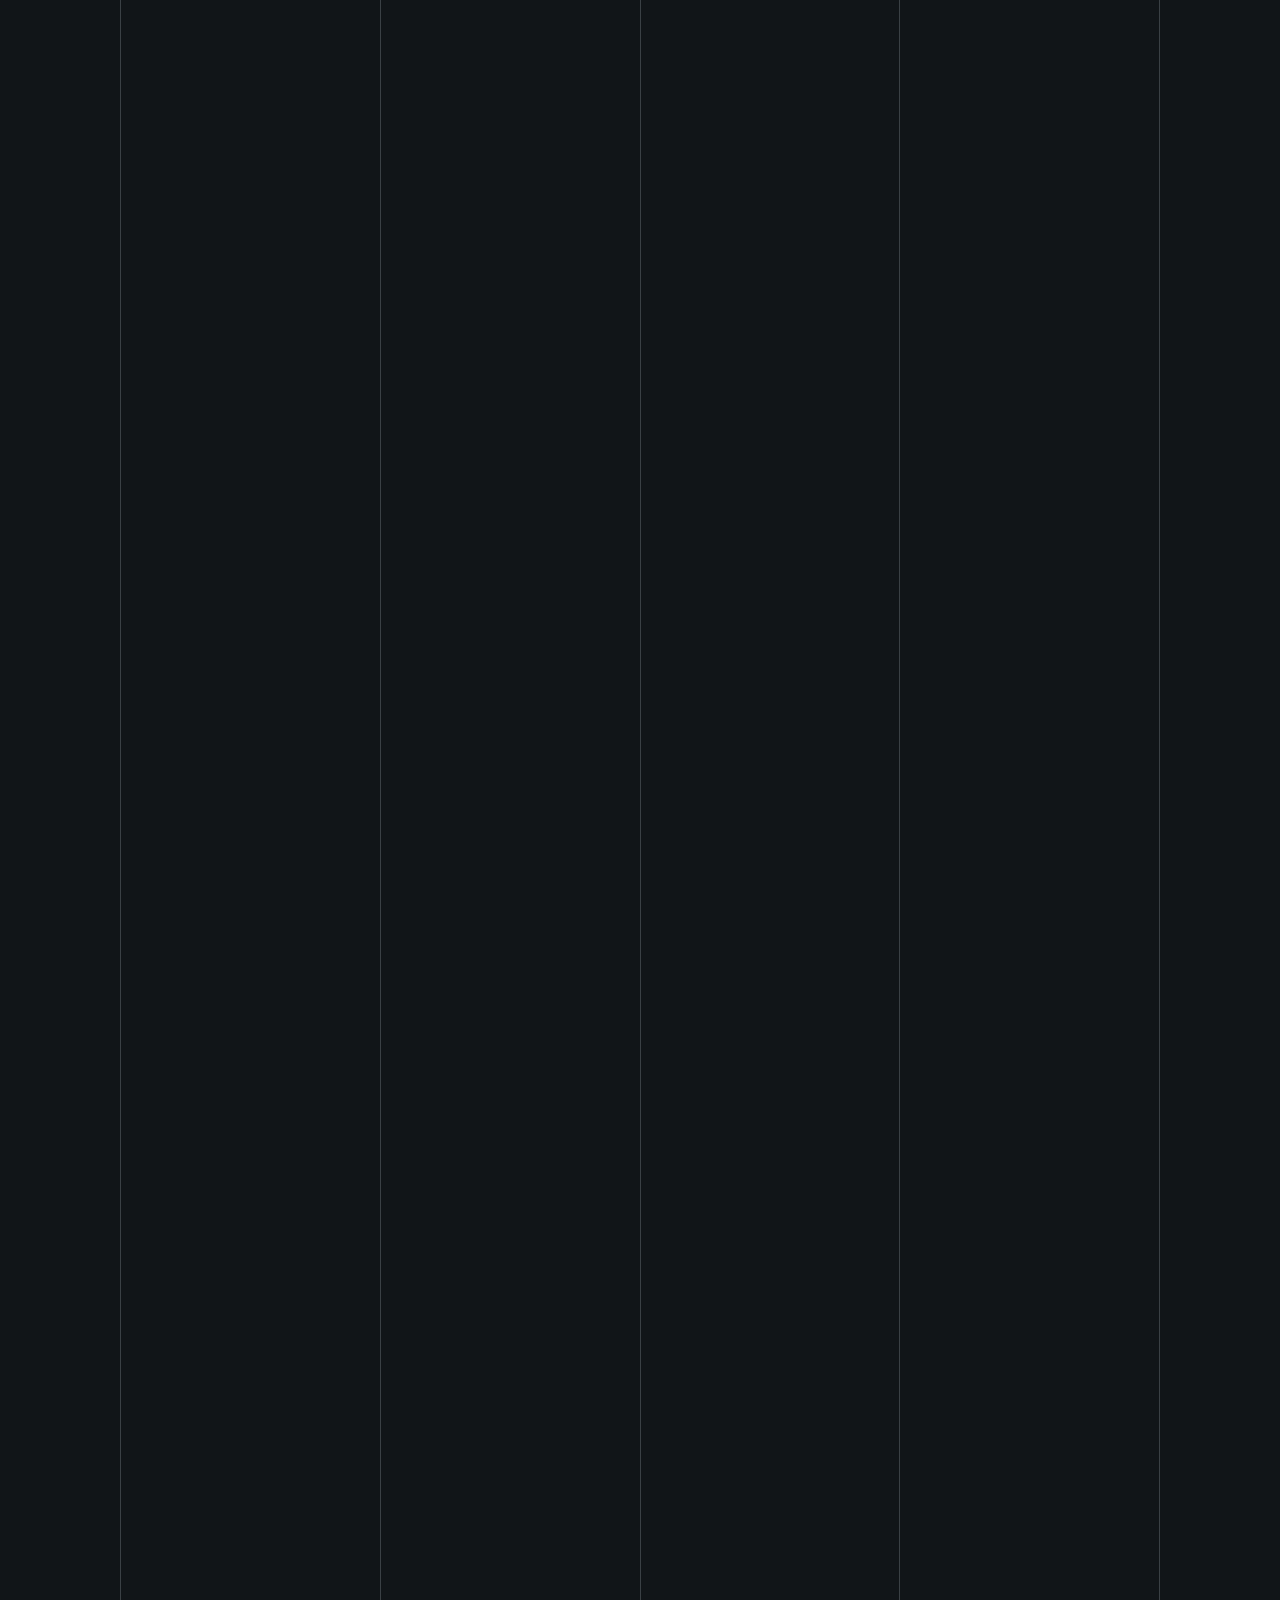
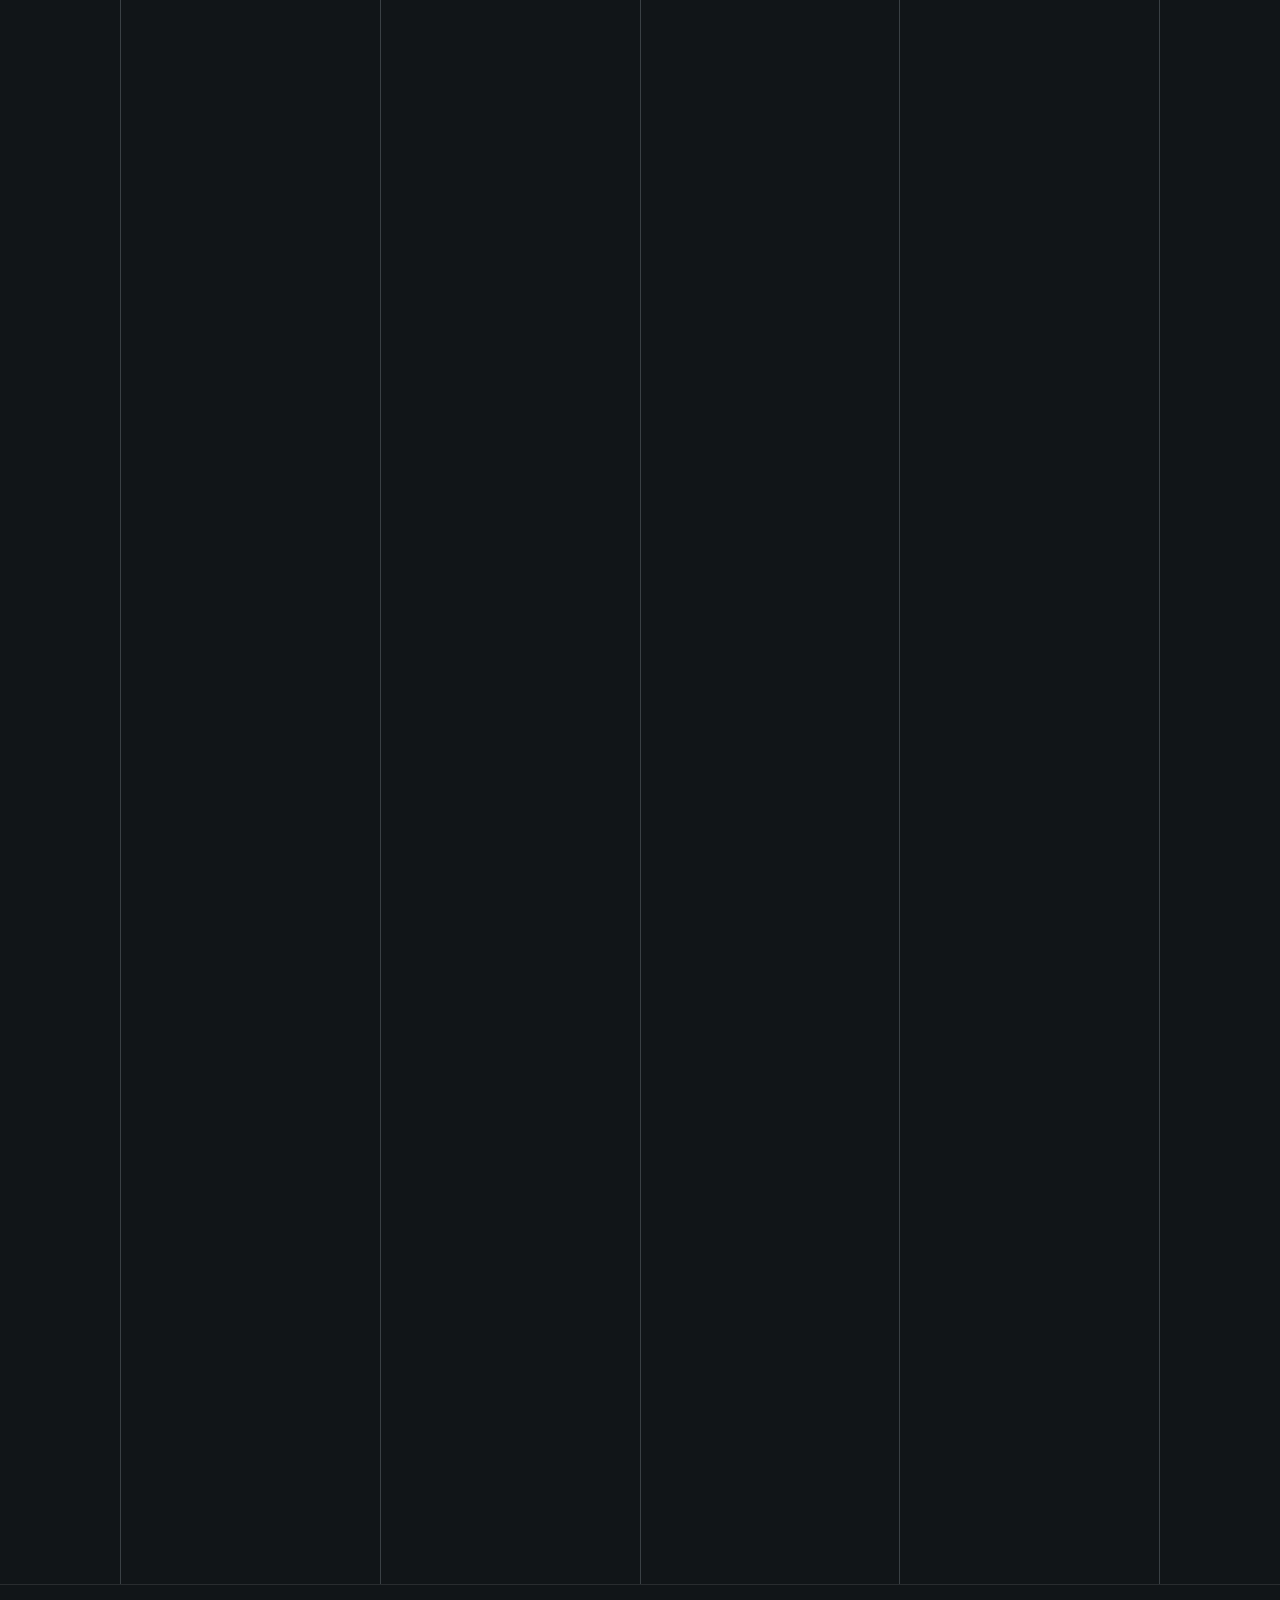
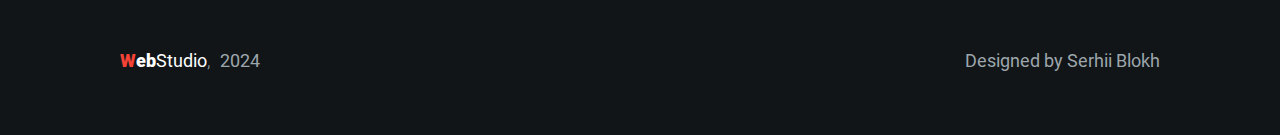
==== commit 39bdf689: "done" ====
--- a/index.html
+++ b/index.html
@@ -635,7 +635,7 @@
                                         <div class="price-card__container">
                                             <div class="price-card__caption">
                                                 <h3 class="price-card__caption_title">Fulltime</h3>
-                                                <p class="price-card__caption_price" style="color: rgba(237, 213, 0, 1);">$400/ per project</p>
+                                                <p class="price-card__caption_price" style="color: rgba(237, 213, 0, 1);">$1000/ per month</p>
                                             </div>
                                             <div class="price-card__contacts">
                                                 <div class="price-card-socials">
@@ -739,6 +739,7 @@
                                     <li class="contacts-info__item">
                                         <p class="contacts-info__item_title">E-mail</p>
                                         <p class="contacts-info__item_desc">0997198431@ukr.net</p>
+                                        <p class="contacts-info__item_desc">0967831428blokh@gmail.com</p>
                                     </li>
                                     <li class="contacts-info__item">
                                         <p class="contacts-info__item_title">Address</p>
--- a/css/main.css
+++ b/css/main.css
@@ -815,10 +815,10 @@
   -webkit-box-align: center;
       -ms-flex-align: center;
           align-items: center;
-  background: url("../img/background-header.svg") no-repeat center top;
+  background: url("../img/background-header.svg") no-repeat center center;
   background-size: cover;
   height: 100vh;
-  width: 100vw;
+  width: 100%;
 }
 .header__container {
   display: -webkit-box;
@@ -1407,7 +1407,6 @@
       -ms-flex-align: start;
           align-items: start;
   width: 100%;
-  margin-left: 10px;
   list-style: none;
 }
 .skills-list__item {
@@ -2175,12 +2174,12 @@
 }
 .projects-indicator__text {
   display: none;
-  font-family: RobotoRegular;
+  font-family: RobotoMedium;
   color: rgb(244, 67, 54);
 }
 .projects-indicator__label {
   width: 45px;
-  height: 1px;
+  height: 2px;
   background: rgb(157, 166, 171);
 }
 
@@ -2285,7 +2284,7 @@
           align-items: center;
   -webkit-box-align: start;
       -ms-flex-align: start;
-          align-items: start;
+          align-items: flex-start;
   margin-top: 40px;
 }
 .reviews-slider__indicator {
@@ -2870,9 +2869,6 @@
   -webkit-box-align: center;
       -ms-flex-align: center;
           align-items: center;
-  -webkit-box-pack: stretch;
-      -ms-flex-pack: stretch;
-          justify-content: stretch;
   width: 100%;
 }
 .contacts-form__message_item {
@@ -3097,9 +3093,9 @@
 }
 
 .contacts-form:hover {
-  -webkit-transform: scale(1.05);
-      -ms-transform: scale(1.05);
-          transform: scale(1.05);
+  -webkit-transform: scale(1.03);
+      -ms-transform: scale(1.03);
+          transform: scale(1.03);
   -webkit-transition: 0.3s ease;
   transition: 0.3s ease;
 }
@@ -3348,7 +3344,7 @@
 }
 
 .activeProjectLabel {
-  height: 2px;
+  height: 3px;
   background: rgb(244, 67, 54);
 }
 
@@ -3363,35 +3359,390 @@
   background: rgb(244, 67, 54);
 }
 
-@media (max-width: 400px) {
+@media (max-width: 1600px) {
+  .about__frame {
+    width: 85%;
+  }
+  .skills__frame {
+    width: 95%;
+  }
+  .reviews-slider {
+    padding-top: 60px;
+  }
+}
+@media (max-width: 1500px) {
+  .projects__item {
+    -webkit-box-orient: vertical;
+    -webkit-box-direction: normal;
+        -ms-flex-direction: column;
+            flex-direction: column;
+  }
+  .projects-slider {
+    margin-top: 100px;
+  }
+  .pricing__cards {
+    -webkit-box-flex: 0;
+        -ms-flex: 0 1 60%;
+            flex: 0 1 60%;
+  }
+  .price-thumb {
+    -webkit-box-flex: 0;
+        -ms-flex: 0 1 40%;
+            flex: 0 1 40%;
+  }
+  .price-card__content {
+    -webkit-box-orient: vertical;
+    -webkit-box-direction: normal;
+        -ms-flex-direction: column;
+            flex-direction: column;
+  }
+  .price-card__container {
+    width: 100%;
+  }
+  .price-card__list {
+    width: 100%;
+    padding: 0px 20px;
+  }
+  .contacts-info {
+    width: 90%;
+  }
+}
+@media (max-width: 1350px) {
   * {
-    margin: 0px;
+    font-size: 18px;
+  }
+  .inner {
+    margin: 0px 120px;
+  }
+  .about-caption,
+  .services-caption,
+  .projects-caption,
+  .pricing-caption,
+  .contacts-caption {
+    width: 75%;
+  }
+  .about-caption__title,
+  .services-caption__title,
+  .projects-caption__title,
+  .pricing-caption__title,
+  .contacts-caption__title {
+    margin-left: 10px;
+    font-size: 72px;
+  }
+  .about-caption__subtitle,
+  .services-caption__subtitle,
+  .projects-caption__subtitle,
+  .pricing-caption__subtitle,
+  .contacts-caption__subtitle {
+    font-size: 26px;
+    line-height: 100%;
+  }
+  .about__content_title,
+  .skills__title,
+  .service-card__title,
+  .projects__subtitle,
+  .pricing__content_subtitle,
+  .pricing__content_item,
+  .price-card__caption_title,
+  .contacts__content_subtitle {
+    font-size: 20px;
+  }
+  .navbar__logo_icon {
+    width: 50px;
+  }
+  .navbar__logo_title {
+    font-size: 18px;
+  }
+  .navbar__logo_title span:nth-child(1) {
+    font-size: 18px;
+  }
+  .navbar__logo_title span:nth-child(2) {
+    font-size: 18px;
+  }
+}
+@media (max-width: 1250px) {
+  * {
+    font-size: 16px;
+  }
+  .inner {
+    margin: 0px 100px;
+  }
+  .about-caption,
+  .services-caption,
+  .projects-caption,
+  .pricing-caption,
+  .contacts-caption {
+    width: 75%;
+  }
+  .about-caption__title,
+  .services-caption__title,
+  .projects-caption__title,
+  .pricing-caption__title,
+  .contacts-caption__title {
+    margin-left: 10px;
+    font-size: 68px;
+  }
+  .about-caption__subtitle,
+  .services-caption__subtitle,
+  .projects-caption__subtitle,
+  .pricing-caption__subtitle,
+  .contacts-caption__subtitle {
+    font-size: 20px;
+    line-height: 100%;
+  }
+  .about__content_title,
+  .skills__title,
+  .service-card__title,
+  .projects__subtitle,
+  .pricing__content_subtitle,
+  .pricing__content_item,
+  .price-card__caption_title,
+  .contacts__content_subtitle {
+    font-size: 18px;
+  }
+  .about__frame,
+  .skills__frame,
+  .projects-slider__container,
+  .price-card__content {
+    padding: 10px;
+  }
+  .navbar__logo_title {
+    font-size: 16px;
+  }
+  .navbar__logo_title span:nth-child(1) {
+    font-size: 16px;
+  }
+  .navbar__logo_title span:nth-child(2) {
+    font-size: 16px;
+  }
+  .navbar__logo_text {
+    font-size: 10px;
+  }
+  .header-socials__container {
+    margin-left: 100px;
+  }
+  .contacts-form {
     padding: 0px;
-    font-family: RobotoLight;
-    font-weight: normal;
+  }
+  .contacts-form__container {
+    -webkit-box-orient: vertical;
+    -webkit-box-direction: normal;
+        -ms-flex-direction: column;
+            flex-direction: column;
+    -webkit-box-align: center;
+        -ms-flex-align: center;
+            align-items: center;
+    width: 100%;
+  }
+  .contacts-form__item {
+    width: 85%;
+    -webkit-box-flex: 0;
+        -ms-flex: 0 1 100%;
+            flex: 0 1 100%;
+    margin: 15px 0px;
+  }
+  .contacts-form__message {
+    width: 90%;
+  }
+  .contacts-form__message_item {
+    margin: 0px 15px;
+  }
+  .contacts-form__file {
+    width: 90%;
+    margin-left: 20px;
+  }
+}
+@media (max-width: 1150px) {
+  .inner {
+    margin: 0px 90px;
+  }
+  .menubar__lang {
+    margin-left: 30px;
+  }
+  .about__frame {
+    width: 95%;
+  }
+  .skills__frame {
+    width: 70%;
+  }
+  .skills__container {
+    margin-top: 50px;
+    -webkit-box-orient: vertical;
+    -webkit-box-direction: normal;
+        -ms-flex-direction: column;
+            flex-direction: column;
+  }
+  .skills__item {
+    margin: 50px 30px;
+  }
+  .education__line {
+    height: 70px;
+  }
+  .services__container {
+    margin: 100px -5px 0px -5px;
+  }
+  .service-card__content {
+    margin: 5px;
+  }
+  .service-thumb__content {
+    margin: 5px;
+  }
+}
+@media (max-width: 1100px) {
+  .skills__frame {
+    width: 85%;
+  }
+  .service-card {
+    -webkit-box-flex: 0;
+        -ms-flex: 0 1 50%;
+            flex: 0 1 50%;
+  }
+  .service-thumb {
+    -webkit-box-flex: 0;
+        -ms-flex: 0 1 50%;
+            flex: 0 1 50%;
+  }
+  .projects-slider__container {
+    width: 95%;
+  }
+  .pricing__content {
+    -webkit-box-orient: vertical;
+    -webkit-box-direction: normal;
+        -ms-flex-direction: column;
+            flex-direction: column;
+  }
+  .pricing__content_list {
+    margin-left: 20px;
+  }
+  .pricing__item {
+    width: 75%;
+    -webkit-box-orient: vertical;
+    -webkit-box-direction: normal;
+        -ms-flex-direction: column;
+            flex-direction: column;
+  }
+  .pricing__cards {
+    margin-top: 50px;
+  }
+  .price-card {
+    -webkit-box-pack: center;
+        -ms-flex-pack: center;
+            justify-content: center;
+  }
+  .price-card__caption_title {
+    line-height: 150%;
+  }
+  .price-card__caption_price {
+    line-height: 150%;
+  }
+  .price-card__list {
+    padding: 30px 20px;
+  }
+  .price-thumb {
+    width: 100%;
+    -webkit-box-pack: center;
+        -ms-flex-pack: center;
+            justify-content: center;
+  }
+}
+@media (max-width: 1000px) {
+  .menubar__item {
+    margin-left: 10px;
+  }
+  .menubar__lang {
+    margin-left: 15px;
+  }
+  .about__container {
+    display: -webkit-box;
+    display: -ms-flexbox;
+    display: flex;
+    -webkit-box-orient: vertical;
+    -webkit-box-direction: normal;
+        -ms-flex-direction: column;
+            flex-direction: column;
+    -webkit-box-pack: center;
+        -ms-flex-pack: center;
+            justify-content: center;
+    -webkit-box-align: center;
+        -ms-flex-align: center;
+            align-items: center;
+  }
+  .about__content_title {
+    margin-top: 70px;
+  }
+  .about__btn {
+    margin-top: 50px;
+  }
+  .contacts__container {
+    display: -webkit-box;
+    display: -ms-flexbox;
+    display: flex;
+    -webkit-box-orient: vertical;
+    -webkit-box-direction: normal;
+        -ms-flex-direction: column;
+            flex-direction: column;
+    -webkit-box-pack: center;
+        -ms-flex-pack: center;
+            justify-content: center;
+    -webkit-box-align: center;
+        -ms-flex-align: center;
+            align-items: center;
+    margin-left: -90px;
+    margin-right: -90px;
+  }
+  .contacts__item {
+    -webkit-box-flex: 0;
+        -ms-flex: 0 1 100%;
+            flex: 0 1 100%;
+    padding: 0px;
+    margin-top: 20px;
+  }
+  .contacts__content_subtitle {
+    -webkit-box-flex: 0;
+        -ms-flex: 0 1 100%;
+            flex: 0 1 100%;
+    margin: 70px 15px;
+    font-size: 16px;
+  }
+  .contacts-message {
+    padding: 40px 10px;
+    border-left: none;
+    border-right: none;
+  }
+  .contacts-info {
+    margin: 0px 85px;
+    margin-top: 50px;
+    width: 55%;
+    padding: 40px 30px;
+  }
+  .contacts-info__socials-list {
+    padding: 0px;
+    width: 40px;
+  }
+}
+@media (max-width: 800px) {
+  * {
     font-size: 14px;
-    line-height: 150%;
-    color: rgb(157, 166, 171);
   }
   .square:nth-child(1) {
+    width: 135px;
+    height: 135px;
+  }
+  .square:nth-child(2) {
     width: 105px;
     height: 105px;
-  }
-  .square:nth-child(2) {
-    width: 85px;
-    height: 85px;
   }
   .square:nth-child(3) {
     width: 102px;
     height: 102px;
   }
   .square:nth-child(4) {
-    width: 70px;
-    height: 70px;
+    width: 110px;
+    height: 110px;
   }
   .square:nth-child(5) {
-    width: 60px;
-    height: 60px;
+    width: 80px;
+    height: 80px;
   }
   .square:nth-child(6) {
     width: 105px;
@@ -3402,28 +3753,28 @@
     height: 90px;
   }
   .square:nth-child(8) {
-    width: 70px;
-    height: 70px;
+    width: 100px;
+    height: 100px;
   }
   .square:nth-child(9) {
     width: 105px;
     height: 105px;
   }
   .square:nth-child(10) {
-    width: 65px;
-    height: 65px;
+    width: 85px;
+    height: 85px;
   }
   .modal__win {
     width: 100%;
   }
   .inner {
-    margin: 0px 40px;
+    margin: 0px 70px;
   }
   .burger {
     display: block;
   }
   .overlay-menu__link {
-    font-size: 18px;
+    font-size: 20px;
   }
   .menubar__item {
     display: none;
@@ -3435,25 +3786,25 @@
     width: 50px;
   }
   .navbar__logo_title {
-    font-size: 18px;
+    font-size: 20px;
   }
   .navbar__logo_title span:nth-child(1) {
-    font-size: 18px;
+    font-size: 20px;
   }
   .navbar__logo_title span:nth-child(2) {
-    font-size: 18px;
+    font-size: 20px;
   }
   .navbar__logo_text {
-    font-size: 10px;
+    font-size: 12px;
   }
   .navbar .inner {
     height: 80px;
   }
   .select-lang__option {
-    font-size: 18px;
+    font-size: 20px;
   }
   .select-lang__link {
-    font-size: 18px;
+    font-size: 20px;
   }
   .select-lang__thumb {
     display: -webkit-box;
@@ -3468,10 +3819,6 @@
     width: 14px;
     margin-left: 5px;
   }
-  .header {
-    background: url("../img/background-header-small.svg") no-repeat center center;
-    background-size: cover;
-  }
   .header-title__subtitle {
     position: relative;
     margin-left: 30px;
@@ -3483,9 +3830,7 @@
     left: -30px;
   }
   .header-title__headline {
-    height: 65px;
     font-family: RobotoBlack;
-    font-size: 32px;
     -webkit-text-stroke: 1px rgb(255, 255, 255);
   }
   .header-title__location {
@@ -3494,7 +3839,7 @@
     border-left: 2px solid rgb(244, 67, 54);
   }
   .header-socials__container {
-    margin-left: 30px;
+    margin-left: 60px;
   }
   .header-socials__list {
     margin-left: 3px;
@@ -3538,26 +3883,25 @@
   .pricing-caption__title,
   .contacts-caption__title {
     margin-left: 10px;
-    font-size: 42px;
+    font-size: 48px;
   }
   .about-caption__subtitle,
   .services-caption__subtitle,
   .projects-caption__subtitle,
   .pricing-caption__subtitle,
   .contacts-caption__subtitle {
-    font-size: 18px;
+    font-size: 20px;
     line-height: 100%;
   }
   .about,
   .services,
   .projects,
   .pricing,
-  .contacts,
-  .footer {
-    margin-top: 50px;
+  .contacts {
+    margin-top: 70px;
   }
   .about__container {
-    margin-top: 50px;
+    margin-top: 70px;
     display: -webkit-box;
     display: -ms-flexbox;
     display: flex;
@@ -3579,22 +3923,18 @@
     -webkit-box-flex: 0;
         -ms-flex: 0 1 100%;
             flex: 0 1 100%;
-    margin: 7px;
+    margin: 15px;
   }
   .about__frame {
     width: auto;
-    padding: 5px;
-    margin: -7px;
+    padding: 7px;
   }
   .about__content_title {
     font-size: 16px;
   }
-  .about__btn {
-    margin-top: 40px;
-  }
   .about-socials {
-    right: 7px;
-    top: 7px;
+    right: 10px;
+    top: 10px;
   }
   .about-socials__list {
     display: -webkit-box;
@@ -3629,7 +3969,7 @@
     transition: 0.3s;
   }
   .skills__container {
-    margin-top: 50px;
+    margin-top: 70px;
     display: -webkit-box;
     display: -ms-flexbox;
     display: flex;
@@ -3642,7 +3982,7 @@
     -webkit-box-flex: 0;
         -ms-flex: 0 1 100%;
             flex: 0 1 100%;
-    margin: 7px;
+    margin: 15px;
   }
   .skills__title {
     font-size: 16px;
@@ -3650,11 +3990,11 @@
   }
   .skills__frame {
     width: auto;
-    padding: 5px;
-    margin: 50px -7px -7px -7px;
+    padding: 7px;
+    margin: 70px 0px 0px 0px;
   }
   .skills-list {
-    width: auto;
+    width: 100%;
     margin-left: 0px;
   }
   .skills-list__item {
@@ -3691,9 +4031,7 @@
   }
   .education__line {
     width: 2px;
-    height: 90px;
-    margin-left: 20px;
-    background: rgb(255, 255, 255);
+    height: 70px;
   }
   .education__content {
     width: 100%;
@@ -3703,21 +4041,6 @@
     margin: 100px 0px 0px 0px;
   }
   .services__item {
-    display: -webkit-box;
-    display: -ms-flexbox;
-    display: flex;
-    -webkit-box-orient: vertical;
-    -webkit-box-direction: normal;
-        -ms-flex-direction: column;
-            flex-direction: column;
-    -webkit-box-pack: center;
-        -ms-flex-pack: center;
-            justify-content: center;
-    -webkit-box-align: center;
-        -ms-flex-align: center;
-            align-items: center;
-    -ms-flex-wrap: wrap;
-        flex-wrap: wrap;
     width: 100%;
     padding: 30px 0px;
   }
@@ -3727,7 +4050,7 @@
             flex: 0 1 100%;
   }
   .service-card__content {
-    margin: 0px 10px;
+    margin: 0px 90px;
     padding: 20px;
   }
   .service-card__title {
@@ -3740,8 +4063,16 @@
     margin: 0px 10px;
     font-size: 14px;
   }
+  .service-thumb {
+    -webkit-box-flex: 0;
+        -ms-flex: 0 1 100%;
+            flex: 0 1 100%;
+  }
+  .service-thumb__content {
+    margin: 30px 90px;
+  }
   .projects__container {
-    margin-top: 50px;
+    margin-top: 70px;
   }
   .projects__item {
     display: -webkit-box;
@@ -3759,22 +4090,22 @@
             align-items: center;
   }
   .projects__subtitle {
-    margin: 50px 7px 0px 7px;
+    margin: 50px 15px 0px 15px;
     font-size: 16px;
   }
   .projects-content {
     -webkit-box-flex: 0;
         -ms-flex: 0 1 100%;
             flex: 0 1 100%;
-    margin: 7px;
+    margin: 15px;
   }
   .projects-content__text {
     margin: 5px 0px;
   }
   .projects-slider {
-    margin-top: 50px;
-    margin-left: -45px;
-    margin-right: -45px;
+    margin-top: 70px;
+    margin-left: -50px;
+    margin-right: -50px;
     -webkit-box-flex: 0;
         -ms-flex: 0 1 100%;
             flex: 0 1 100%;
@@ -3797,17 +4128,17 @@
     width: 15px;
     height: 80%;
     margin: 5px;
-    padding: 10px 10px;
+    padding: 10px;
   }
   .projects-indicator {
-    margin: 3px;
+    margin: 4px;
   }
   .projects-indicator__label {
-    width: 20px;
+    width: 25px;
   }
   .reviews-slider {
-    padding-top: 30px;
-    padding-bottom: 15px;
+    padding-top: 50px;
+    padding-bottom: 25px;
   }
   .reviews-slider__container {
     display: -webkit-box;
@@ -3842,7 +4173,7 @@
     -webkit-box-align: center;
         -ms-flex-align: center;
             align-items: center;
-    width: 120px;
+    width: 140px;
   }
   .reviews-slider__caption {
     margin: 0px 10px;
@@ -3875,118 +4206,11 @@
             align-items: start;
     margin-top: 40px;
   }
-  .pricing__content {
-    -webkit-box-orient: vertical;
-    -webkit-box-direction: normal;
-        -ms-flex-direction: column;
-            flex-direction: column;
-  }
-  .pricing__content_list {
-    -webkit-box-flex: 0;
-        -ms-flex: 0 1 100%;
-            flex: 0 1 100%;
-    margin: 7px;
-  }
-  .pricing__content_item {
-    display: -webkit-box;
-    display: -ms-flexbox;
-    display: flex;
-    -webkit-box-orient: vertical;
-    -webkit-box-direction: normal;
-        -ms-flex-direction: column;
-            flex-direction: column;
-    padding-left: 12px;
-    font-size: 16px;
-  }
-  .pricing__content_item::before {
-    content: "";
-    top: 8px;
-    left: 0px;
-    width: 6px;
-    height: 6px;
-  }
-  .pricing__content_subtitle {
-    -webkit-box-flex: 0;
-        -ms-flex: 0 1 100%;
-            flex: 0 1 100%;
-    margin: 50px 7px 7px 7px;
-    font-size: 16px;
-  }
-  .pricing__cards {
-    -webkit-box-flex: 0;
-        -ms-flex: 0 1 100%;
-            flex: 0 1 100%;
-  }
-  .price-card {
-    display: -webkit-box;
-    display: -ms-flexbox;
-    display: flex;
-    -webkit-box-pack: center;
-        -ms-flex-pack: center;
-            justify-content: center;
-    -webkit-box-align: center;
-        -ms-flex-align: center;
-            align-items: center;
-    -webkit-box-flex: 0;
-        -ms-flex: 0 1 100%;
-            flex: 0 1 100%;
-  }
-  .price-card__content {
-    display: -webkit-box;
-    display: -ms-flexbox;
-    display: flex;
-    -webkit-box-orient: vertical;
-    -webkit-box-direction: normal;
-        -ms-flex-direction: column;
-            flex-direction: column;
-    padding: 7px;
-  }
-  .price-card__container {
-    display: -webkit-box;
-    display: -ms-flexbox;
-    display: flex;
+  .pricing__item {
     width: 100%;
-    -webkit-box-flex: 0;
-        -ms-flex: 0 1 100%;
-            flex: 0 1 100%;
-  }
-  .price-card__caption {
-    margin: 30px 0px;
+  }
+  .price-thumb__content {
     width: 100%;
-    margin: 30px 15px;
-  }
-  .price-card__caption_title {
-    font-size: 16px;
-    line-height: 150%;
-  }
-  .price-card__caption_price {
-    font-size: 14px;
-  }
-  .price-card__list {
-    -webkit-box-flex: 0;
-        -ms-flex: 0 1 100%;
-            flex: 0 1 100%;
-    width: 100%;
-    height: auto;
-    padding: 20px 15px;
-  }
-  .price-card__item {
-    position: relative;
-    padding-left: 12px;
-  }
-  .price-card__item::before {
-    content: "";
-    display: block;
-    position: absolute;
-    top: 8px;
-    left: 0px;
-    width: 4px;
-    height: 4px;
-  }
-  .price-thumb {
-    -webkit-box-flex: 0;
-        -ms-flex: 0 1 100%;
-            flex: 0 1 100%;
   }
   .contacts__container {
     display: -webkit-box;
@@ -4002,8 +4226,8 @@
     -webkit-box-align: center;
         -ms-flex-align: center;
             align-items: center;
-    margin-left: -40px;
-    margin-right: -40px;
+    margin-left: -70px;
+    margin-right: -70px;
   }
   .contacts__item {
     -webkit-box-flex: 0;
@@ -4016,41 +4240,26 @@
     -webkit-box-flex: 0;
         -ms-flex: 0 1 100%;
             flex: 0 1 100%;
-    margin: 50px 7px;
+    margin: 70px 15px;
     font-size: 16px;
   }
   .contacts-message {
     padding: 40px 10px;
-  }
-  .contacts-form {
-    padding: 0px;
-  }
-  .contacts-form__container {
-    -webkit-box-orient: vertical;
-    -webkit-box-direction: normal;
-        -ms-flex-direction: column;
-            flex-direction: column;
-    -webkit-box-align: center;
-        -ms-flex-align: center;
-            align-items: center;
-    width: 100%;
-  }
-  .contacts-form__item {
-    width: 90%;
-    -webkit-box-flex: 0;
-        -ms-flex: 0 1 100%;
-            flex: 0 1 100%;
-    margin: 15px 10px;
+    border-left: none;
+    border-right: none;
   }
   .contacts-info {
-    margin: 0px 40px;
-    margin-top: 30px;
-    width: 100%;
+    margin: 0px 85px;
+    margin-top: 50px;
+    width: 60%;
     padding: 40px 15px;
   }
   .contacts-info__socials-list {
     padding: 0px;
     width: 40px;
+  }
+  .footer {
+    margin-top: 100px;
   }
   .footer__container {
     display: -webkit-box;
@@ -4072,4 +4281,428 @@
   .footer_text {
     font-size: 12px;
   }
+}
+@media (max-width: 500px) {
+  .square:nth-child(1) {
+    width: 105px;
+    height: 105px;
+  }
+  .square:nth-child(2) {
+    width: 85px;
+    height: 85px;
+  }
+  .square:nth-child(3) {
+    width: 102px;
+    height: 102px;
+  }
+  .square:nth-child(4) {
+    width: 70px;
+    height: 70px;
+  }
+  .square:nth-child(5) {
+    width: 60px;
+    height: 60px;
+  }
+  .square:nth-child(6) {
+    width: 105px;
+    height: 105px;
+  }
+  .square:nth-child(7) {
+    width: 90px;
+    height: 90px;
+  }
+  .square:nth-child(8) {
+    width: 70px;
+    height: 70px;
+  }
+  .square:nth-child(9) {
+    width: 105px;
+    height: 105px;
+  }
+  .square:nth-child(10) {
+    width: 65px;
+    height: 65px;
+  }
+  .modal__win {
+    width: 100%;
+  }
+  .inner {
+    margin: 0px 40px;
+  }
+  .overlay-menu__link {
+    font-size: 18px;
+  }
+  .navbar__logo_icon {
+    width: 50px;
+  }
+  .navbar__logo_title {
+    font-size: 18px;
+  }
+  .navbar__logo_title span:nth-child(1) {
+    font-size: 18px;
+  }
+  .navbar__logo_title span:nth-child(2) {
+    font-size: 18px;
+  }
+  .navbar__logo_text {
+    font-size: 10px;
+  }
+  .select-lang__option {
+    font-size: 18px;
+  }
+  .select-lang__link {
+    font-size: 18px;
+  }
+  .header {
+    background: url("../img/background-header-small.svg") no-repeat center center;
+    background-size: cover;
+  }
+  .header-socials {
+    bottom: 20px;
+    -webkit-transform: translateX(0%);
+        -ms-transform: translateX(0%);
+            transform: translateX(0%);
+  }
+  .header-socials__container {
+    -webkit-transform: rotate(0deg);
+        -ms-transform: rotate(0deg);
+            transform: rotate(0deg);
+    margin-left: 30px;
+  }
+  .about-caption__title,
+  .services-caption__title,
+  .projects-caption__title,
+  .pricing-caption__title,
+  .contacts-caption__title {
+    font-size: 42px;
+  }
+  .about-caption__subtitle,
+  .services-caption__subtitle,
+  .projects-caption__subtitle,
+  .pricing-caption__subtitle,
+  .contacts-caption__subtitle {
+    font-size: 18px;
+  }
+  .about,
+  .services,
+  .projects,
+  .pricing,
+  .contacts {
+    margin-top: 50px;
+  }
+  .about__container {
+    margin-top: 50px;
+    display: -webkit-box;
+    display: -ms-flexbox;
+    display: flex;
+    -webkit-box-orient: vertical;
+    -webkit-box-direction: normal;
+        -ms-flex-direction: column;
+            flex-direction: column;
+    -webkit-box-pack: center;
+        -ms-flex-pack: center;
+            justify-content: center;
+    -webkit-box-align: center;
+        -ms-flex-align: center;
+            align-items: center;
+  }
+  .about__item {
+    margin: 7px;
+  }
+  .about__frame {
+    width: auto;
+    padding: 5px;
+    margin: -7px;
+  }
+  .about__content_title {
+    margin-top: 50px;
+    font-size: 16px;
+  }
+  .about__btn {
+    margin-top: 40px;
+  }
+  .about-socials {
+    right: 7px;
+    top: 7px;
+  }
+  .skills__container {
+    margin-top: 50px;
+  }
+  .skills__item {
+    margin: 7px;
+  }
+  .skills__frame {
+    width: auto;
+    padding: 5px;
+    margin: 50px -7px -7px -7px;
+  }
+  .skills-list {
+    width: auto;
+    margin-left: 0px;
+  }
+  .education__line {
+    height: 90px;
+  }
+  .service-card {
+    -webkit-box-flex: 0;
+        -ms-flex: 0 1 100%;
+            flex: 0 1 100%;
+  }
+  .service-card__content {
+    margin: 0px 10px;
+  }
+  .service-thumb {
+    -webkit-box-flex: 0;
+        -ms-flex: 0 1 100%;
+            flex: 0 1 100%;
+  }
+  .service-thumb__content {
+    margin: 10px;
+  }
+  .projects__container {
+    margin-top: 50px;
+  }
+  .projects__subtitle {
+    margin: 50px 7px 0px 7px;
+    font-size: 16px;
+  }
+  .projects-content {
+    margin: 7px;
+  }
+  .projects-slider {
+    margin-top: 50px;
+    margin-left: -30px;
+    margin-right: -30px;
+  }
+  .projects-indicator {
+    margin: 3px;
+  }
+  .projects-indicator__label {
+    width: 20px;
+  }
+  .reviews-slider {
+    padding-top: 30px;
+    padding-bottom: 15px;
+  }
+  .reviews-slider__header_avatar {
+    width: 120px;
+  }
+  .pricing__content {
+    -webkit-box-orient: vertical;
+    -webkit-box-direction: normal;
+        -ms-flex-direction: column;
+            flex-direction: column;
+  }
+  .pricing__content_list {
+    -webkit-box-flex: 0;
+        -ms-flex: 0 1 100%;
+            flex: 0 1 100%;
+    margin: 7px;
+  }
+  .pricing__content_item {
+    display: -webkit-box;
+    display: -ms-flexbox;
+    display: flex;
+    -webkit-box-orient: vertical;
+    -webkit-box-direction: normal;
+        -ms-flex-direction: column;
+            flex-direction: column;
+    padding-left: 12px;
+    font-size: 16px;
+  }
+  .pricing__content_item::before {
+    content: "";
+    top: 8px;
+    left: 0px;
+    width: 6px;
+    height: 6px;
+  }
+  .pricing__content_subtitle {
+    -webkit-box-flex: 0;
+        -ms-flex: 0 1 100%;
+            flex: 0 1 100%;
+    margin: 50px 7px 7px 7px;
+    font-size: 16px;
+  }
+  .pricing__cards {
+    margin: 50px 0px 0px 0px;
+    -webkit-box-flex: 0;
+        -ms-flex: 0 1 100%;
+            flex: 0 1 100%;
+  }
+  .price-card {
+    display: -webkit-box;
+    display: -ms-flexbox;
+    display: flex;
+    -webkit-box-pack: center;
+        -ms-flex-pack: center;
+            justify-content: center;
+    -webkit-box-align: center;
+        -ms-flex-align: center;
+            align-items: center;
+    -webkit-box-flex: 0;
+        -ms-flex: 0 1 100%;
+            flex: 0 1 100%;
+  }
+  .price-card__content {
+    display: -webkit-box;
+    display: -ms-flexbox;
+    display: flex;
+    -webkit-box-orient: vertical;
+    -webkit-box-direction: normal;
+        -ms-flex-direction: column;
+            flex-direction: column;
+    padding: 7px;
+  }
+  .price-card__container {
+    display: -webkit-box;
+    display: -ms-flexbox;
+    display: flex;
+    width: 100%;
+    -webkit-box-flex: 0;
+        -ms-flex: 0 1 100%;
+            flex: 0 1 100%;
+  }
+  .price-card__caption {
+    margin: 30px 0px;
+    width: 100%;
+    margin: 30px 15px;
+  }
+  .price-card__caption_title {
+    font-size: 16px;
+    line-height: 150%;
+  }
+  .price-card__caption_price {
+    font-size: 14px;
+  }
+  .price-card__list {
+    -webkit-box-flex: 0;
+        -ms-flex: 0 1 100%;
+            flex: 0 1 100%;
+    width: 100%;
+    height: auto;
+    padding: 20px 15px;
+  }
+  .price-card__item {
+    position: relative;
+    padding-left: 12px;
+  }
+  .price-card__item::before {
+    content: "";
+    display: block;
+    position: absolute;
+    top: 8px;
+    left: 0px;
+    width: 4px;
+    height: 4px;
+  }
+  .price-thumb {
+    -webkit-box-flex: 0;
+        -ms-flex: 0 1 100%;
+            flex: 0 1 100%;
+    margin: 0px;
+  }
+  .contacts__container {
+    margin-left: -40px;
+    margin-right: -40px;
+  }
+  .contacts__content_subtitle {
+    -webkit-box-flex: 0;
+        -ms-flex: 0 1 100%;
+            flex: 0 1 100%;
+    margin: 50px 7px;
+  }
+  .contacts-form {
+    padding: 0px;
+  }
+  .contacts-form__container {
+    -webkit-box-orient: vertical;
+    -webkit-box-direction: normal;
+        -ms-flex-direction: column;
+            flex-direction: column;
+    -webkit-box-align: center;
+        -ms-flex-align: center;
+            align-items: center;
+    width: 100%;
+  }
+  .contacts-form__item {
+    width: 85%;
+    -webkit-box-flex: 0;
+        -ms-flex: 0 1 100%;
+            flex: 0 1 100%;
+    margin: 15px 0px;
+  }
+  .contacts-form__message {
+    width: 90%;
+  }
+  .contacts-form__message_item {
+    margin: 0px 15px;
+  }
+  .contacts-form__file {
+    width: 90%;
+    margin-left: 20px;
+  }
+  .contacts-info {
+    margin: 0px 40px;
+    width: 100%;
+  }
+}
+@media (max-width: 1100px) {
+  .header-title__headline {
+    height: 150px;
+    font-size: 99px;
+  }
+}
+@media (max-width: 1000px) {
+  .header-title__headline {
+    height: 150px;
+    font-size: 96px;
+  }
+}
+@media (max-width: 900px) {
+  .header-title__headline {
+    height: 140px;
+    font-size: 82px;
+  }
+}
+@media (max-width: 800px) {
+  .header-title__headline {
+    height: 120px;
+    font-size: 72px;
+  }
+}
+@media (max-width: 700px) {
+  .header-title__headline {
+    height: 110px;
+    font-size: 64px;
+  }
+}
+@media (max-width: 600px) {
+  .header-title__headline {
+    height: 110px;
+    font-size: 56px;
+  }
+}
+@media (max-width: 500px) {
+  .header-title__headline {
+    height: 90px;
+    font-size: 48px;
+  }
+}
+@media (max-width: 450px) {
+  .header-title__headline {
+    height: 85px;
+    font-size: 42px;
+  }
+}
+@media (max-width: 400px) {
+  .header-title__headline {
+    height: 75px;
+    font-size: 36px;
+  }
+}
+@media (max-width: 350px) {
+  .header-title__headline {
+    font-size: 32px;
+  }
 }/*# sourceMappingURL=main.css.map */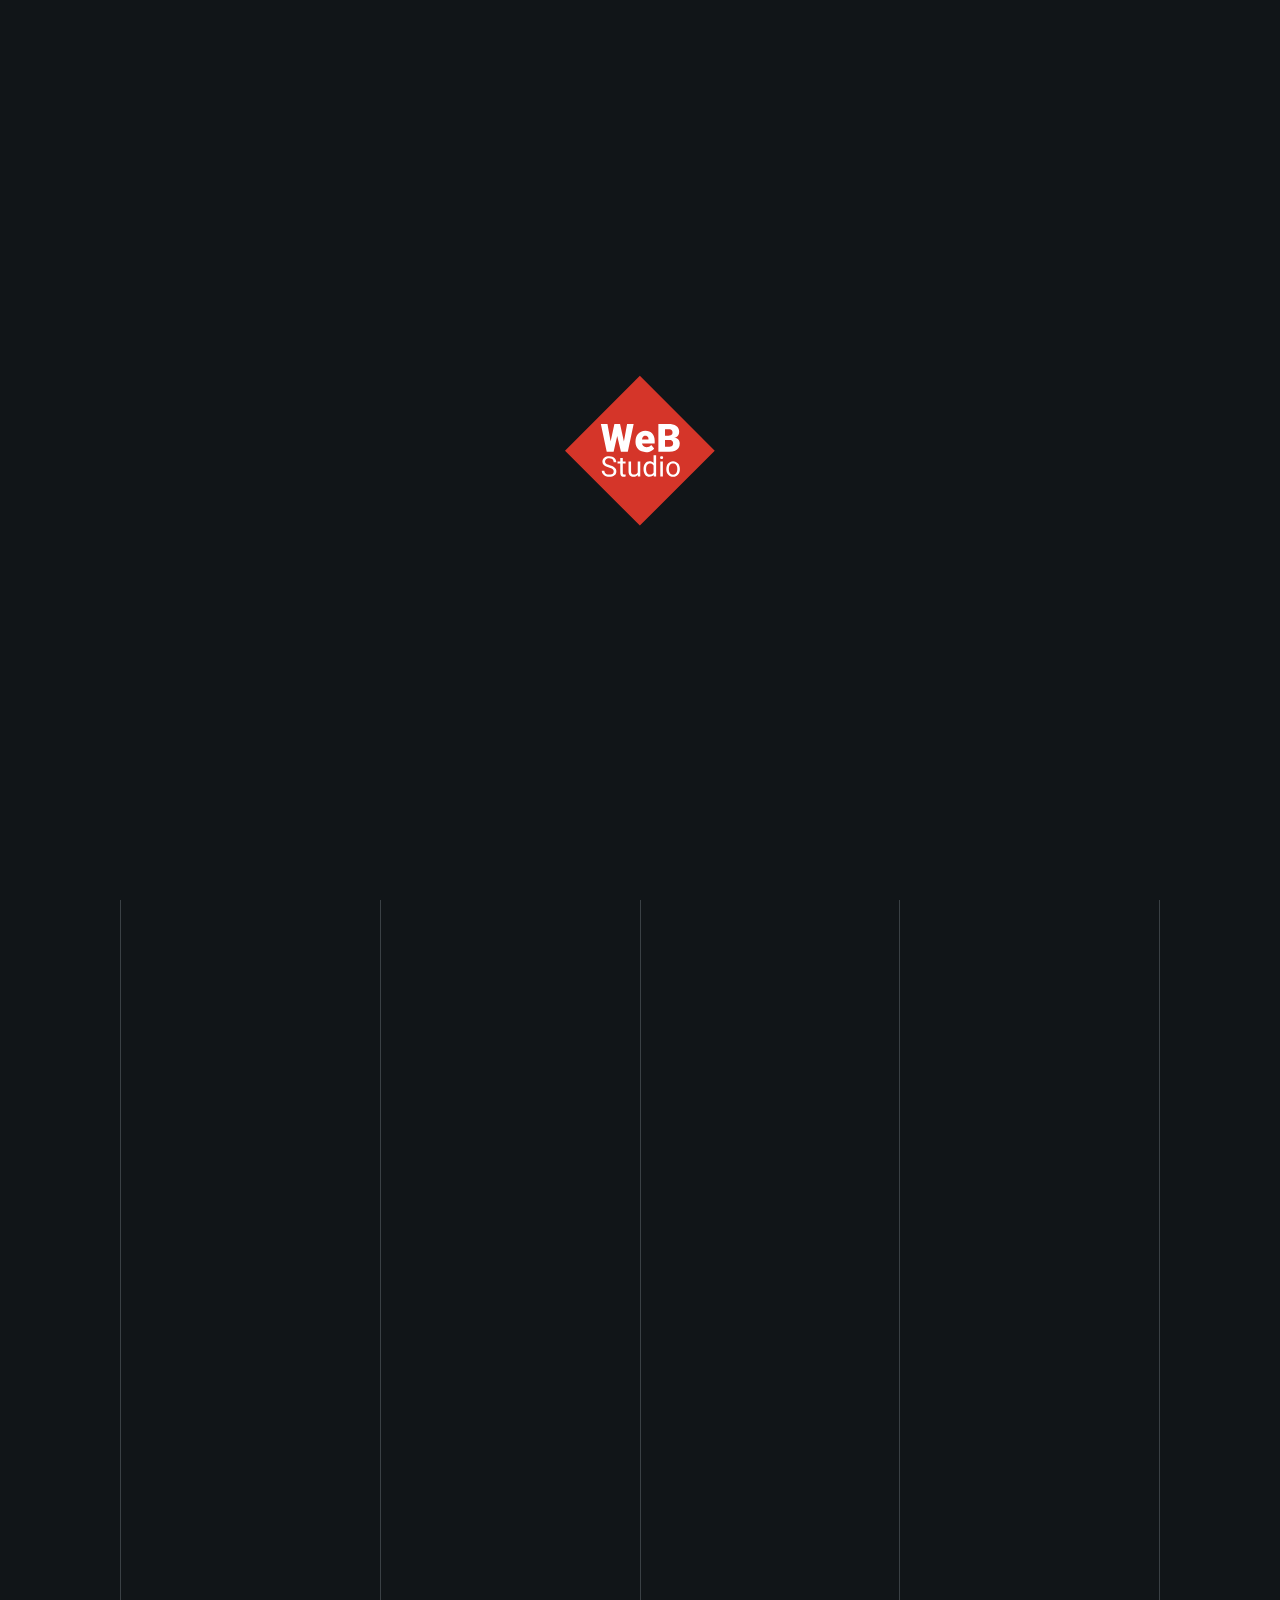
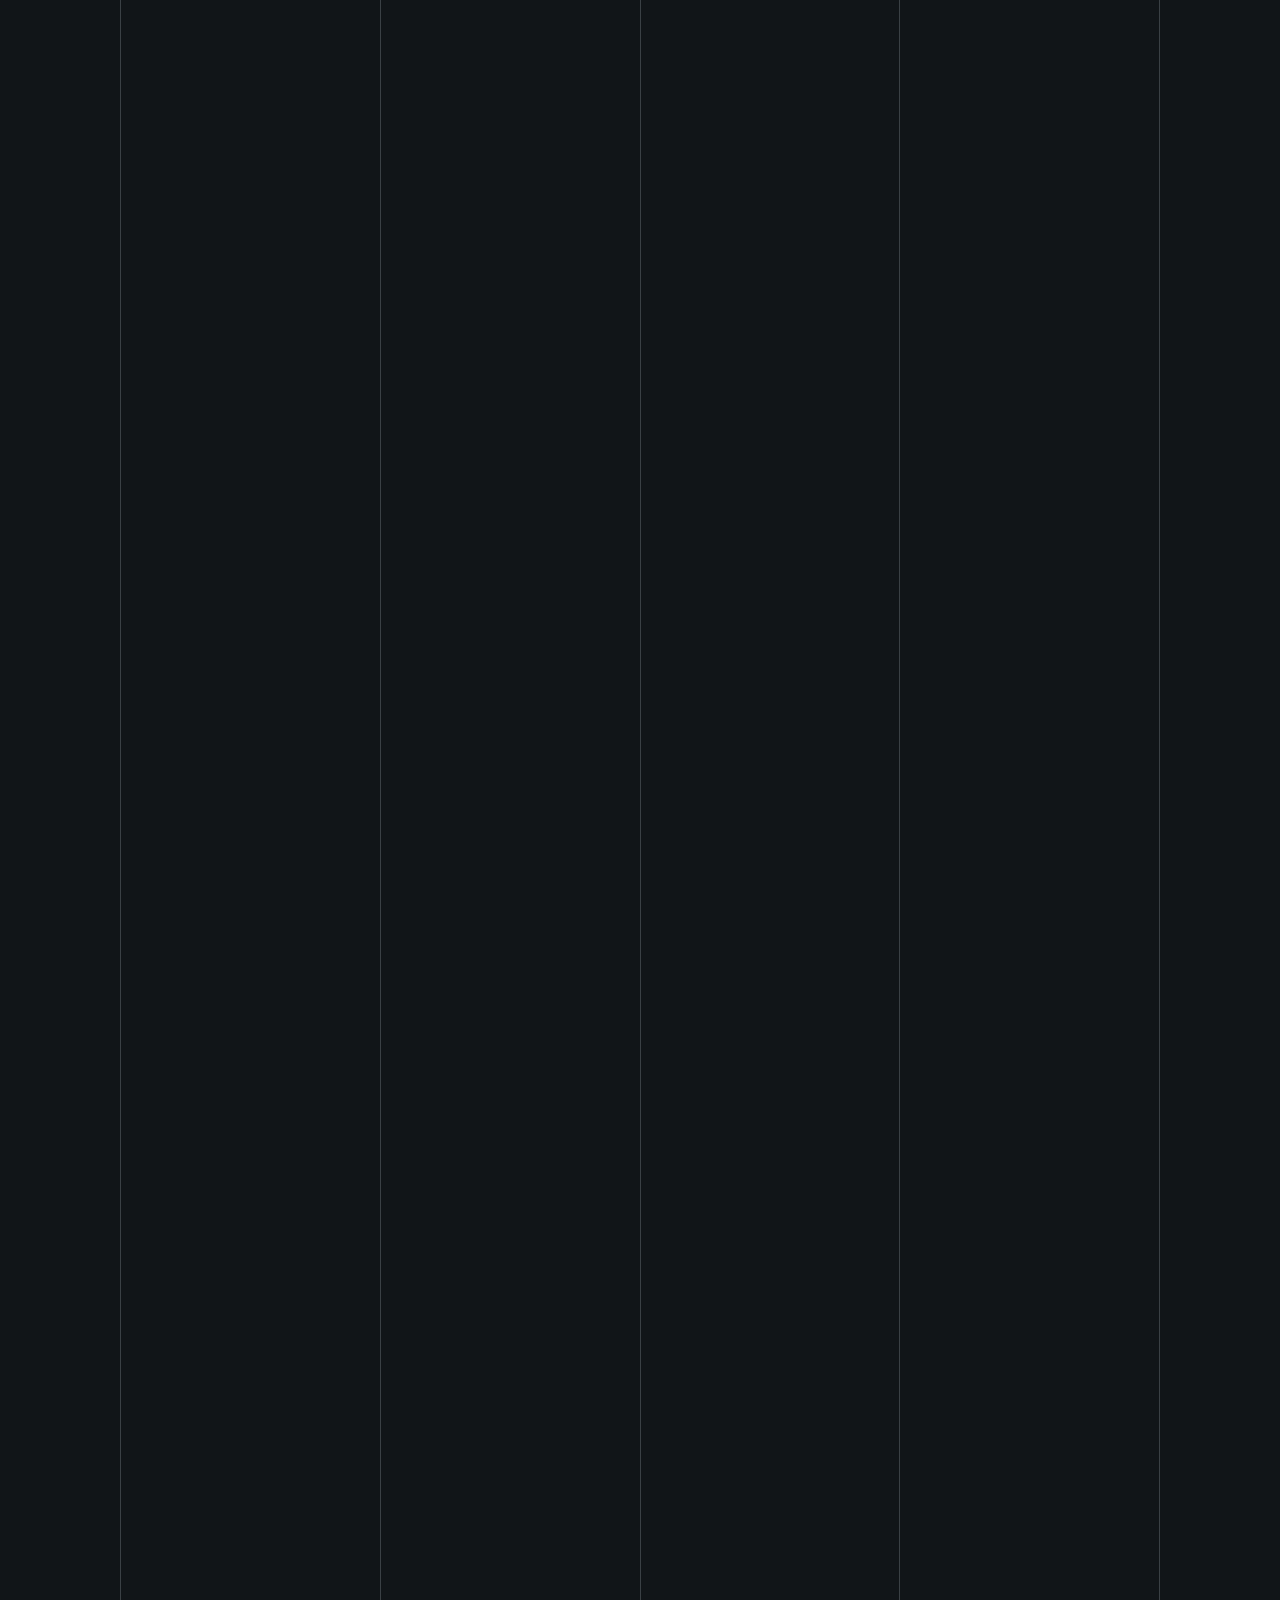
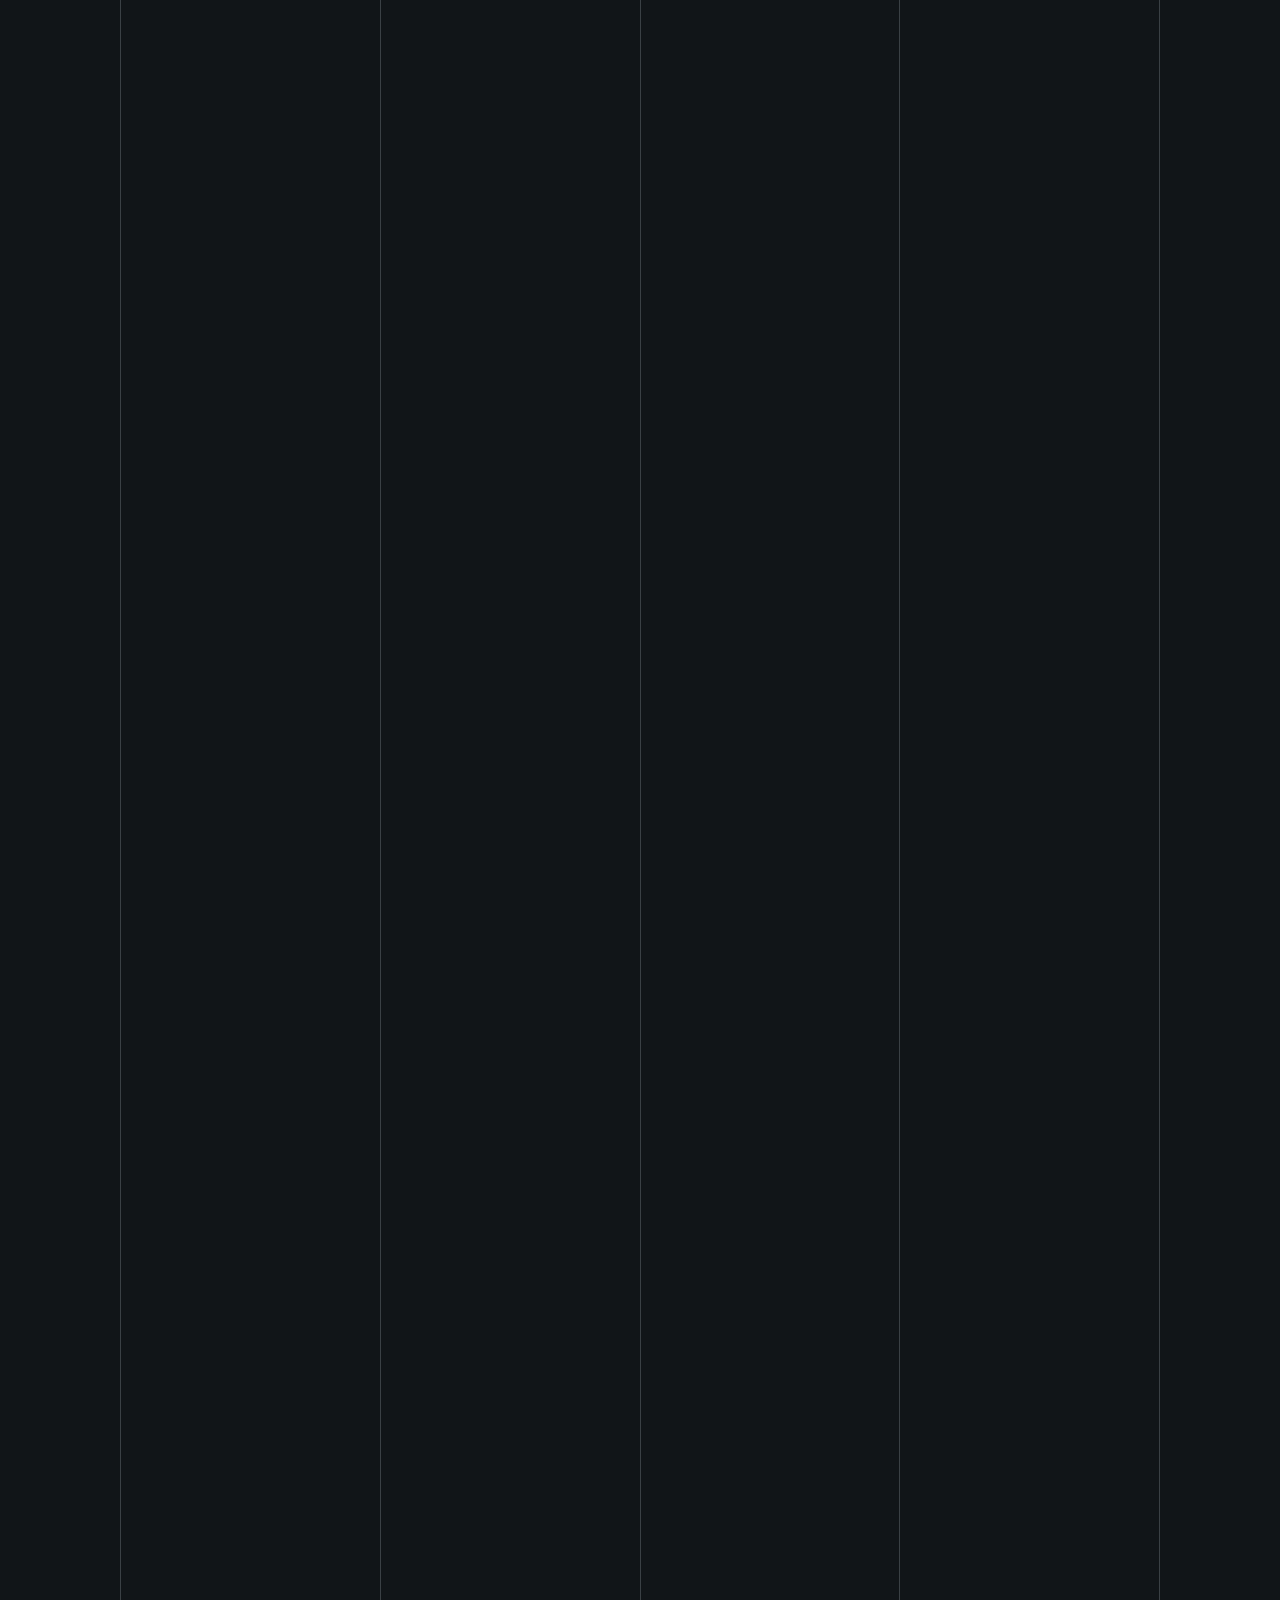
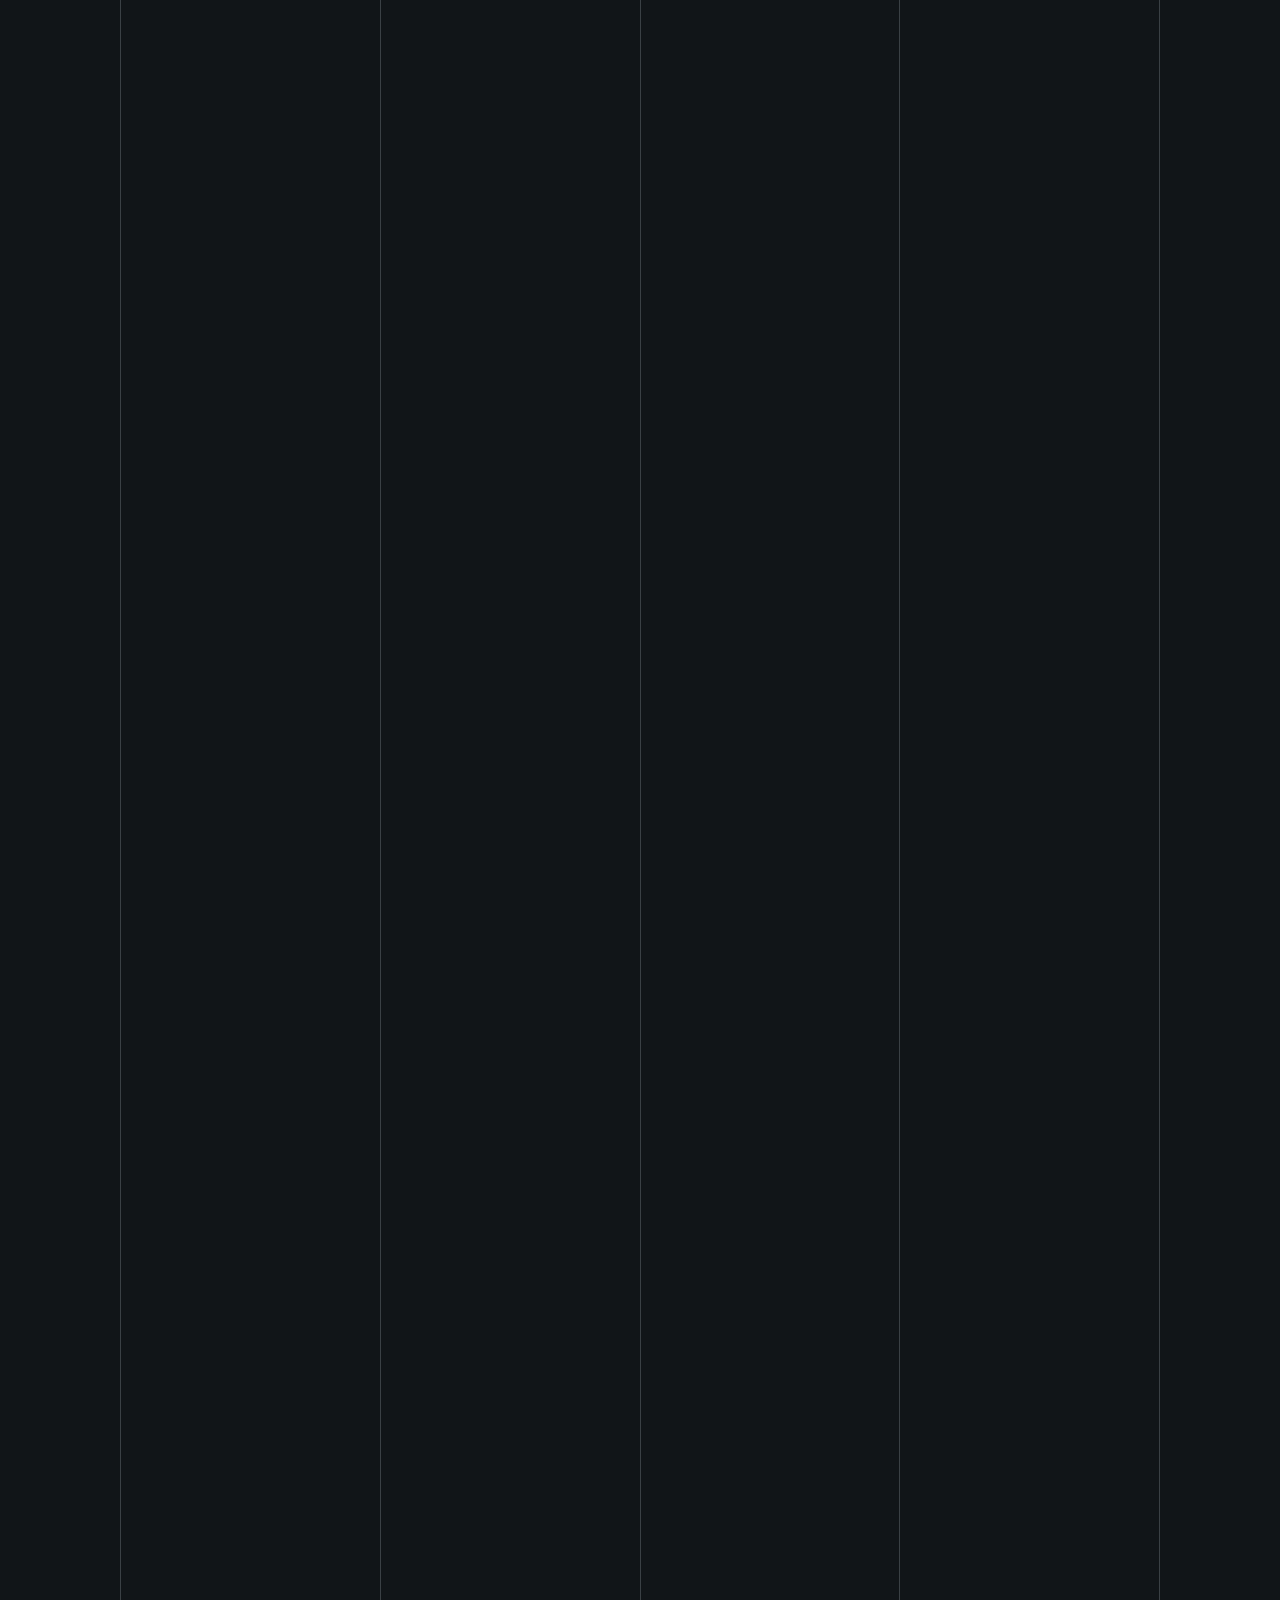
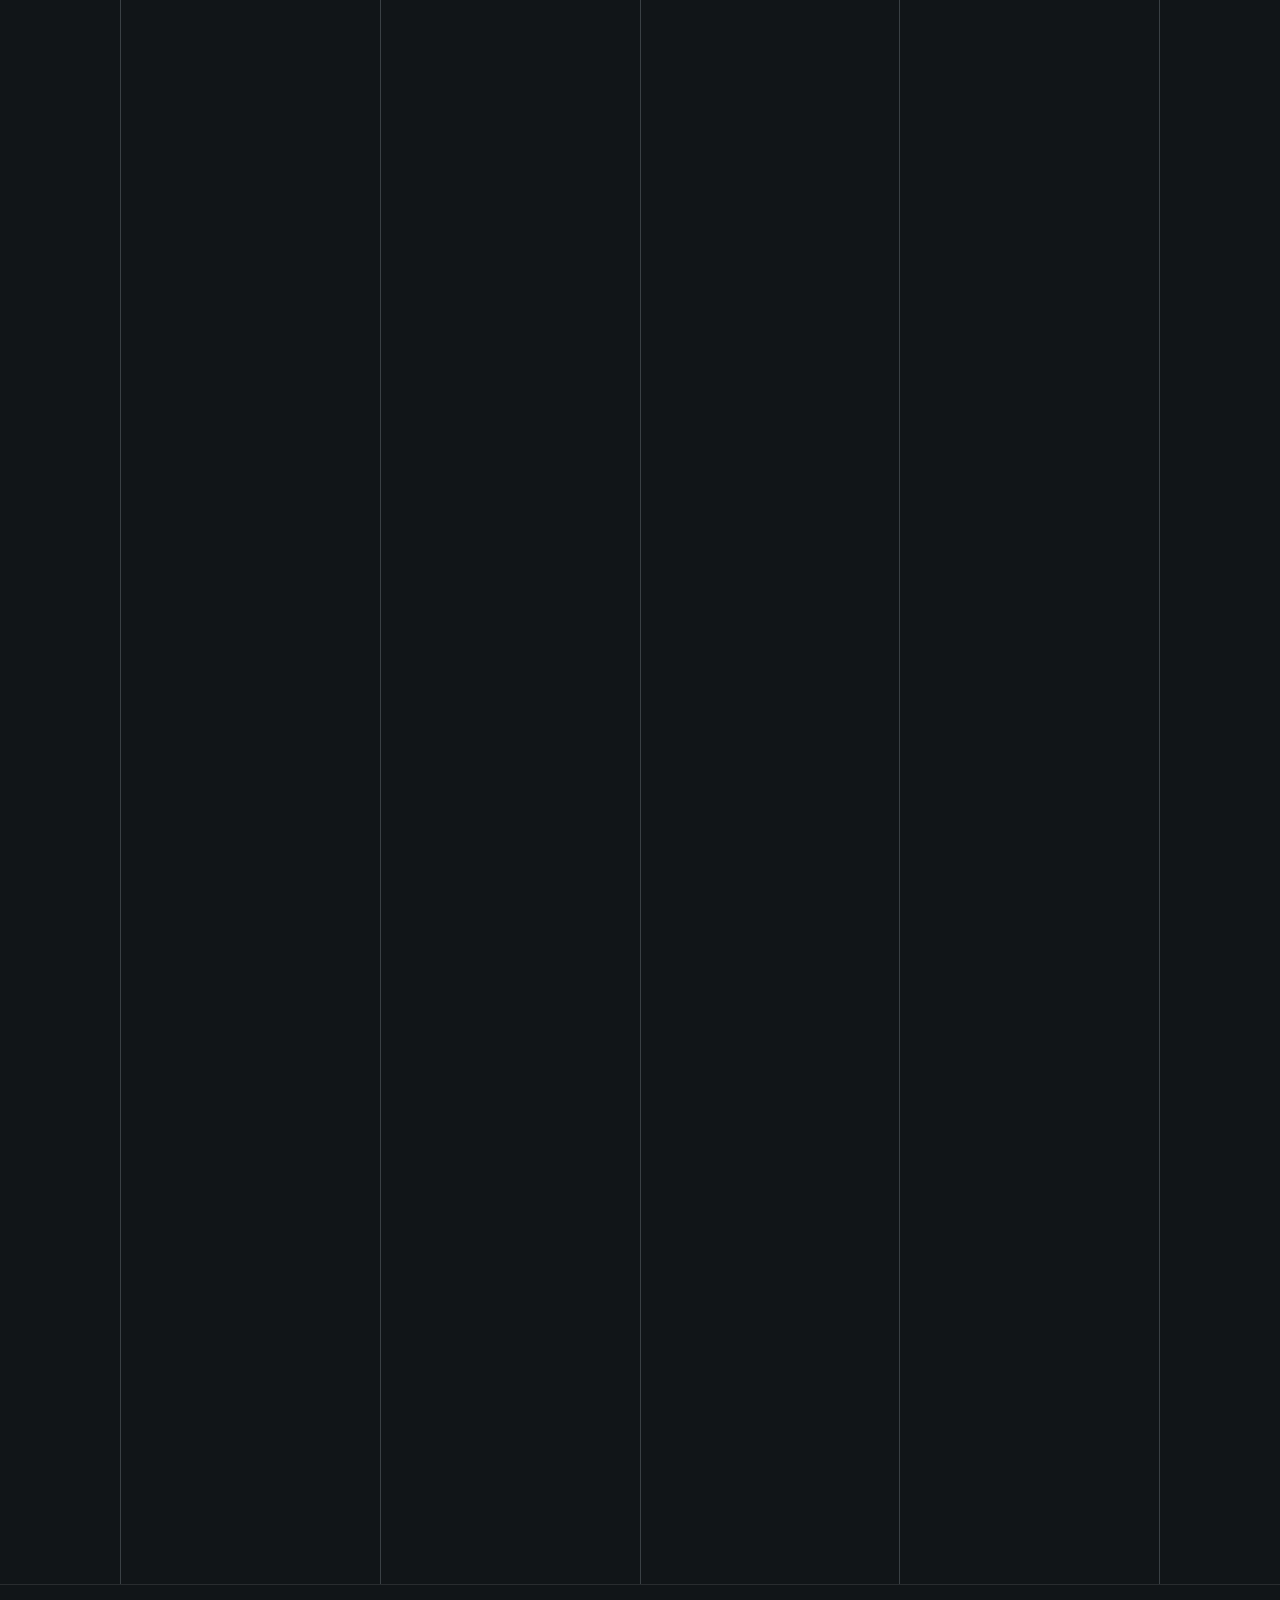
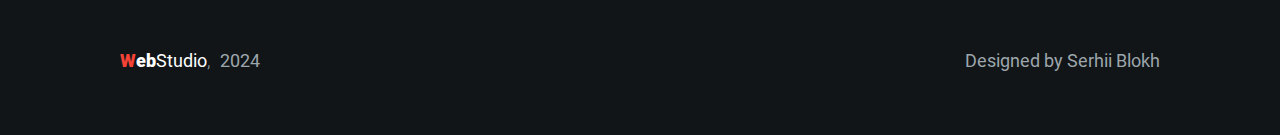
==== commit 66551392: "Last commit" ====
--- a/index.html
+++ b/index.html
@@ -2,6 +2,22 @@
 <html lang="en">
 <head>
     <meta charset="UTF-8">
+    <meta name="description" content="Web development and design of websites in Lutsk. Creating lightweight, modern, and responsive websites. +38 096 783 14 28">
+    <meta name="keywords" content="landing, web development, website design, website development, responsive design, Lutsk">
+    <meta property="og:locale" content="en_US">
+    <meta property="og:type" content="article">
+    <meta property="og:title" content="Web development and design of websites in Lutsk. Creating lightweight, modern, and responsive websites.">
+    <meta property="og:description" content="Web development and design of websites in Lutsk. Creating lightweight, modern, and responsive websites.">
+    <meta property="og:image" content="img/for_massege.jpg">
+    <meta property="og:url" content="https://webdevstudio.click">
+    <meta property="og:site_name" content="WeBStudio">
+
+    <meta name="twitter:card" content="summary">
+    <meta name="twitter:site" content="WeBStudio">
+    <meta name="twitter:title" content="WeBStudio">
+    <meta name="twitter:description" content="Web development and design of websites in Lutsk. Creating lightweight, modern, and responsive websites.">
+    <meta name="twitter:image" content="https://webdevstudio.click/img/for_massege.jpg">
+
     <meta http-equiv="Content-Security-Policy" content="font-src 'self' data:">
     <meta name="viewport" content="width=device-width, initial-scale=1.0">
     <link rel="stylesheet" href="css/main.css">
@@ -10,6 +26,11 @@
 </head>
 <body>
     <div class="wrapper">
+        <div class="start-page">
+            <div class="start-page__btn">
+                <img src="./img/logo-icon.svg" alt="btn">
+            </div>
+        </div>
         <div id="rectangle"></div>
         <div class="back-lines">
             <div class="inner">
@@ -321,7 +342,7 @@
                         </div>
                         <div class="skills__item">
                             <p class="skills__title">Education</p>
-                            <div class="skills-cards">
+                            <div class="skills-educations">
                                 <div class="education">
                                     <div class="education__date">
                                         <p class="education__date_year">2002</p>
--- a/css/main.css
+++ b/css/main.css
@@ -69,6 +69,81 @@
   margin: 0px 150px;
 }
 
+.start-page {
+  position: fixed;
+  z-index: 2000;
+  top: 0px;
+  left: 0px;
+  width: 100vw;
+  height: 100vh;
+  display: -webkit-box;
+  display: -ms-flexbox;
+  display: flex;
+  -webkit-box-pack: center;
+      -ms-flex-pack: center;
+          justify-content: center;
+  -webkit-box-align: center;
+      -ms-flex-align: center;
+          align-items: center;
+  background: rgb(17, 21, 24);
+}
+.start-page__btn img {
+  position: relative;
+  z-index: 200;
+  -webkit-transform: rotate(-45deg);
+      -ms-transform: rotate(-45deg);
+          transform: rotate(-45deg);
+}
+.start-page__btn {
+  position: relative;
+  display: -webkit-box;
+  display: -ms-flexbox;
+  display: flex;
+  -webkit-box-pack: center;
+      -ms-flex-pack: center;
+          justify-content: center;
+  -webkit-box-align: center;
+      -ms-flex-align: center;
+          align-items: center;
+  width: 150px;
+  -webkit-transform: rotate(45deg);
+      -ms-transform: rotate(45deg);
+          transform: rotate(45deg);
+}
+.start-page__btn::after {
+  content: "";
+  position: absolute;
+  background: radial-gradient(rgba(157, 166, 171, 0.3), transparent 140%);
+  -webkit-animation: scaleAnimation 1.4s infinite;
+          animation: scaleAnimation 1.4s infinite;
+}
+.start-page__btn:hover {
+  -webkit-animation: none;
+          animation: none;
+  cursor: pointer;
+}
+
+@-webkit-keyframes scaleAnimation {
+  0% {
+    width: 65%;
+    height: 65%;
+  }
+  100% {
+    width: 85%;
+    height: 85%;
+  }
+}
+
+@keyframes scaleAnimation {
+  0% {
+    width: 65%;
+    height: 65%;
+  }
+  100% {
+    width: 85%;
+    height: 85%;
+  }
+}
 .back-lines {
   position: absolute;
   left: 0px;
@@ -655,6 +730,7 @@
   -webkit-box-align: center;
       -ms-flex-align: center;
           align-items: center;
+  margin: 100px 0px;
 }
 .overlay__item {
   margin: 20px;
@@ -752,7 +828,7 @@
 
 .overlay.overlayOpen {
   visibility: visible;
-  height: 100%;
+  height: auto;
 }
 
 .overlay.overlayOpen li {
@@ -1456,6 +1532,28 @@
   width: 100%;
 }
 
+.skills-educations {
+  display: -webkit-box;
+  display: -ms-flexbox;
+  display: flex;
+  -webkit-box-orient: vertical;
+  -webkit-box-direction: normal;
+      -ms-flex-direction: column;
+          flex-direction: column;
+  -webkit-box-pack: center;
+      -ms-flex-pack: center;
+          justify-content: center;
+  -webkit-box-align: center;
+      -ms-flex-align: center;
+          align-items: center;
+  -webkit-box-align: start;
+      -ms-flex-align: start;
+          align-items: start;
+  -webkit-box-sizing: border-box;
+          box-sizing: border-box;
+  width: 100%;
+}
+
 .skill-card {
   display: -webkit-box;
   display: -ms-flexbox;
@@ -3138,6 +3236,9 @@
   -webkit-box-align: center;
       -ms-flex-align: center;
           align-items: center;
+  -webkit-box-align: end;
+      -ms-flex-align: end;
+          align-items: end;
   list-style: none;
   padding: 0px;
   width: 70px;
@@ -3447,17 +3548,17 @@
   .contacts__content_subtitle {
     font-size: 20px;
   }
-  .navbar__logo_icon {
-    width: 50px;
-  }
   .navbar__logo_title {
-    font-size: 18px;
+    font-size: 20px;
   }
   .navbar__logo_title span:nth-child(1) {
-    font-size: 18px;
+    font-size: 20px;
   }
   .navbar__logo_title span:nth-child(2) {
-    font-size: 18px;
+    font-size: 20px;
+  }
+  .navbar__logo_text {
+    font-size: 10px;
   }
 }
 @media (max-width: 1250px) {
@@ -3506,20 +3607,51 @@
   .price-card__content {
     padding: 10px;
   }
+  .about,
+  .services,
+  .projects,
+  .pricing,
+  .contacts {
+    margin-top: 100px;
+  }
+  .navbar__logo_icon {
+    width: 50px;
+  }
   .navbar__logo_title {
-    font-size: 16px;
+    font-size: 18px;
   }
   .navbar__logo_title span:nth-child(1) {
-    font-size: 16px;
+    font-size: 18px;
   }
   .navbar__logo_title span:nth-child(2) {
-    font-size: 16px;
+    font-size: 18px;
   }
   .navbar__logo_text {
-    font-size: 10px;
+    font-size: 9px;
+  }
+  .navbar .inner {
+    height: 80px;
+  }
+  .select-lang__option {
+    font-size: 18px;
+  }
+  .select-lang__link {
+    font-size: 18px;
   }
   .header-socials__container {
     margin-left: 100px;
+  }
+  .header-socials__icon {
+    width: 24px;
+    height: 24px;
+  }
+  .skills__container {
+    margin-top: 120px;
+  }
+  .skills-list__item::before,
+  .service-card__item::before,
+  .pricing__content_item::before {
+    top: 8px;
   }
   .contacts-form {
     padding: 0px;
@@ -3573,12 +3705,33 @@
             flex-direction: column;
   }
   .skills__item {
-    margin: 50px 30px;
+    margin: 50px 20px;
+  }
+  .skill-card {
+    width: 100%;
+  }
+  .skills-educations {
+    -webkit-box-pack: justify;
+        -ms-flex-pack: justify;
+            justify-content: space-between;
+    -webkit-box-orient: horizontal;
+    -webkit-box-direction: normal;
+        -ms-flex-direction: row;
+            flex-direction: row;
+    -ms-flex-wrap: wrap;
+        flex-wrap: wrap;
+  }
+  .education {
+    -webkit-box-pack: center;
+        -ms-flex-pack: center;
+            justify-content: center;
+    width: auto;
+    margin: 10px 20px 10px 0px;
   }
   .education__line {
     height: 70px;
   }
-  .services__container {
+  .education__container {
     margin: 100px -5px 0px -5px;
   }
   .service-card__content {
@@ -3720,6 +3873,23 @@
     width: 40px;
   }
 }
+@media (max-width: 900px) {
+  .burger {
+    display: block;
+  }
+  .overlay-menu__link {
+    font-size: 20px;
+  }
+  .menubar__item {
+    display: none;
+  }
+  .menubar__burger {
+    margin-left: 15px;
+  }
+  .navbar .inner {
+    height: 80px;
+  }
+}
 @media (max-width: 800px) {
   * {
     font-size: 14px;
@@ -3770,41 +3940,11 @@
   .inner {
     margin: 0px 70px;
   }
-  .burger {
-    display: block;
-  }
-  .overlay-menu__link {
-    font-size: 20px;
-  }
-  .menubar__item {
-    display: none;
-  }
-  .menubar__burger {
-    margin-left: 15px;
-  }
-  .navbar__logo_icon {
-    width: 50px;
-  }
-  .navbar__logo_title {
-    font-size: 20px;
-  }
-  .navbar__logo_title span:nth-child(1) {
-    font-size: 20px;
-  }
-  .navbar__logo_title span:nth-child(2) {
-    font-size: 20px;
-  }
-  .navbar__logo_text {
-    font-size: 12px;
-  }
-  .navbar .inner {
-    height: 80px;
-  }
   .select-lang__option {
-    font-size: 20px;
+    font-size: 18px;
   }
   .select-lang__link {
-    font-size: 20px;
+    font-size: 18px;
   }
   .select-lang__thumb {
     display: -webkit-box;
@@ -4358,7 +4498,7 @@
     background-size: cover;
   }
   .header-socials {
-    bottom: 20px;
+    bottom: 10%;
     -webkit-transform: translateX(0%);
         -ms-transform: translateX(0%);
             transform: translateX(0%);
@@ -4367,7 +4507,13 @@
     -webkit-transform: rotate(0deg);
         -ms-transform: rotate(0deg);
             transform: rotate(0deg);
-    margin-left: 30px;
+    margin-left: 40px;
+  }
+  .header-socials__text {
+    display: none;
+  }
+  .header-socials__line {
+    display: none;
   }
   .about-caption__title,
   .services-caption__title,
